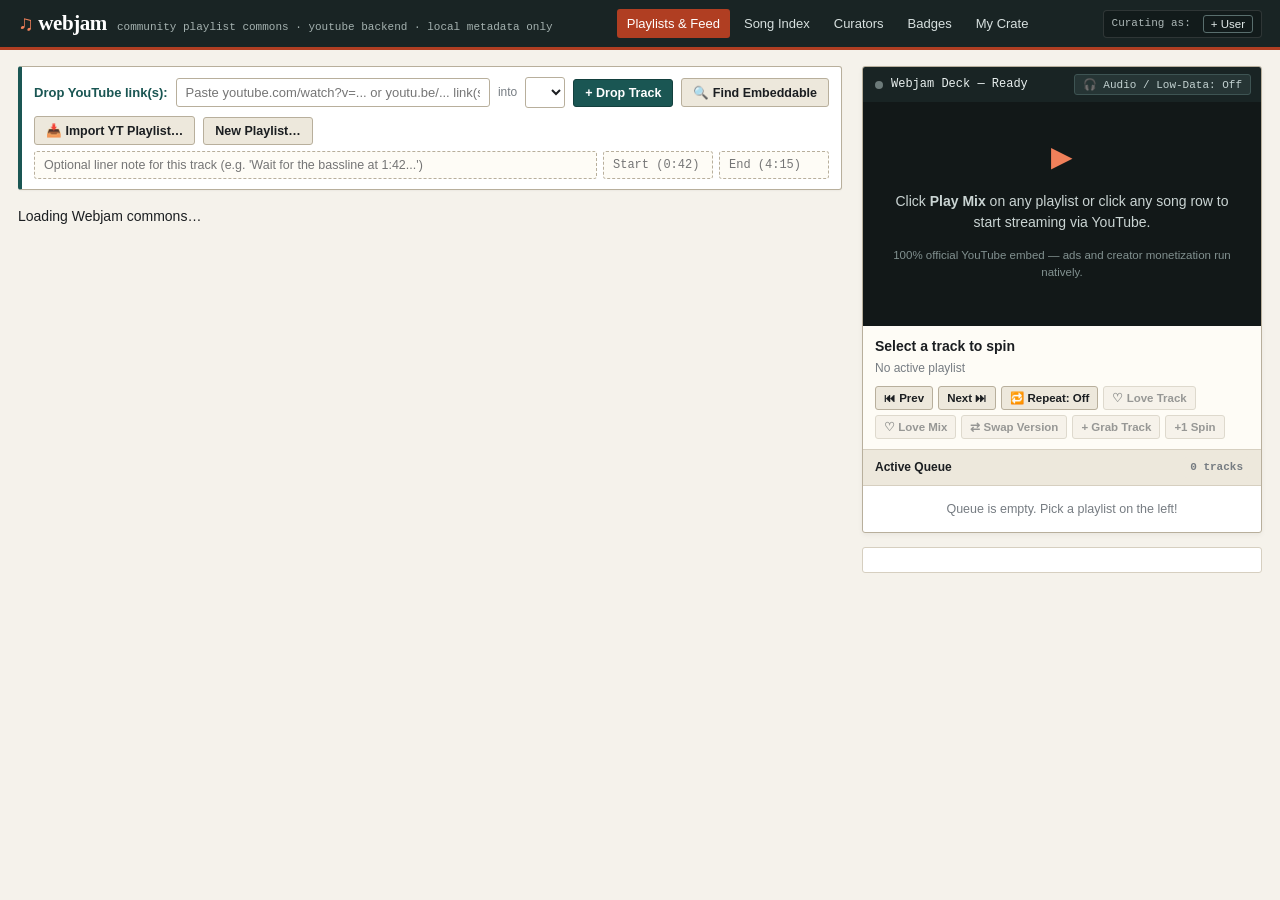
==== static/index.html @ 78d66692 "feat: Google sign-in with server-side sessions and ownership checks When GOOGLE_CLIENT_ID/GOOGLE_CLI" ====
<!DOCTYPE html>
<html lang="en">
<head>
  <meta charset="UTF-8" />
  <meta name="viewport" content="width=device-width, initial-scale=1.0" />
  <meta name="referrer" content="strict-origin-when-cross-origin" />
  <title>webjam — handmade youtube playlists &amp; track lineage</title>
  <link rel="stylesheet" href="/static/styles.css" />
</head>
<body>
  <!-- Top Masthead (Classic Webjay spirit: compact, utilitarian, hyperlinked) -->
  <header class="masthead">
    <div class="masthead-inner">
      <div class="brand-cluster">
        <a href="#feed" class="brand-logo" onclick="navigate('feed'); return false;">
          <span class="brand-mark">♫</span> webjam
        </a>
        <span class="brand-tagline">community playlist commons · youtube backend · local metadata only</span>
      </div>

      <nav class="main-nav">
        <a href="#feed" id="nav-feed" class="nav-link active" onclick="navigate('feed'); return false;">Playlists &amp; Feed</a>
        <a href="#songs" id="nav-songs" class="nav-link" onclick="navigate('songs'); return false;">Song Index</a>
        <a href="#curators" id="nav-curators" class="nav-link" onclick="navigate('curators'); return false;">Curators</a>
        <a href="#badges" id="nav-badges" class="nav-link" onclick="navigate('badges'); return false;">Badges</a>
        <a href="#my-profile" id="nav-profile" class="nav-link" onclick="navigateToCurrentProfile(); return false;">My Crate</a>
      </nav>

      <!-- Instant Persona Switcher for testing multi-user provenance & badges -->
      <div class="persona-bar">
        <span class="persona-label" title="Switch active user instantly to test track-grabbing, comments, and badges">Curating as:</span>
        <div id="persona-pills" class="persona-pills"></div>
        <button id="new-user-btn" class="btn-tiny btn-outline" onclick="openNewUserModal()" title="Create or log into another account">+ User</button>
      </div>
    </div>
  </header>

  <!-- Main 2-Column Workspace: Left = Dynamic Views, Right = Persistent YouTube Player & Queue -->
  <div class="workspace">
    <main class="main-column">
      <!-- Quick Drop-a-Link Bar (Always accessible at top of main column) -->
      <section class="quick-drop-bar" id="quick-drop-bar">
        <form id="quick-drop-form" onsubmit="handleQuickDrop(event)">
          <div class="quick-drop-row">
            <span class="quick-drop-label">Drop YouTube link(s):</span>
            <input
              type="text"
              id="quick-drop-url"
              class="input-text flex-grow"
              placeholder="Paste youtube.com/watch?v=... or youtu.be/... link(s)"
              required
            />
            <span class="quick-drop-into">into</span>
            <select id="quick-drop-playlist-select" class="input-select"></select>
            <button type="submit" class="btn-primary" id="quick-drop-submit">+ Drop Track</button>
            <button type="button" class="btn-secondary" onclick="toggleEmbedSearchDrawer()" title="Search YouTube specifically for songs that allow external embedding">🔍 Find Embeddable</button>
            <button type="button" class="btn-secondary" onclick="openImportPlaylistModal()" title="Import an existing YouTube playlist with the Migrate Song Wizard">📥 Import YT Playlist…</button>
            <button type="button" class="btn-secondary" onclick="openNewPlaylistModal()">New Playlist…</button>
          </div>
          <div class="quick-drop-note-row" style="display:flex; gap:6px; align-items:center; flex-wrap:wrap;">
            <input
              type="text"
              id="quick-drop-note"
              class="input-text input-subtle flex-grow"
              placeholder="Optional liner note for this track (e.g. 'Wait for the bassline at 1:42...')"
            />
            <input
              type="text"
              id="quick-drop-start"
              class="input-text input-subtle mono-input"
              style="width:110px;"
              placeholder="Start (0:42)"
              title="Optional start position (mm:ss, hh:mm:ss, or seconds)"
            />
            <input
              type="text"
              id="quick-drop-end"
              class="input-text input-subtle mono-input"
              style="width:110px;"
              placeholder="End (4:15)"
              title="Optional end position (mm:ss, hh:mm:ss, or seconds)"
            />
          </div>
        </form>

        <!-- Embeddable YouTube Song Search Drawer -->
        <div id="embed-search-drawer" class="hidden" style="margin-top:10px; padding-top:10px; border-top:1px dashed var(--border-strong);">
          <form onsubmit="handleEmbedSearch(event)" style="display:flex; gap:6px; align-items:center; flex-wrap:wrap;">
            <span style="font-size:12px; font-weight:700; color:var(--accent-primary);">🔍 Search Embeddable YT Tracks:</span>
            <input
              type="text"
              id="embed-search-input"
              class="input-text flex-grow"
              placeholder="Artist, song, or live session (e.g. 'Khruangbin KEXP', 'Boards of Canada', 'Tiny Desk')…"
            />
            <button type="submit" class="btn-primary btn-tiny" id="embed-search-btn">Search Verified Embeds</button>
            <button type="button" class="btn-secondary btn-tiny" onclick="toggleEmbedSearchDrawer()">Close</button>
          </form>
          <div style="margin-top:6px; display:flex; gap:5px; flex-wrap:wrap; align-items:center; font-size:11.5px;">
            <span class="muted">Embed-friendly crates:</span>
            <button type="button" class="btn-tiny btn-secondary" onclick="runQuickEmbedSearch('KEXP Full Performance')">KEXP Live</button>
            <button type="button" class="btn-tiny btn-secondary" onclick="runQuickEmbedSearch('NPR Tiny Desk Concert')">Tiny Desk</button>
            <button type="button" class="btn-tiny btn-secondary" onclick="runQuickEmbedSearch('Cercle live set')">Cercle Live</button>
            <button type="button" class="btn-tiny btn-secondary" onclick="runQuickEmbedSearch('Boards of Canada')">Boards of Canada</button>
            <button type="button" class="btn-tiny btn-secondary" onclick="runQuickEmbedSearch('Four Tet live')">Four Tet</button>
            <button type="button" class="btn-tiny btn-secondary" onclick="runQuickEmbedSearch('King Gizzard KEXP')">King Gizzard KEXP</button>
          </div>
          <div id="embed-search-results" style="margin-top:8px;"></div>
        </div>
      </section>

      <!-- Dynamic Content Container -->
      <div id="view-container" class="view-container">
        <div class="loading-state">Loading Webjam commons…</div>
      </div>
    </main>

    <!-- Right Column: Persistent YouTube Embed Player & Active Playlist Queue -->
    <aside class="player-column">
      <div class="player-card">
        <div class="player-header">
          <div class="player-header-left">
            <div class="player-status-dot" id="player-status-dot"></div>
            <span class="player-header-title" id="player-header-title">Webjam Deck — Ready</span>
          </div>
          <button
            type="button"
            class="btn-audio-mode"
            id="audio-mode-toggle-btn"
            onclick="toggleAudioOnlyMode()"
            title="Low-Bandwidth Audio Mode: shrinks the YouTube viewport to YouTube's minimum 200×200 size so adaptive streaming favors low-bitrate video"
          >🎧 Audio / Low-Data: Off</button>
        </div>

        <!-- Official YouTube IFrame API Mount Point -->
        <div class="yt-viewport-wrapper" id="yt-viewport-wrapper">
          <div id="yt-player-mount"></div>
          <div id="audio-mode-deck-info" class="audio-mode-deck-info hidden">
            <div class="audio-mode-deck-main">
              <span class="audio-mode-badge">🎧 COMPACT AUDIO DECK</span>
              <span class="audio-mode-quality-pill" id="audio-mode-quality-pill">compact · auto</span>
            </div>
            <div class="audio-mode-deck-sub">
              200×200 compliant mini-viewport nudges YouTube's adaptive stream toward low video bitrates while keeping native audio &amp; controls usable.
            </div>
          </div>
          <div id="yt-placeholder" class="yt-placeholder">
            <div class="yt-placeholder-inner">
              <div class="yt-placeholder-icon">▶</div>
              <p>Click <strong>Play Mix</strong> on any playlist or click any song row to start streaming via YouTube.</p>
              <p class="yt-placeholder-sub">100% official YouTube embed — ads and creator monetization run natively.</p>
            </div>
          </div>
        </div>

        <!-- Now Playing Info & Transport Controls -->
        <div class="now-playing-box" id="now-playing-box">
          <div class="np-title-row">
            <a href="#" id="np-song-link" class="np-song-title">Select a track to spin</a>
          </div>
          <div class="np-meta-row" id="np-meta-row">
            <span class="muted">No active playlist</span>
          </div>
          <blockquote class="np-liner-note hidden" id="np-liner-note"></blockquote>

          <div class="transport-bar">
            <button class="btn-transport" onclick="playPrevTrack()" title="Previous track in playlist">⏮ Prev</button>
            <button class="btn-transport" onclick="playNextTrack()" title="Next track in playlist">Next ⏭</button>
            <button class="btn-transport" id="np-repeat-btn" onclick="toggleRepeatTrack()" title="Loop the current track endlessly (100s of times!)">🔁 Repeat: Off</button>
            <button class="btn-transport btn-like" id="np-like-song-btn" onclick="likeCurrentlyPlayingSong(event)" disabled title="Smack repeatedly to Superlove this track! (Shift+Click to reset)">♡ Love Track</button>
            <button class="btn-transport btn-like" id="np-like-playlist-btn" onclick="likeActiveQueuePlaylist(event)" disabled title="Smack repeatedly to Superlove this mix! (Shift+Click to reset)">♡ Love Mix</button>
            <button class="btn-transport" id="np-swap-btn" onclick="swapCurrentlyPlayingTrack()" disabled title="Swap this track to a different YouTube version (e.g. if a migrated version has poor audio quality)">⇄ Swap Version</button>
            <button class="btn-transport" id="np-grab-btn" onclick="grabCurrentlyPlaying()" disabled title="Grab this song into one of your playlists">+ Grab Track</button>
            <button class="btn-transport" id="np-spin-btn" onclick="simulateExtraSpin()" disabled title="Log a playlist spin (useful for testing play-count badges)">+1 Spin</button>
            <a href="#" id="np-yt-external" target="_blank" rel="noopener" class="btn-transport hidden" title="Open on YouTube">YT ↗</a>
          </div>
        </div>

        <!-- Active Queue List -->
        <div class="queue-section">
          <div class="queue-header">
            <span id="queue-playlist-title">Active Queue</span>
            <span id="queue-count" class="mono-badge">0 tracks</span>
          </div>
          <ol id="queue-list" class="queue-list">
            <li class="queue-empty">Queue is empty. Pick a playlist on the left!</li>
          </ol>
        </div>
      </div>

      <!-- Current User Quick Badge Status Card -->
      <div class="mini-profile-card" id="sidebar-user-card"></div>
    </aside>
  </div>

  <!-- Modal: Grab Track into My Playlist -->
  <div id="grab-modal" class="modal-backdrop hidden" onclick="closeModalOnBackdrop(event, 'grab-modal')">
    <div class="modal-card">
      <div class="modal-header">
        <h3>↳ Grab Track into Your Playlist</h3>
        <button class="modal-close" onclick="closeModal('grab-modal')">×</button>
      </div>
      <form id="grab-form" onsubmit="submitGrabTrack(event)">
        <div id="grab-track-summary" class="grab-summary-box"></div>
        <input type="hidden" id="grab-video-id" />
        <input type="hidden" id="grab-source-playlist-id" />
        <input type="hidden" id="grab-source-user-id" />

        <label class="form-label">Add to which of your playlists?</label>
        <select id="grab-target-playlist" class="input-select full-width" onchange="toggleGrabNewPlaylistInput()"></select>

        <div id="grab-new-playlist-fields" class="hidden">
          <label class="form-label">New Playlist Title</label>
          <input type="text" id="grab-new-playlist-title" class="input-text full-width" placeholder="e.g. Late Night Crate" />
        </div>

        <div style="display:grid; grid-template-columns:1fr 1fr; gap:8px; margin-top:8px;">
          <div>
            <label class="form-label" style="margin-top:0;">Start At (optional)</label>
            <input type="text" id="grab-start-time" class="input-text full-width mono-input" placeholder="e.g. 0:42" />
          </div>
          <div>
            <label class="form-label" style="margin-top:0;">End At (optional)</label>
            <input type="text" id="grab-end-time" class="input-text full-width mono-input" placeholder="e.g. 4:35" />
          </div>
        </div>

        <label class="form-label">Your Liner Note for this Track (optional)</label>
        <textarea id="grab-track-note" class="input-textarea full-width" rows="2" placeholder="Why did you grab this track? How does it fit your mix?"></textarea>

        <div class="modal-actions">
          <button type="button" class="btn-secondary" onclick="closeModal('grab-modal')">Cancel</button>
          <button type="submit" class="btn-primary">+ Add to My Playlist</button>
        </div>
      </form>
    </div>
  </div>

  <!-- Modal: Edit Track Clip (Start / End Position) & Liner Note -->
  <div id="track-clip-modal" class="modal-backdrop hidden" onclick="closeModalOnBackdrop(event, 'track-clip-modal')">
    <div class="modal-card">
      <div class="modal-header">
        <h3>⏱ Configure Track Clip &amp; Liner Note</h3>
        <button class="modal-close" onclick="closeModal('track-clip-modal')">×</button>
      </div>
      <form id="track-clip-form" onsubmit="submitTrackClipForm(event)">
        <div id="clip-track-summary" class="grab-summary-box"></div>
        <input type="hidden" id="clip-playlist-id" />
        <input type="hidden" id="clip-track-id" />

        <div style="display:grid; grid-template-columns:1fr 1fr; gap:10px; margin-top:8px;">
          <div>
            <label class="form-label" style="margin-top:0;">Start Position (optional)</label>
            <div style="display:flex; gap:4px;">
              <input type="text" id="clip-start-time" class="input-text full-width mono-input" placeholder="e.g. 0:42 or 42" />
              <button type="button" class="btn-tiny btn-secondary" onclick="setClipFieldFromPlayer('clip-start-time')" title="Use current YouTube player timestamp">Now</button>
            </div>
          </div>
          <div>
            <label class="form-label" style="margin-top:0;">End Position (optional)</label>
            <div style="display:flex; gap:4px;">
              <input type="text" id="clip-end-time" class="input-text full-width mono-input" placeholder="e.g. 4:15 or 255" />
              <button type="button" class="btn-tiny btn-secondary" onclick="setClipFieldFromPlayer('clip-end-time')" title="Use current YouTube player timestamp">Now</button>
            </div>
          </div>
        </div>
        <div style="margin-top:4px; display:flex; justify-content:space-between; align-items:center;">
          <span class="muted" style="font-size:11.5px;">Accepts <code>mm:ss</code>, <code>hh:mm:ss</code>, or seconds. Leave blank for full track.</span>
          <button type="button" class="btn-tiny btn-secondary" onclick="clearClipFields()">Clear Times</button>
        </div>

        <label class="form-label">Track Liner Note</label>
        <textarea id="clip-track-note" class="input-textarea full-width" rows="2" placeholder="Liner note or cue commentary for this track…"></textarea>

        <div class="modal-actions">
          <button type="button" class="btn-secondary" onclick="closeModal('track-clip-modal')">Cancel</button>
          <button type="submit" class="btn-primary">Save Track Settings</button>
        </div>
      </form>
    </div>
  </div>

  <!-- Modal: Create New Playlist -->
  <div id="new-playlist-modal" class="modal-backdrop hidden" onclick="closeModalOnBackdrop(event, 'new-playlist-modal')">
    <div class="modal-card">
      <div class="modal-header">
        <h3>Create a New Webjam Playlist</h3>
        <button class="modal-close" onclick="closeModal('new-playlist-modal')">×</button>
      </div>
      <form id="new-playlist-form" onsubmit="submitNewPlaylist(event)">
        <label class="form-label">Playlist Title</label>
        <input type="text" id="np-form-title" class="input-text full-width" placeholder="e.g. Rainy Wednesday Dub &amp; Krautrock" required />

        <label class="form-label">Liner Notes / Description</label>
        <textarea id="np-form-desc" class="input-textarea full-width" rows="3" placeholder="Tell listeners what this playlist is about, when to play it, or who inspired it…"></textarea>

        <label class="form-label">Drop Initial YouTube Links (one per line or space-separated, optional)</label>
        <textarea id="np-form-urls" class="input-textarea full-width mono-input" rows="4" placeholder="https://www.youtube.com/watch?v=q4xKvHANqjk&#10;https://youtu.be/Z5NoQg8LdDk"></textarea>

        <div class="modal-actions">
          <button type="button" class="btn-secondary" onclick="closeModal('new-playlist-modal'); openImportPlaylistModal();">📥 Import YT Playlist Instead…</button>
          <button type="button" class="btn-secondary" onclick="closeModal('new-playlist-modal')">Cancel</button>
          <button type="submit" class="btn-primary">Publish Playlist</button>
        </div>
      </form>
    </div>
  </div>

  <!-- Modal: Import YouTube Playlist & Migrate Song Wizard -->
  <div id="import-playlist-modal" class="modal-backdrop hidden" onclick="closeModalOnBackdrop(event, 'import-playlist-modal')">
    <div class="modal-card modal-card-wide">
      <div class="modal-header">
        <h3>📥 Import YouTube Playlist &amp; Migrate Song Wizard</h3>
        <button class="modal-close" onclick="closeModal('import-playlist-modal')">×</button>
      </div>

      <!-- Step 1: Source Input -->
      <div id="import-step-source">
        <form onsubmit="handleInspectPlaylistImport(event)">
          <div id="import-my-youtube" class="hidden" style="margin-bottom:10px;">
            <label class="form-label" style="margin-top:0;">From your YouTube account</label>
            <div style="display:flex; gap:6px; flex-wrap:wrap; align-items:center;">
              <select id="import-my-youtube-select" class="input-text" style="flex:1; min-width:200px;">
                <option value="">Loading your playlists…</option>
              </select>
              <button type="button" class="btn-secondary" onclick="useMyYouTubePlaylist()">Use this playlist ↓</button>
            </div>
            <span class="muted" style="font-size:11.5px;">Includes private playlists. Webjam only has read-only access to YouTube.</span>
          </div>
          <label class="form-label" style="margin-top:0;">Paste a YouTube Playlist URL, Playlist ID, or Batch of Video Links</label>
          <textarea
            id="import-source-input"
            class="input-textarea full-width mono-input"
            rows="3"
            placeholder="https://www.youtube.com/playlist?list=PL15B1E77BB5708555&#10;or paste multiple youtube.com/watch?v=... links"
            required
          ></textarea>
          <div style="margin-top:6px; display:flex; gap:6px; flex-wrap:wrap; align-items:center; font-size:11.5px;">
            <span class="muted">Quick test presets:</span>
            <button type="button" class="btn-tiny btn-secondary" onclick="fillImportSample('mixed')">⚡ Sample Crate w/ Restricted Tracks (Test Migrate Wizard)</button>
            <button type="button" class="btn-tiny btn-secondary" onclick="fillImportSample('kexp')">🎸 KEXP Live Sessions YT Playlist</button>
          </div>

          <div style="margin-top:10px; display:flex; align-items:center; gap:10px; flex-wrap:wrap;">
            <label class="form-label" style="margin:0;">Max tracks to inspect:</label>
            <input type="number" id="import-max-tracks" class="input-text mono-input" style="width:75px;" value="25" min="1" max="50" />
            <span class="muted" style="font-size:11.5px;">Playlist must be Public or Unlisted on YouTube. Each track is checked for embed playback.</span>
          </div>

          <div class="modal-actions">
            <button type="button" class="btn-secondary" onclick="closeModal('import-playlist-modal')">Cancel</button>
            <button type="submit" class="btn-primary" id="import-inspect-btn">🔍 Inspect Playlist &amp; Check Embeds →</button>
          </div>
        </form>
      </div>

      <!-- Step 2: Review & Migrate Song Wizard -->
      <div id="import-step-wizard" class="hidden">
        <div id="import-health-banner" class="import-health-banner"></div>

        <div style="display:grid; grid-template-columns:1fr 1fr; gap:10px; margin-top:10px;">
          <div>
            <label class="form-label" style="margin-top:0;">Import Destination</label>
            <select id="import-target-playlist" class="input-select full-width" onchange="toggleImportDestinationFields()"></select>
          </div>
          <div id="import-new-title-wrap">
            <label class="form-label" style="margin-top:0;">Playlist Title on Webjam</label>
            <input type="text" id="import-playlist-title" class="input-text full-width" placeholder="Imported YouTube Playlist" />
          </div>
        </div>

        <div id="import-new-desc-wrap" style="margin-top:8px;">
          <label class="form-label" style="margin-top:0;">Liner Notes / Description</label>
          <input type="text" id="import-playlist-desc" class="input-text full-width" placeholder="Imported from YouTube..." />
        </div>

        <div id="import-wizard-tracks" class="import-wizard-tracks"></div>

        <div class="modal-actions" style="justify-content:space-between;">
          <button type="button" class="btn-secondary" onclick="resetImportWizardToSource()">← Back to Source URL</button>
          <div style="display:flex; gap:8px;">
            <button type="button" class="btn-secondary" onclick="closeModal('import-playlist-modal')">Cancel</button>
            <button type="button" class="btn-primary" id="import-commit-btn" onclick="submitCommitPlaylistImport()">✓ Import Playlist into Webjam</button>
          </div>
        </div>
      </div>
    </div>
  </div>

  <!-- Modal: Swap / Migrate Single Track in Existing Webjam Playlist -->
  <div id="migrate-song-modal" class="modal-backdrop hidden" onclick="closeModalOnBackdrop(event, 'migrate-song-modal')">
    <div class="modal-card modal-card-wide">
      <div class="modal-header">
        <h3 id="migrate-modal-title">⇄ Swap Track / Find Different Version</h3>
        <button class="modal-close" onclick="closeModal('migrate-song-modal')">×</button>
      </div>
      <div>
        <div id="migrate-modal-current" class="grab-summary-box"></div>
        <input type="hidden" id="migrate-modal-playlist-id" />
        <input type="hidden" id="migrate-modal-track-id" />

        <form onsubmit="handleMigrateModalSearch(event)" style="display:flex; gap:6px; margin-top:10px; align-items:center; flex-wrap:wrap;">
          <input
            type="text"
            id="migrate-modal-query"
            class="input-text flex-grow"
            placeholder="Search verified-embeddable versions (e.g. Official Audio, Topic, Remastered, Live Session)…"
          />
          <button type="submit" class="btn-primary btn-tiny" id="migrate-modal-search-btn">🔍 Search Versions</button>
        </form>

        <div id="migrate-modal-chips" style="margin-top:6px; display:flex; gap:5px; flex-wrap:wrap; align-items:center; font-size:11.5px;"></div>

        <div id="migrate-modal-audition-bar" class="hidden" style="margin-top:8px; padding:6px 10px; background:#eff6ff; border:1px solid #93c5fd; border-radius:3px; font-size:12px; display:flex; justify-content:space-between; align-items:center; gap:8px;"></div>

        <div id="migrate-modal-results" class="import-candidates-list" style="margin-top:10px; max-height:280px; overflow-y:auto;"></div>

        <div style="margin-top:12px; padding-top:10px; border-top:1px dashed var(--border-color); display:flex; gap:6px; align-items:center; flex-wrap:wrap;">
          <span class="muted" style="font-size:12px;">Or paste a YouTube URL / Video ID directly:</span>
          <input type="text" id="migrate-modal-custom-url" class="input-text mono-input flex-grow" placeholder="https://www.youtube.com/watch?v=..." />
          <button type="button" class="btn-secondary btn-tiny" onclick="addCustomMigrateModalUrlToPlaylist()" title="Add this custom URL as a new track in the current playlist">+ Add to Playlist</button>
          <button type="button" class="btn-secondary btn-tiny" onclick="applyCustomMigrateModalUrl()" title="Replace the current track with this custom URL">⇄ Swap to Custom URL</button>
        </div>

        <div class="modal-actions">
          <button type="button" class="btn-secondary" onclick="closeModal('migrate-song-modal')">Close</button>
        </div>
      </div>
    </div>
  </div>

  <!-- Modal: New User / Switch User -->
  <div id="new-user-modal" class="modal-backdrop hidden" onclick="closeModalOnBackdrop(event, 'new-user-modal')">
    <div class="modal-card">
      <div class="modal-header">
        <h3>Create or Switch Curator Account</h3>
        <button class="modal-close" onclick="closeModal('new-user-modal')">×</button>
      </div>
      <form id="new-user-form" onsubmit="submitNewUser(event)">
        <label class="form-label">Username (handle)</label>
        <input type="text" id="nu-username" class="input-text full-width" placeholder="e.g. vinyl_sara" required />

        <label class="form-label">Display Name</label>
        <input type="text" id="nu-display-name" class="input-text full-width" placeholder="e.g. Sara K." />

        <label class="form-label">Profile Bio / Musical Taste</label>
        <textarea id="nu-bio" class="input-textarea full-width" rows="2" placeholder="What sounds are you hunting for?"></textarea>

        <div class="modal-actions">
          <button type="button" class="btn-secondary" onclick="closeModal('new-user-modal')">Cancel</button>
          <button type="submit" class="btn-primary">Start Curating</button>
        </div>
      </form>
    </div>
  </div>

  <!-- Toast Container for Badge Unlocks & Action Feedback -->
  <div id="toast-container" class="toast-container"></div>

  <!-- Official YouTube IFrame Player API -->
  <script src="https://www.youtube.com/iframe_api"></script>
  <script src="/static/app.js"></script>
</body>
</html>
---- static/styles.css ----
:root {
  --bg-page: #f5f2eb;
  --bg-surface: #ffffff;
  --bg-subtle: #ede8dc;
  --bg-highlight: #fefcf6;
  --bg-active-track: #e6f2ef;
  --border-color: #d6cfc0;
  --border-strong: #b8af9c;
  --text-main: #1b1e21;
  --text-secondary: #4e5459;
  --text-muted: #767c82;
  --accent-primary: #1a5653;
  --accent-primary-hover: #123e3c;
  --accent-warm: #b03e22;
  --accent-gold: #8c6514;
  --accent-gold-bg: #fdf5df;
  --accent-lineage: #2b4c7e;
  --accent-lineage-bg: #edf3fb;
  --font-sans: -apple-system, BlinkMacSystemFont, "Segoe UI", Roboto, Helvetica, Arial, sans-serif;
  --font-serif: Georgia, "Times New Roman", serif;
  --font-mono: "SFMono-Regular", Consolas, "Liberation Mono", Menlo, monospace;
}

* {
  box-sizing: border-box;
}

body {
  margin: 0;
  padding: 0;
  background-color: var(--bg-page);
  color: var(--text-main);
  font-family: var(--font-sans);
  font-size: 14px;
  line-height: 1.48;
}

a {
  color: var(--accent-primary);
  text-decoration: none;
}

a:hover {
  text-decoration: underline;
}

/* --- Masthead --- */
.masthead {
  background: #192424;
  color: #f4f1ea;
  border-bottom: 3px solid var(--accent-warm);
  position: sticky;
  top: 0;
  z-index: 100;
}

.masthead-inner {
  max-width: 1380px;
  margin: 0 auto;
  padding: 8px 18px;
  display: flex;
  flex-wrap: wrap;
  align-items: center;
  justify-content: space-between;
  gap: 12px;
}

.brand-cluster {
  display: flex;
  align-items: baseline;
  gap: 10px;
}

.brand-logo {
  font-family: var(--font-serif);
  font-size: 21px;
  font-weight: 700;
  color: #ffffff;
  letter-spacing: -0.4px;
  text-decoration: none !important;
}

.brand-mark {
  color: #f0805a;
}

.brand-tagline {
  font-family: var(--font-mono);
  font-size: 11px;
  color: #a5b2b0;
}

.main-nav {
  display: flex;
  align-items: center;
  gap: 4px;
}

.nav-link {
  color: #d7e0df;
  font-size: 13px;
  font-weight: 500;
  padding: 5px 10px;
  border-radius: 3px;
  text-decoration: none !important;
}

.nav-link:hover {
  background: rgba(255, 255, 255, 0.1);
  color: #ffffff;
}

.nav-link.active {
  background: var(--accent-warm);
  color: #ffffff;
}

/* --- Persona Switcher Bar --- */
.persona-bar {
  display: flex;
  align-items: center;
  gap: 6px;
  background: rgba(0, 0, 0, 0.25);
  padding: 4px 8px;
  border-radius: 4px;
  border: 1px solid rgba(255, 255, 255, 0.12);
}

.persona-label {
  font-family: var(--font-mono);
  font-size: 11px;
  color: #adb8b7;
}

.persona-pills {
  display: flex;
  gap: 4px;
  flex-wrap: wrap;
}

.persona-pill {
  background: #283636;
  color: #d6dfde;
  border: 1px solid #3d5050;
  border-radius: 3px;
  padding: 2px 8px;
  font-size: 12px;
  cursor: pointer;
  display: inline-flex;
  align-items: center;
  gap: 5px;
  transition: all 0.12s ease;
}

.persona-pill:hover {
  background: #364949;
  color: #fff;
}

.persona-pill.active {
  background: #e9f5f3;
  color: #123331;
  border-color: #82b8b3;
  font-weight: 600;
}

.persona-dot {
  width: 7px;
  height: 7px;
  border-radius: 50%;
  display: inline-block;
}

/* --- Workspace Grid --- */
.workspace {
  max-width: 1380px;
  margin: 0 auto;
  padding: 16px 18px 48px;
  display: grid;
  grid-template-columns: minmax(0, 1fr) 400px;
  gap: 20px;
  align-items: start;
}

@media (max-width: 1024px) {
  .workspace {
    grid-template-columns: 1fr;
  }
}

/* --- Quick Drop Bar --- */
.quick-drop-bar {
  background: var(--bg-surface);
  border: 1px solid var(--border-strong);
  border-left: 4px solid var(--accent-primary);
  border-radius: 3px;
  padding: 10px 12px;
  margin-bottom: 16px;
  box-shadow: 0 1px 2px rgba(0, 0, 0, 0.04);
}

.quick-drop-row {
  display: flex;
  align-items: center;
  gap: 8px;
  flex-wrap: wrap;
}

.quick-drop-label {
  font-weight: 600;
  font-size: 13px;
  color: var(--accent-primary);
  white-space: nowrap;
}

.quick-drop-into {
  font-size: 12px;
  color: var(--text-muted);
}

.quick-drop-note-row {
  margin-top: 6px;
}

/* --- Inputs & Buttons --- */
.input-text,
.input-select,
.input-textarea {
  font-family: var(--font-sans);
  font-size: 13px;
  padding: 6px 9px;
  border: 1px solid var(--border-strong);
  border-radius: 3px;
  background: #fff;
  color: var(--text-main);
}

.input-text:focus,
.input-select:focus,
.input-textarea:focus {
  outline: none;
  border-color: var(--accent-primary);
  box-shadow: 0 0 0 2px rgba(26, 86, 83, 0.14);
}

.input-subtle {
  width: 100%;
  background: var(--bg-highlight);
  border-style: dashed;
  font-size: 12.5px;
}

.mono-input {
  font-family: var(--font-mono);
  font-size: 12px;
}

.flex-grow {
  flex: 1 1 220px;
}

.full-width {
  width: 100%;
}

.btn-primary,
.btn-secondary,
.btn-tiny,
.btn-transport {
  font-family: var(--font-sans);
  font-size: 12.5px;
  font-weight: 600;
  padding: 6px 11px;
  border-radius: 3px;
  cursor: pointer;
  border: 1px solid transparent;
  display: inline-flex;
  align-items: center;
  gap: 5px;
  white-space: nowrap;
}

.btn-primary {
  background: var(--accent-primary);
  color: #ffffff;
  border-color: #13403e;
}

.btn-primary:hover {
  background: var(--accent-primary-hover);
}

.btn-secondary {
  background: var(--bg-subtle);
  color: var(--text-main);
  border-color: var(--border-strong);
}

.btn-secondary:hover {
  background: #e2dbcb;
}

.btn-tiny {
  font-size: 11.5px;
  padding: 2px 7px;
  font-weight: 500;
}

.btn-outline {
  background: transparent;
  color: #e4eceb;
  border: 1px solid #596e6d;
}

.btn-outline:hover {
  background: rgba(255, 255, 255, 0.12);
}

/* --- Section Headers & Tabs --- */
.page-header {
  display: flex;
  align-items: baseline;
  justify-content: space-between;
  border-bottom: 2px solid var(--border-strong);
  padding-bottom: 8px;
  margin-bottom: 14px;
  flex-wrap: wrap;
  gap: 8px;
}

.page-title {
  font-family: var(--font-serif);
  font-size: 22px;
  font-weight: 700;
  margin: 0;
  color: var(--text-main);
}

.page-subtitle {
  font-size: 13px;
  color: var(--text-secondary);
  margin: 2px 0 0;
}

/* --- Playlist Cards (Webjay Mixtape Sheet Style) --- */
.playlist-sheet {
  background: var(--bg-surface);
  border: 1px solid var(--border-color);
  border-radius: 3px;
  margin-bottom: 16px;
  overflow: hidden;
}

.playlist-sheet-header {
  background: var(--bg-highlight);
  border-bottom: 1px solid var(--border-color);
  padding: 12px 14px;
}

.playlist-title-bar {
  display: flex;
  align-items: center;
  justify-content: space-between;
  gap: 10px;
  flex-wrap: wrap;
}

.playlist-title-link {
  font-family: var(--font-serif);
  font-size: 18px;
  font-weight: 700;
  color: var(--text-main);
}

.playlist-title-link:hover {
  color: var(--accent-primary);
}

.playlist-byline {
  font-size: 12.5px;
  color: var(--text-secondary);
  margin-top: 3px;
  display: flex;
  align-items: center;
  gap: 8px;
  flex-wrap: wrap;
}

.playlist-liner-notes {
  margin: 8px 0 0;
  padding: 7px 10px;
  background: #f8f5ec;
  border-left: 3px solid var(--border-strong);
  font-family: var(--font-serif);
  font-style: italic;
  color: #363a3d;
  font-size: 13.5px;
}

.playlist-actions-cluster {
  display: flex;
  align-items: center;
  gap: 6px;
  flex-wrap: wrap;
}

/* --- Tracklist Table / Rows --- */
.tracklist {
  list-style: none;
  margin: 0;
  padding: 0;
}

.track-row {
  display: flex;
  align-items: flex-start;
  justify-content: space-between;
  gap: 10px;
  padding: 8px 14px;
  border-bottom: 1px solid #eeeae0;
  transition: background 0.1s ease;
}

.track-row:last-child {
  border-bottom: none;
}

.track-row:hover {
  background: #faf8f2;
}

.track-row.playing {
  background: var(--bg-active-track);
  border-left: 3px solid var(--accent-primary);
}

.track-row.draggable-row {
  cursor: grab;
  position: relative;
}

.track-row.draggable-row:active {
  cursor: grabbing;
}

.track-row.dragging {
  opacity: 0.42;
  background: #f0ece1;
}

.track-row.drag-over-top {
  box-shadow: inset 0 2px 0 0 var(--accent-warm);
}

.track-row.drag-over-bottom {
  box-shadow: inset 0 -2px 0 0 var(--accent-warm);
}

.track-drag-handle {
  font-family: var(--font-mono);
  font-size: 13px;
  line-height: 1;
  color: #a89f8d;
  cursor: grab;
  user-select: none;
  padding: 3px 2px 0 0;
  transition: color 0.12s ease;
}

.track-row:hover .track-drag-handle {
  color: var(--accent-primary);
}

.track-left {
  display: flex;
  align-items: flex-start;
  gap: 9px;
  min-width: 0;
  flex: 1;
}

.track-num {
  font-family: var(--font-mono);
  font-size: 11.5px;
  color: var(--text-muted);
  min-width: 22px;
  padding-top: 2px;
}

.btn-play-inline {
  background: var(--bg-subtle);
  border: 1px solid var(--border-strong);
  color: var(--accent-primary);
  border-radius: 3px;
  width: 24px;
  height: 22px;
  font-size: 11px;
  cursor: pointer;
  display: inline-flex;
  align-items: center;
  justify-content: center;
  flex-shrink: 0;
}

.btn-play-inline:hover,
.track-row.playing .btn-play-inline {
  background: var(--accent-primary);
  color: #fff;
  border-color: var(--accent-primary);
}

.track-body {
  min-width: 0;
  flex: 1;
}

.track-main-line {
  display: flex;
  align-items: baseline;
  gap: 7px;
  flex-wrap: wrap;
}

.track-title-link {
  font-weight: 600;
  color: var(--text-main);
  font-size: 13.5px;
}

.track-title-link:hover {
  color: var(--accent-primary);
}

.track-channel {
  font-size: 12px;
  color: var(--text-muted);
}

.track-provenance-row {
  display: flex;
  align-items: center;
  gap: 6px;
  flex-wrap: wrap;
  margin-top: 3px;
}

.track-note-inline {
  margin-top: 4px;
  font-family: var(--font-serif);
  font-style: italic;
  font-size: 12.5px;
  color: #454a4e;
  background: #f9f7f0;
  padding: 2px 7px;
  border-left: 2px solid #c9c1ae;
}

.track-right {
  display: flex;
  align-items: center;
  gap: 5px;
  flex-shrink: 0;
}

/* --- Provenance & Metadata Pills --- */
.pill {
  font-family: var(--font-mono);
  font-size: 11px;
  padding: 1px 6px;
  border-radius: 2px;
  display: inline-flex;
  align-items: center;
  gap: 4px;
  text-decoration: none !important;
}

.pill-discovery {
  background: var(--accent-gold-bg);
  color: var(--accent-gold);
  border: 1px solid #e3c878;
}

.pill-lineage {
  background: var(--accent-lineage-bg);
  color: var(--accent-lineage);
  border: 1px solid #b9d0ec;
}

.pill-commons {
  background: #f0ede4;
  color: #555b60;
  border: 1px solid #d5cebe;
}

.pill-commons:hover {
  background: #e4dfd1;
  color: #1b1e21;
}

.mono-badge {
  font-family: var(--font-mono);
  font-size: 11px;
  color: var(--text-muted);
  background: var(--bg-subtle);
  padding: 2px 6px;
  border-radius: 3px;
}

.user-chip {
  display: inline-flex;
  align-items: center;
  gap: 4px;
  font-weight: 600;
  color: var(--accent-primary);
}

.user-avatar-dot {
  width: 8px;
  height: 8px;
  border-radius: 50%;
  display: inline-block;
}

/* --- Right Column: Persistent Player & Queue --- */
.player-column {
  position: sticky;
  top: 56px;
}

.player-card {
  background: var(--bg-surface);
  border: 1px solid var(--border-strong);
  border-radius: 3px;
  overflow: hidden;
  box-shadow: 0 2px 5px rgba(0, 0, 0, 0.05);
}

.player-header {
  background: #192424;
  color: #e9f0ef;
  padding: 7px 10px 7px 12px;
  font-family: var(--font-mono);
  font-size: 12px;
  display: flex;
  align-items: center;
  justify-content: space-between;
  gap: 8px;
}

.player-header-left {
  display: flex;
  align-items: center;
  gap: 8px;
  min-width: 0;
}

.player-header-title {
  overflow: hidden;
  text-overflow: ellipsis;
  white-space: nowrap;
}

.btn-audio-mode {
  font-family: var(--font-mono);
  font-size: 11px;
  padding: 3px 8px;
  border-radius: 3px;
  background: #263535;
  color: #c2d1d0;
  border: 1px solid #3e5453;
  cursor: pointer;
  white-space: nowrap;
  transition: all 0.14s ease;
}

.btn-audio-mode:hover {
  background: #314545;
  color: #ffffff;
}

.btn-audio-mode.active {
  background: #184a38;
  color: #9df3c4;
  border-color: #36c275;
  font-weight: 600;
  box-shadow: 0 0 8px rgba(54, 194, 117, 0.25);
}

.player-status-dot {
  width: 8px;
  height: 8px;
  border-radius: 50%;
  background: #6c7a79;
  flex-shrink: 0;
}

.player-status-dot.live {
  background: #36c275;
  box-shadow: 0 0 6px #36c275;
}

.yt-viewport-wrapper {
  position: relative;
  width: 100%;
  aspect-ratio: 16 / 9;
  background: #0d1111;
  transition: aspect-ratio 0.2s ease, padding 0.2s ease;
}

#yt-player-mount,
.yt-viewport-wrapper iframe {
  width: 100%;
  height: 100%;
  border: 0;
  display: block;
}

.yt-viewport-wrapper.audio-only-mode {
  aspect-ratio: auto;
  min-height: 216px;
  padding: 8px 10px;
  display: flex;
  align-items: center;
  gap: 10px;
  background: linear-gradient(135deg, #111919 0%, #182625 100%);
  border-bottom: 1px solid #283a39;
}

.yt-viewport-wrapper.audio-only-mode #yt-player-mount,
.yt-viewport-wrapper.audio-only-mode iframe {
  width: 200px !important;
  height: 200px !important;
  flex-shrink: 0;
  border-radius: 3px;
  border: 1px solid #344b49;
}

.audio-mode-deck-info {
  flex: 1;
  min-width: 0;
  color: #d6e4e2;
  display: flex;
  flex-direction: column;
  gap: 4px;
}

.audio-mode-deck-main {
  display: flex;
  align-items: center;
  gap: 6px;
  flex-wrap: wrap;
}

.audio-mode-badge {
  font-family: var(--font-mono);
  font-size: 10.5px;
  font-weight: 700;
  letter-spacing: 0.3px;
  color: #9df3c4;
}

.audio-mode-quality-pill {
  font-family: var(--font-mono);
  font-size: 10px;
  padding: 1px 6px;
  border-radius: 999px;
  background: rgba(54, 194, 117, 0.16);
  color: #a7f3d0;
  border: 1px solid rgba(54, 194, 117, 0.4);
}

.audio-mode-deck-sub {
  font-size: 11px;
  line-height: 1.35;
  color: #8fa3a1;
}

.yt-placeholder {
  position: absolute;
  inset: 0;
  display: flex;
  align-items: center;
  justify-content: center;
  padding: 20px;
  text-align: center;
  background: #121818;
  color: #cad4d3;
}

.yt-placeholder.hidden {
  display: none;
}

.yt-placeholder-icon {
  font-size: 28px;
  color: #f0805a;
  margin-bottom: 6px;
}

.yt-placeholder-sub {
  font-size: 11.5px;
  color: #829190;
  margin-top: 6px;
}

.now-playing-box {
  padding: 10px 12px;
  border-bottom: 1px solid var(--border-color);
  background: var(--bg-highlight);
}

.np-song-title {
  font-weight: 700;
  font-size: 14px;
  color: var(--text-main);
}

.np-meta-row {
  font-size: 12px;
  color: var(--text-secondary);
  margin-top: 3px;
}

.np-liner-note {
  margin: 6px 0 0;
  padding: 4px 8px;
  background: #f4efe2;
  border-left: 2px solid var(--accent-warm);
  font-family: var(--font-serif);
  font-style: italic;
  font-size: 12px;
}

.transport-bar {
  display: flex;
  gap: 5px;
  flex-wrap: wrap;
  margin-top: 9px;
}

.btn-transport {
  background: var(--bg-subtle);
  border: 1px solid var(--border-strong);
  color: var(--text-main);
  padding: 4px 8px;
  font-size: 11.5px;
}

.btn-transport:hover:not(:disabled) {
  background: #dfd8c6;
}

.btn-transport:disabled {
  opacity: 0.45;
  cursor: default;
}

.queue-section {
  max-height: 240px;
  overflow-y: auto;
}

.queue-header {
  padding: 7px 12px;
  background: var(--bg-subtle);
  border-bottom: 1px solid var(--border-color);
  font-size: 12px;
  font-weight: 600;
  display: flex;
  justify-content: space-between;
  align-items: center;
}

.queue-list {
  list-style: none;
  margin: 0;
  padding: 0;
}

.queue-item {
  padding: 6px 12px;
  border-bottom: 1px solid #eeeae0;
  font-size: 12.5px;
  display: flex;
  align-items: center;
  justify-content: space-between;
  gap: 8px;
  cursor: pointer;
}

.queue-item:hover {
  background: #f9f6ee;
}

.queue-item.active {
  background: var(--bg-active-track);
  font-weight: 600;
}

.queue-empty {
  padding: 14px 12px;
  color: var(--text-muted);
  font-size: 12.5px;
  text-align: center;
}

/* --- Sidebar Mini Profile Card --- */
.mini-profile-card {
  margin-top: 14px;
  background: var(--bg-surface);
  border: 1px solid var(--border-color);
  border-radius: 3px;
  padding: 12px;
}

/* --- Badges Grid & Pills --- */
.badge-chip {
  display: inline-flex;
  align-items: center;
  gap: 5px;
  background: #fdf8e7;
  border: 1px solid #dfc478;
  color: #614408;
  padding: 3px 8px;
  border-radius: 3px;
  font-size: 12px;
  font-weight: 600;
}

.badge-grid {
  display: grid;
  grid-template-columns: repeat(auto-fill, minmax(250px, 1fr));
  gap: 12px;
  margin-top: 10px;
}

.badge-card {
  background: var(--bg-surface);
  border: 1px solid var(--border-color);
  border-radius: 3px;
  padding: 12px;
  position: relative;
}

.badge-card.earned {
  background: #fffdf6;
  border-color: #d6b656;
  border-left: 4px solid #c49216;
}

.badge-card.locked {
  opacity: 0.72;
  background: #f7f5ef;
}

.badge-icon-large {
  font-size: 20px;
  margin-right: 6px;
}

.badge-progress-bar {
  height: 5px;
  background: #e3ded1;
  border-radius: 3px;
  overflow: hidden;
  margin-top: 8px;
}

.badge-progress-fill {
  height: 100%;
  background: var(--accent-primary);
}

.badge-card.earned .badge-progress-fill {
  background: #c49216;
}

/* --- Comments Section --- */
.comments-box {
  background: var(--bg-surface);
  border: 1px solid var(--border-color);
  border-radius: 3px;
  padding: 14px;
  margin-top: 16px;
}

.comment-item {
  padding: 8px 0;
  border-bottom: 1px solid #eeeae0;
}

.comment-item:last-child {
  border-bottom: none;
}

.comment-meta {
  font-size: 12px;
  color: var(--text-muted);
  margin-bottom: 3px;
}

.comment-body {
  font-size: 13.5px;
  color: var(--text-main);
  white-space: pre-wrap;
}

/* --- Activity Stream & Sideboxes --- */
.feed-subgrid {
  display: grid;
  grid-template-columns: 1fr 290px;
  gap: 16px;
}

@media (max-width: 820px) {
  .feed-subgrid {
    grid-template-columns: 1fr;
  }
}

.sidebox {
  background: var(--bg-surface);
  border: 1px solid var(--border-color);
  border-radius: 3px;
  padding: 12px;
  margin-bottom: 14px;
}

.sidebox-title {
  font-family: var(--font-mono);
  font-size: 11.5px;
  text-transform: uppercase;
  letter-spacing: 0.5px;
  color: var(--text-secondary);
  border-bottom: 1px solid var(--border-color);
  padding-bottom: 6px;
  margin: 0 0 8px;
}

.activity-list {
  list-style: none;
  margin: 0;
  padding: 0;
}

.activity-item {
  font-size: 12.5px;
  padding: 6px 0;
  border-bottom: 1px dashed #e5e0d3;
}

.activity-item:last-child {
  border-bottom: none;
}

/* --- Modals --- */
.modal-backdrop {
  position: fixed;
  inset: 0;
  background: rgba(18, 24, 24, 0.58);
  display: flex;
  align-items: center;
  justify-content: center;
  z-index: 200;
  padding: 16px;
}

.modal-card {
  background: var(--bg-surface);
  border: 1px solid var(--border-strong);
  border-top: 4px solid var(--accent-primary);
  border-radius: 4px;
  width: 100%;
  max-width: 480px;
  padding: 16px 18px;
  box-shadow: 0 10px 30px rgba(0, 0, 0, 0.22);
}

.modal-header {
  display: flex;
  align-items: center;
  justify-content: space-between;
  margin-bottom: 12px;
}

.modal-header h3 {
  margin: 0;
  font-family: var(--font-serif);
  font-size: 18px;
}

.modal-close {
  background: none;
  border: none;
  font-size: 20px;
  cursor: pointer;
  color: var(--text-muted);
}

.form-label {
  display: block;
  font-size: 12.5px;
  font-weight: 600;
  margin: 10px 0 4px;
  color: var(--text-secondary);
}

.grab-summary-box {
  background: var(--bg-highlight);
  border: 1px solid var(--border-color);
  padding: 8px 10px;
  border-radius: 3px;
  font-size: 13px;
}

.modal-actions {
  display: flex;
  justify-content: flex-end;
  gap: 8px;
  margin-top: 14px;
}

/* --- Toasts --- */
.toast-container {
  position: fixed;
  bottom: 18px;
  right: 18px;
  z-index: 300;
  display: flex;
  flex-direction: column;
  gap: 8px;
  max-width: 360px;
}

.toast {
  background: #192424;
  color: #f4f1ea;
  border-left: 4px solid #36c275;
  padding: 10px 14px;
  border-radius: 4px;
  box-shadow: 0 4px 14px rgba(0, 0, 0, 0.25);
  font-size: 13px;
  animation: slideIn 0.2s ease;
}

.toast.badge-unlock {
  background: #2b2108;
  border-left: 4px solid #f0b429;
  color: #fff8e6;
}

@keyframes slideIn {
  from {
    transform: translateY(12px);
    opacity: 0;
  }
  to {
    transform: translateY(0);
    opacity: 1;
  }
}

.hidden {
  display: none !important;
}

.muted {
  color: var(--text-muted);
}

.stat-strip {
  display: flex;
  gap: 14px;
  flex-wrap: wrap;
  background: var(--bg-highlight);
  border: 1px solid var(--border-color);
  padding: 10px 14px;
  border-radius: 3px;
  margin-bottom: 14px;
}

.stat-box {
  display: flex;
  flex-direction: column;
}

.stat-num {
  font-family: var(--font-mono);
  font-size: 18px;
  font-weight: 700;
  color: var(--accent-primary);
}

.stat-label {
  font-size: 11.5px;
  color: var(--text-secondary);
}

/* --- Import YouTube Playlist & Migrate Song Wizard --- */
.modal-card-wide {
  max-width: 760px;
  max-height: 88vh;
  display: flex;
  flex-direction: column;
  overflow-y: auto;
}

.import-health-banner {
  background: var(--bg-highlight);
  border: 1px solid var(--border-strong);
  border-radius: 3px;
  padding: 9px 12px;
  font-size: 12.5px;
  display: flex;
  align-items: center;
  justify-content: space-between;
  gap: 10px;
  flex-wrap: wrap;
}

.import-wizard-tracks {
  margin-top: 10px;
  border: 1px solid var(--border-color);
  border-radius: 3px;
  max-height: 360px;
  overflow-y: auto;
  background: var(--bg-surface);
}

.import-track-row {
  padding: 8px 10px;
  border-bottom: 1px solid #ede8dc;
  display: flex;
  flex-direction: column;
  gap: 6px;
}

.import-track-row:last-child {
  border-bottom: none;
}

.import-track-row.restricted {
  background: #fff9f2;
  border-left: 3px solid #d97706;
}

.import-track-row.migrated {
  background: #f3fbf8;
  border-left: 3px solid #1f7a5c;
}

.import-track-main {
  display: flex;
  align-items: center;
  justify-content: space-between;
  gap: 8px;
}

.import-migrate-drawer {
  background: #f9f6ee;
  border: 1px dashed var(--border-strong);
  border-radius: 3px;
  padding: 8px 10px;
  margin-top: 4px;
}

.embed-pill-ok {
  font-family: var(--font-mono);
  font-size: 10.5px;
  padding: 1px 6px;
  border-radius: 2px;
  background: #e6f6ee;
  color: #166534;
  border: 1px solid #9be0b8;
  white-space: nowrap;
}

.embed-pill-warn {
  font-family: var(--font-mono);
  font-size: 10.5px;
  padding: 1px 6px;
  border-radius: 2px;
  background: #fef3c7;
  color: #92400e;
  border: 1px solid #f59e0b;
  white-space: nowrap;
}

.embed-pill-migrated {
  font-family: var(--font-mono);
  font-size: 10.5px;
  padding: 1px 6px;
  border-radius: 2px;
  background: #e0f2fe;
  color: #075985;
  border: 1px solid #7dd3fc;
  white-space: nowrap;
}

.btn-like {
  display: inline-flex;
  align-items: center;
  gap: 4px;
  user-select: none;
  transition: background 0.14s ease, color 0.14s ease, border-color 0.14s ease, transform 0.08s ease, box-shadow 0.14s ease;
}

.btn-like:hover:not(:disabled) {
  border-color: #d66853;
  color: #b5452e;
  background: #fff6f3;
}

.btn-like:active:not(:disabled) {
  transform: scale(0.92);
}

.btn-like.liked {
  background: #fdece8;
  color: #b5452e;
  border-color: #d66853;
  font-weight: 700;
}

.btn-like.liked:hover:not(:disabled) {
  background: #fbdcd5;
  color: #96321e;
}

.btn-like.superloved {
  background: linear-gradient(135deg, #fff4d6 0%, #fde2dc 100%);
  color: #9b2226;
  border-color: #d97706;
  font-weight: 700;
  box-shadow: 0 1px 6px rgba(217, 119, 6, 0.25);
}

.btn-like.superloved:hover:not(:disabled) {
  background: linear-gradient(135deg, #fde8b2 0%, #fbc9be 100%);
  border-color: #b45309;
  color: #7f1d1d;
}

.superlove-my-pill {
  font-family: var(--font-mono);
  font-size: 10px;
  padding: 0 4px;
  border-radius: 3px;
  background: rgba(181, 69, 46, 0.14);
  color: inherit;
  line-height: 1.35;
}

.btn-like.superloved .superlove-my-pill {
  background: rgba(217, 119, 6, 0.22);
  color: #7c2d12;
}

.queue-like-btn {
  background: transparent;
  border: none;
  padding: 1px 5px;
  font-size: 12px;
  color: var(--text-muted);
  cursor: pointer;
  border-radius: 3px;
  line-height: 1.2;
  user-select: none;
  transition: transform 0.08s ease, background 0.12s ease, color 0.12s ease;
}

.queue-like-btn:hover {
  color: #b5452e;
  background: #fdece8;
}

.queue-like-btn.liked {
  color: #b5452e;
  font-weight: 700;
}

.queue-like-btn.superloved {
  color: #9b2226;
  background: #fff3cd;
  border: 1px solid #f59e0b;
  font-weight: 700;
}

@keyframes smackPop {
  0% { transform: scale(1); }
  35% { transform: scale(1.24) rotate(-3deg); }
  70% { transform: scale(0.94) rotate(2deg); }
  100% { transform: scale(1) rotate(0deg); }
}

.smack-pop {
  animation: smackPop 0.24s cubic-bezier(0.22, 1, 0.36, 1);
}

@keyframes superloveFloatUp {
  0% {
    opacity: 1;
    transform: translate(-50%, 0) scale(0.75) rotate(var(--sl-rot, 0deg));
  }
  30% {
    opacity: 1;
    transform: translate(calc(-50% + var(--sl-dx, 0px)), -18px) scale(1.15) rotate(var(--sl-rot, 0deg));
  }
  100% {
    opacity: 0;
    transform: translate(calc(-50% + var(--sl-dx, 0px)), -54px) scale(0.95) rotate(var(--sl-rot, 0deg));
  }
}

.superlove-float {
  position: fixed;
  pointer-events: none;
  z-index: 9999;
  font-family: var(--font-mono);
  font-weight: 700;
  font-size: 13px;
  padding: 2px 7px;
  border-radius: 999px;
  background: #fff8f6;
  color: #b5452e;
  border: 1px solid #e07a5f;
  box-shadow: 0 3px 10px rgba(181, 69, 46, 0.22);
  white-space: nowrap;
  animation: superloveFloatUp 0.78s cubic-bezier(0.16, 1, 0.3, 1) forwards;
}

.superlove-float.is-super {
  background: linear-gradient(135deg, #fffbeb 0%, #fde68a 100%);
  color: #9b2226;
  border-color: #d97706;
  font-size: 14px;
  box-shadow: 0 4px 14px rgba(217, 119, 6, 0.34);
}
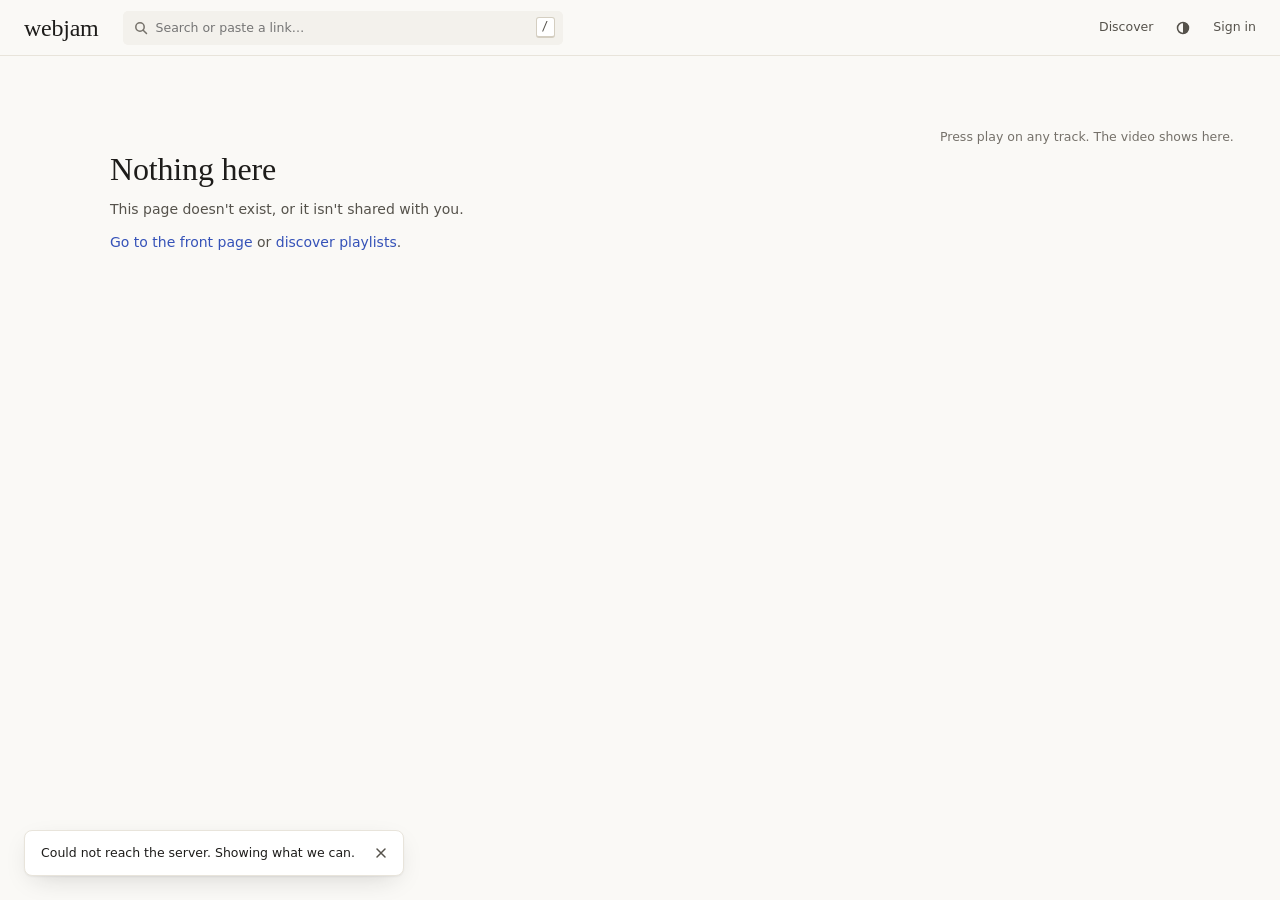
==== commit 4dedb572: "feat(shell): Phase 1b foundation frontend (F-front) New no-build ES-module shell per docs/phase1b-sh" ====
--- a/static/index.html
+++ b/static/index.html
@@ -1,464 +1,70 @@
-<!DOCTYPE html>
+<!doctype html>
 <html lang="en">
 <head>
-  <meta charset="UTF-8" />
-  <meta name="viewport" content="width=device-width, initial-scale=1.0" />
+  <meta charset="utf-8" />
+  <meta name="viewport" content="width=device-width, initial-scale=1" />
   <meta name="referrer" content="strict-origin-when-cross-origin" />
-  <title>webjam — handmade youtube playlists &amp; track lineage</title>
-  <link rel="stylesheet" href="/static/styles.css" />
+  <meta name="color-scheme" content="light dark" />
+  <title>webjam</title>
+  <link rel="preload" href="/static/vendor/fonts/instrument-sans.woff2" as="font" type="font/woff2" crossorigin />
+  <link rel="stylesheet" href="/static/styles/tokens.css" />
+  <link rel="stylesheet" href="/static/styles/base.css" />
+  <link rel="stylesheet" href="/static/styles/layout.css" />
+  <link rel="stylesheet" href="/static/styles/components.css" />
+  <link rel="stylesheet" href="/static/styles/editing.css" />
+  <link rel="stylesheet" href="/static/styles/discovery.css" />
+  <link rel="stylesheet" href="/static/styles/share-import.css" />
+  <link rel="stylesheet" href="/static/styles/mobile.css" />
+  <script type="module" src="/static/js/main.js?v=1b-1"></script>
 </head>
 <body>
-  <!-- Top Masthead (Classic Webjay spirit: compact, utilitarian, hyperlinked) -->
-  <header class="masthead">
-    <div class="masthead-inner">
-      <div class="brand-cluster">
-        <a href="#feed" class="brand-logo" onclick="navigate('feed'); return false;">
-          <span class="brand-mark">♫</span> webjam
-        </a>
-        <span class="brand-tagline">community playlist commons · youtube backend · local metadata only</span>
+  <svg class="sprite" aria-hidden="true" focusable="false" xmlns="http://www.w3.org/2000/svg">
+    <defs>
+      <symbol id="i-play" viewBox="0 0 16 16"><path d="M5 3.2v9.6L12.6 8z" fill="currentColor" stroke="none"/></symbol>
+      <symbol id="i-pause" viewBox="0 0 16 16"><path d="M5.2 3.5v9M10.8 3.5v9" stroke-width="2"/></symbol>
+      <symbol id="i-prev" viewBox="0 0 16 16"><path d="M4 3.5v9" /><path d="M12.5 3.5v9L5.5 8z" fill="currentColor" stroke="none"/></symbol>
+      <symbol id="i-next" viewBox="0 0 16 16"><path d="M12 3.5v9" /><path d="M3.5 3.5v9l7-4.5z" fill="currentColor" stroke="none"/></symbol>
+      <symbol id="i-plus" viewBox="0 0 16 16"><path d="M8 3v10M3 8h10"/></symbol>
+      <symbol id="i-crate" viewBox="0 0 16 16"><path d="M2.5 5.5h11v7.5h-11z"/><path d="M2.5 5.5 4 3h8l1.5 2.5"/><path d="M6 8.5h4"/></symbol>
+      <symbol id="i-more" viewBox="0 0 16 16"><circle cx="3.5" cy="8" r="1.1" fill="currentColor" stroke="none"/><circle cx="8" cy="8" r="1.1" fill="currentColor" stroke="none"/><circle cx="12.5" cy="8" r="1.1" fill="currentColor" stroke="none"/></symbol>
+      <symbol id="i-share" viewBox="0 0 16 16"><path d="M8 2.5v8M5 5.5l3-3 3 3"/><path d="M3.5 8.5v5h9v-5"/></symbol>
+      <symbol id="i-heart" viewBox="0 0 16 16"><path d="M8 13.2S2.5 10 2.5 6.1A2.8 2.8 0 0 1 8 4.6a2.8 2.8 0 0 1 5.5 1.5C13.5 10 8 13.2 8 13.2z"/></symbol>
+      <symbol id="i-heart-fill" viewBox="0 0 16 16"><path d="M8 13.2S2.5 10 2.5 6.1A2.8 2.8 0 0 1 8 4.6a2.8 2.8 0 0 1 5.5 1.5C13.5 10 8 13.2 8 13.2z" fill="currentColor"/></symbol>
+      <symbol id="i-undo" viewBox="0 0 16 16"><path d="M5.5 3.5 2.5 6.5l3 3"/><path d="M2.5 6.5h7a3.5 3.5 0 0 1 0 7H7"/></symbol>
+      <symbol id="i-redo" viewBox="0 0 16 16"><path d="m10.5 3.5 3 3-3 3"/><path d="M13.5 6.5h-7a3.5 3.5 0 0 0 0 7H9"/></symbol>
+      <symbol id="i-close" viewBox="0 0 16 16"><path d="M4 4l8 8M12 4l-8 8"/></symbol>
+      <symbol id="i-search" viewBox="0 0 16 16"><circle cx="7" cy="7" r="4.2"/><path d="m10.2 10.2 3.3 3.3"/></symbol>
+      <symbol id="i-chevron-down" viewBox="0 0 16 16"><path d="m4 6 4 4 4-4"/></symbol>
+      <symbol id="i-grip" viewBox="0 0 16 16"><circle cx="6" cy="4" r=".9" fill="currentColor" stroke="none"/><circle cx="10" cy="4" r=".9" fill="currentColor" stroke="none"/><circle cx="6" cy="8" r=".9" fill="currentColor" stroke="none"/><circle cx="10" cy="8" r=".9" fill="currentColor" stroke="none"/><circle cx="6" cy="12" r=".9" fill="currentColor" stroke="none"/><circle cx="10" cy="12" r=".9" fill="currentColor" stroke="none"/></symbol>
+      <symbol id="i-link" viewBox="0 0 16 16"><path d="M7 9a2.6 2.6 0 0 0 3.7 0l2-2a2.6 2.6 0 0 0-3.7-3.7l-.8.8"/><path d="M9 7a2.6 2.6 0 0 0-3.7 0l-2 2A2.6 2.6 0 0 0 7 12.7l.8-.8"/></symbol>
+      <symbol id="i-copy" viewBox="0 0 16 16"><rect x="5.5" y="5.5" width="8" height="8" rx="1.2"/><path d="M10.5 3.5v-.3a.7.7 0 0 0-.7-.7H3.2a.7.7 0 0 0-.7.7v6.6c0 .4.3.7.7.7h.3"/></symbol>
+      <symbol id="i-seam" viewBox="0 0 16 16"><path d="M1.5 8h4.5"/><path d="M10 8h4.5"/><path d="M8 3v10"/></symbol>
+      <symbol id="i-check" viewBox="0 0 16 16"><path d="m3.5 8.5 3 3 6-7"/></symbol>
+      <symbol id="i-sun" viewBox="0 0 16 16"><circle cx="8" cy="8" r="2.8"/><path d="M8 1.5v1.6M8 12.9v1.6M1.5 8h1.6M12.9 8h1.6M3.4 3.4l1.1 1.1M11.5 11.5l1.1 1.1M3.4 12.6l1.1-1.1M11.5 4.5l1.1-1.1"/></symbol>
+      <symbol id="i-moon" viewBox="0 0 16 16"><path d="M13 9.6A5.5 5.5 0 0 1 6.4 3a5.5 5.5 0 1 0 6.6 6.6z"/></symbol>
+      <symbol id="i-system" viewBox="0 0 16 16"><circle cx="8" cy="8" r="5.5"/><path d="M8 2.5v11a5.5 5.5 0 0 0 0-11z" fill="currentColor" stroke="none"/></symbol>
+    </defs>
+  </svg>
+
+  <a class="skip-link" href="#view">Skip to content</a>
+  <div id="demo-strip" class="demo-strip" hidden>Demo mode: anyone can act as anyone.</div>
+
+  <div id="app" class="app">
+    <header id="topbar" class="topbar"></header>
+    <nav id="dock" class="dock" aria-label="Dock" hidden></nav>
+    <main id="view" class="view" tabindex="-1"></main>
+    <aside id="rail" class="rail" aria-label="Now playing">
+      <div id="video-tile" class="video-tile" hidden>
+        <div id="yt-player"></div>
       </div>
-
-      <nav class="main-nav">
-        <a href="#feed" id="nav-feed" class="nav-link active" onclick="navigate('feed'); return false;">Playlists &amp; Feed</a>
-        <a href="#songs" id="nav-songs" class="nav-link" onclick="navigate('songs'); return false;">Song Index</a>
-        <a href="#curators" id="nav-curators" class="nav-link" onclick="navigate('curators'); return false;">Curators</a>
-        <a href="#badges" id="nav-badges" class="nav-link" onclick="navigate('badges'); return false;">Badges</a>
-        <a href="#my-profile" id="nav-profile" class="nav-link" onclick="navigateToCurrentProfile(); return false;">My Crate</a>
-      </nav>
-
-      <!-- Instant Persona Switcher for testing multi-user provenance & badges -->
-      <div class="persona-bar">
-        <span class="persona-label" title="Switch active user instantly to test track-grabbing, comments, and badges">Curating as:</span>
-        <div id="persona-pills" class="persona-pills"></div>
-        <button id="new-user-btn" class="btn-tiny btn-outline" onclick="openNewUserModal()" title="Create or log into another account">+ User</button>
-      </div>
-    </div>
-  </header>
-
-  <!-- Main 2-Column Workspace: Left = Dynamic Views, Right = Persistent YouTube Player & Queue -->
-  <div class="workspace">
-    <main class="main-column">
-      <!-- Quick Drop-a-Link Bar (Always accessible at top of main column) -->
-      <section class="quick-drop-bar" id="quick-drop-bar">
-        <form id="quick-drop-form" onsubmit="handleQuickDrop(event)">
-          <div class="quick-drop-row">
-            <span class="quick-drop-label">Drop YouTube link(s):</span>
-            <input
-              type="text"
-              id="quick-drop-url"
-              class="input-text flex-grow"
-              placeholder="Paste youtube.com/watch?v=... or youtu.be/... link(s)"
-              required
-            />
-            <span class="quick-drop-into">into</span>
-            <select id="quick-drop-playlist-select" class="input-select"></select>
-            <button type="submit" class="btn-primary" id="quick-drop-submit">+ Drop Track</button>
-            <button type="button" class="btn-secondary" onclick="toggleEmbedSearchDrawer()" title="Search YouTube specifically for songs that allow external embedding">🔍 Find Embeddable</button>
-            <button type="button" class="btn-secondary" onclick="openImportPlaylistModal()" title="Import an existing YouTube playlist with the Migrate Song Wizard">📥 Import YT Playlist…</button>
-            <button type="button" class="btn-secondary" onclick="openNewPlaylistModal()">New Playlist…</button>
-          </div>
-          <div class="quick-drop-note-row" style="display:flex; gap:6px; align-items:center; flex-wrap:wrap;">
-            <input
-              type="text"
-              id="quick-drop-note"
-              class="input-text input-subtle flex-grow"
-              placeholder="Optional liner note for this track (e.g. 'Wait for the bassline at 1:42...')"
-            />
-            <input
-              type="text"
-              id="quick-drop-start"
-              class="input-text input-subtle mono-input"
-              style="width:110px;"
-              placeholder="Start (0:42)"
-              title="Optional start position (mm:ss, hh:mm:ss, or seconds)"
-            />
-            <input
-              type="text"
-              id="quick-drop-end"
-              class="input-text input-subtle mono-input"
-              style="width:110px;"
-              placeholder="End (4:15)"
-              title="Optional end position (mm:ss, hh:mm:ss, or seconds)"
-            />
-          </div>
-        </form>
-
-        <!-- Embeddable YouTube Song Search Drawer -->
-        <div id="embed-search-drawer" class="hidden" style="margin-top:10px; padding-top:10px; border-top:1px dashed var(--border-strong);">
-          <form onsubmit="handleEmbedSearch(event)" style="display:flex; gap:6px; align-items:center; flex-wrap:wrap;">
-            <span style="font-size:12px; font-weight:700; color:var(--accent-primary);">🔍 Search Embeddable YT Tracks:</span>
-            <input
-              type="text"
-              id="embed-search-input"
-              class="input-text flex-grow"
-              placeholder="Artist, song, or live session (e.g. 'Khruangbin KEXP', 'Boards of Canada', 'Tiny Desk')…"
-            />
-            <button type="submit" class="btn-primary btn-tiny" id="embed-search-btn">Search Verified Embeds</button>
-            <button type="button" class="btn-secondary btn-tiny" onclick="toggleEmbedSearchDrawer()">Close</button>
-          </form>
-          <div style="margin-top:6px; display:flex; gap:5px; flex-wrap:wrap; align-items:center; font-size:11.5px;">
-            <span class="muted">Embed-friendly crates:</span>
-            <button type="button" class="btn-tiny btn-secondary" onclick="runQuickEmbedSearch('KEXP Full Performance')">KEXP Live</button>
-            <button type="button" class="btn-tiny btn-secondary" onclick="runQuickEmbedSearch('NPR Tiny Desk Concert')">Tiny Desk</button>
-            <button type="button" class="btn-tiny btn-secondary" onclick="runQuickEmbedSearch('Cercle live set')">Cercle Live</button>
-            <button type="button" class="btn-tiny btn-secondary" onclick="runQuickEmbedSearch('Boards of Canada')">Boards of Canada</button>
-            <button type="button" class="btn-tiny btn-secondary" onclick="runQuickEmbedSearch('Four Tet live')">Four Tet</button>
-            <button type="button" class="btn-tiny btn-secondary" onclick="runQuickEmbedSearch('King Gizzard KEXP')">King Gizzard KEXP</button>
-          </div>
-          <div id="embed-search-results" style="margin-top:8px;"></div>
-        </div>
-      </section>
-
-      <!-- Dynamic Content Container -->
-      <div id="view-container" class="view-container">
-        <div class="loading-state">Loading Webjam commons…</div>
-      </div>
-    </main>
-
-    <!-- Right Column: Persistent YouTube Embed Player & Active Playlist Queue -->
-    <aside class="player-column">
-      <div class="player-card">
-        <div class="player-header">
-          <div class="player-header-left">
-            <div class="player-status-dot" id="player-status-dot"></div>
-            <span class="player-header-title" id="player-header-title">Webjam Deck — Ready</span>
-          </div>
-          <button
-            type="button"
-            class="btn-audio-mode"
-            id="audio-mode-toggle-btn"
-            onclick="toggleAudioOnlyMode()"
-            title="Low-Bandwidth Audio Mode: shrinks the YouTube viewport to YouTube's minimum 200×200 size so adaptive streaming favors low-bitrate video"
-          >🎧 Audio / Low-Data: Off</button>
-        </div>
-
-        <!-- Official YouTube IFrame API Mount Point -->
-        <div class="yt-viewport-wrapper" id="yt-viewport-wrapper">
-          <div id="yt-player-mount"></div>
-          <div id="audio-mode-deck-info" class="audio-mode-deck-info hidden">
-            <div class="audio-mode-deck-main">
-              <span class="audio-mode-badge">🎧 COMPACT AUDIO DECK</span>
-              <span class="audio-mode-quality-pill" id="audio-mode-quality-pill">compact · auto</span>
-            </div>
-            <div class="audio-mode-deck-sub">
-              200×200 compliant mini-viewport nudges YouTube's adaptive stream toward low video bitrates while keeping native audio &amp; controls usable.
-            </div>
-          </div>
-          <div id="yt-placeholder" class="yt-placeholder">
-            <div class="yt-placeholder-inner">
-              <div class="yt-placeholder-icon">▶</div>
-              <p>Click <strong>Play Mix</strong> on any playlist or click any song row to start streaming via YouTube.</p>
-              <p class="yt-placeholder-sub">100% official YouTube embed — ads and creator monetization run natively.</p>
-            </div>
-          </div>
-        </div>
-
-        <!-- Now Playing Info & Transport Controls -->
-        <div class="now-playing-box" id="now-playing-box">
-          <div class="np-title-row">
-            <a href="#" id="np-song-link" class="np-song-title">Select a track to spin</a>
-          </div>
-          <div class="np-meta-row" id="np-meta-row">
-            <span class="muted">No active playlist</span>
-          </div>
-          <blockquote class="np-liner-note hidden" id="np-liner-note"></blockquote>
-
-          <div class="transport-bar">
-            <button class="btn-transport" onclick="playPrevTrack()" title="Previous track in playlist">⏮ Prev</button>
-            <button class="btn-transport" onclick="playNextTrack()" title="Next track in playlist">Next ⏭</button>
-            <button class="btn-transport" id="np-repeat-btn" onclick="toggleRepeatTrack()" title="Loop the current track endlessly (100s of times!)">🔁 Repeat: Off</button>
-            <button class="btn-transport btn-like" id="np-like-song-btn" onclick="likeCurrentlyPlayingSong(event)" disabled title="Smack repeatedly to Superlove this track! (Shift+Click to reset)">♡ Love Track</button>
-            <button class="btn-transport btn-like" id="np-like-playlist-btn" onclick="likeActiveQueuePlaylist(event)" disabled title="Smack repeatedly to Superlove this mix! (Shift+Click to reset)">♡ Love Mix</button>
-            <button class="btn-transport" id="np-swap-btn" onclick="swapCurrentlyPlayingTrack()" disabled title="Swap this track to a different YouTube version (e.g. if a migrated version has poor audio quality)">⇄ Swap Version</button>
-            <button class="btn-transport" id="np-grab-btn" onclick="grabCurrentlyPlaying()" disabled title="Grab this song into one of your playlists">+ Grab Track</button>
-            <button class="btn-transport" id="np-spin-btn" onclick="simulateExtraSpin()" disabled title="Log a playlist spin (useful for testing play-count badges)">+1 Spin</button>
-            <a href="#" id="np-yt-external" target="_blank" rel="noopener" class="btn-transport hidden" title="Open on YouTube">YT ↗</a>
-          </div>
-        </div>
-
-        <!-- Active Queue List -->
-        <div class="queue-section">
-          <div class="queue-header">
-            <span id="queue-playlist-title">Active Queue</span>
-            <span id="queue-count" class="mono-badge">0 tracks</span>
-          </div>
-          <ol id="queue-list" class="queue-list">
-            <li class="queue-empty">Queue is empty. Pick a playlist on the left!</li>
-          </ol>
-        </div>
-      </div>
-
-      <!-- Current User Quick Badge Status Card -->
-      <div class="mini-profile-card" id="sidebar-user-card"></div>
+      <div id="rail-context" class="rail-context"></div>
     </aside>
   </div>
 
-  <!-- Modal: Grab Track into My Playlist -->
-  <div id="grab-modal" class="modal-backdrop hidden" onclick="closeModalOnBackdrop(event, 'grab-modal')">
-    <div class="modal-card">
-      <div class="modal-header">
-        <h3>↳ Grab Track into Your Playlist</h3>
-        <button class="modal-close" onclick="closeModal('grab-modal')">×</button>
-      </div>
-      <form id="grab-form" onsubmit="submitGrabTrack(event)">
-        <div id="grab-track-summary" class="grab-summary-box"></div>
-        <input type="hidden" id="grab-video-id" />
-        <input type="hidden" id="grab-source-playlist-id" />
-        <input type="hidden" id="grab-source-user-id" />
-
-        <label class="form-label">Add to which of your playlists?</label>
-        <select id="grab-target-playlist" class="input-select full-width" onchange="toggleGrabNewPlaylistInput()"></select>
-
-        <div id="grab-new-playlist-fields" class="hidden">
-          <label class="form-label">New Playlist Title</label>
-          <input type="text" id="grab-new-playlist-title" class="input-text full-width" placeholder="e.g. Late Night Crate" />
-        </div>
-
-        <div style="display:grid; grid-template-columns:1fr 1fr; gap:8px; margin-top:8px;">
-          <div>
-            <label class="form-label" style="margin-top:0;">Start At (optional)</label>
-            <input type="text" id="grab-start-time" class="input-text full-width mono-input" placeholder="e.g. 0:42" />
-          </div>
-          <div>
-            <label class="form-label" style="margin-top:0;">End At (optional)</label>
-            <input type="text" id="grab-end-time" class="input-text full-width mono-input" placeholder="e.g. 4:35" />
-          </div>
-        </div>
-
-        <label class="form-label">Your Liner Note for this Track (optional)</label>
-        <textarea id="grab-track-note" class="input-textarea full-width" rows="2" placeholder="Why did you grab this track? How does it fit your mix?"></textarea>
-
-        <div class="modal-actions">
-          <button type="button" class="btn-secondary" onclick="closeModal('grab-modal')">Cancel</button>
-          <button type="submit" class="btn-primary">+ Add to My Playlist</button>
-        </div>
-      </form>
-    </div>
-  </div>
-
-  <!-- Modal: Edit Track Clip (Start / End Position) & Liner Note -->
-  <div id="track-clip-modal" class="modal-backdrop hidden" onclick="closeModalOnBackdrop(event, 'track-clip-modal')">
-    <div class="modal-card">
-      <div class="modal-header">
-        <h3>⏱ Configure Track Clip &amp; Liner Note</h3>
-        <button class="modal-close" onclick="closeModal('track-clip-modal')">×</button>
-      </div>
-      <form id="track-clip-form" onsubmit="submitTrackClipForm(event)">
-        <div id="clip-track-summary" class="grab-summary-box"></div>
-        <input type="hidden" id="clip-playlist-id" />
-        <input type="hidden" id="clip-track-id" />
-
-        <div style="display:grid; grid-template-columns:1fr 1fr; gap:10px; margin-top:8px;">
-          <div>
-            <label class="form-label" style="margin-top:0;">Start Position (optional)</label>
-            <div style="display:flex; gap:4px;">
-              <input type="text" id="clip-start-time" class="input-text full-width mono-input" placeholder="e.g. 0:42 or 42" />
-              <button type="button" class="btn-tiny btn-secondary" onclick="setClipFieldFromPlayer('clip-start-time')" title="Use current YouTube player timestamp">Now</button>
-            </div>
-          </div>
-          <div>
-            <label class="form-label" style="margin-top:0;">End Position (optional)</label>
-            <div style="display:flex; gap:4px;">
-              <input type="text" id="clip-end-time" class="input-text full-width mono-input" placeholder="e.g. 4:15 or 255" />
-              <button type="button" class="btn-tiny btn-secondary" onclick="setClipFieldFromPlayer('clip-end-time')" title="Use current YouTube player timestamp">Now</button>
-            </div>
-          </div>
-        </div>
-        <div style="margin-top:4px; display:flex; justify-content:space-between; align-items:center;">
-          <span class="muted" style="font-size:11.5px;">Accepts <code>mm:ss</code>, <code>hh:mm:ss</code>, or seconds. Leave blank for full track.</span>
-          <button type="button" class="btn-tiny btn-secondary" onclick="clearClipFields()">Clear Times</button>
-        </div>
-
-        <label class="form-label">Track Liner Note</label>
-        <textarea id="clip-track-note" class="input-textarea full-width" rows="2" placeholder="Liner note or cue commentary for this track…"></textarea>
-
-        <div class="modal-actions">
-          <button type="button" class="btn-secondary" onclick="closeModal('track-clip-modal')">Cancel</button>
-          <button type="submit" class="btn-primary">Save Track Settings</button>
-        </div>
-      </form>
-    </div>
-  </div>
-
-  <!-- Modal: Create New Playlist -->
-  <div id="new-playlist-modal" class="modal-backdrop hidden" onclick="closeModalOnBackdrop(event, 'new-playlist-modal')">
-    <div class="modal-card">
-      <div class="modal-header">
-        <h3>Create a New Webjam Playlist</h3>
-        <button class="modal-close" onclick="closeModal('new-playlist-modal')">×</button>
-      </div>
-      <form id="new-playlist-form" onsubmit="submitNewPlaylist(event)">
-        <label class="form-label">Playlist Title</label>
-        <input type="text" id="np-form-title" class="input-text full-width" placeholder="e.g. Rainy Wednesday Dub &amp; Krautrock" required />
-
-        <label class="form-label">Liner Notes / Description</label>
-        <textarea id="np-form-desc" class="input-textarea full-width" rows="3" placeholder="Tell listeners what this playlist is about, when to play it, or who inspired it…"></textarea>
-
-        <label class="form-label">Drop Initial YouTube Links (one per line or space-separated, optional)</label>
-        <textarea id="np-form-urls" class="input-textarea full-width mono-input" rows="4" placeholder="https://www.youtube.com/watch?v=q4xKvHANqjk&#10;https://youtu.be/Z5NoQg8LdDk"></textarea>
-
-        <div class="modal-actions">
-          <button type="button" class="btn-secondary" onclick="closeModal('new-playlist-modal'); openImportPlaylistModal();">📥 Import YT Playlist Instead…</button>
-          <button type="button" class="btn-secondary" onclick="closeModal('new-playlist-modal')">Cancel</button>
-          <button type="submit" class="btn-primary">Publish Playlist</button>
-        </div>
-      </form>
-    </div>
-  </div>
-
-  <!-- Modal: Import YouTube Playlist & Migrate Song Wizard -->
-  <div id="import-playlist-modal" class="modal-backdrop hidden" onclick="closeModalOnBackdrop(event, 'import-playlist-modal')">
-    <div class="modal-card modal-card-wide">
-      <div class="modal-header">
-        <h3>📥 Import YouTube Playlist &amp; Migrate Song Wizard</h3>
-        <button class="modal-close" onclick="closeModal('import-playlist-modal')">×</button>
-      </div>
-
-      <!-- Step 1: Source Input -->
-      <div id="import-step-source">
-        <form onsubmit="handleInspectPlaylistImport(event)">
-          <div id="import-my-youtube" class="hidden" style="margin-bottom:10px;">
-            <label class="form-label" style="margin-top:0;">From your YouTube account</label>
-            <div style="display:flex; gap:6px; flex-wrap:wrap; align-items:center;">
-              <select id="import-my-youtube-select" class="input-text" style="flex:1; min-width:200px;">
-                <option value="">Loading your playlists…</option>
-              </select>
-              <button type="button" class="btn-secondary" onclick="useMyYouTubePlaylist()">Use this playlist ↓</button>
-            </div>
-            <span class="muted" style="font-size:11.5px;">Includes private playlists. Webjam only has read-only access to YouTube.</span>
-          </div>
-          <label class="form-label" style="margin-top:0;">Paste a YouTube Playlist URL, Playlist ID, or Batch of Video Links</label>
-          <textarea
-            id="import-source-input"
-            class="input-textarea full-width mono-input"
-            rows="3"
-            placeholder="https://www.youtube.com/playlist?list=PL15B1E77BB5708555&#10;or paste multiple youtube.com/watch?v=... links"
-            required
-          ></textarea>
-          <div style="margin-top:6px; display:flex; gap:6px; flex-wrap:wrap; align-items:center; font-size:11.5px;">
-            <span class="muted">Quick test presets:</span>
-            <button type="button" class="btn-tiny btn-secondary" onclick="fillImportSample('mixed')">⚡ Sample Crate w/ Restricted Tracks (Test Migrate Wizard)</button>
-            <button type="button" class="btn-tiny btn-secondary" onclick="fillImportSample('kexp')">🎸 KEXP Live Sessions YT Playlist</button>
-          </div>
-
-          <div style="margin-top:10px; display:flex; align-items:center; gap:10px; flex-wrap:wrap;">
-            <label class="form-label" style="margin:0;">Max tracks to inspect:</label>
-            <input type="number" id="import-max-tracks" class="input-text mono-input" style="width:75px;" value="25" min="1" max="50" />
-            <span class="muted" style="font-size:11.5px;">Playlist must be Public or Unlisted on YouTube. Each track is checked for embed playback.</span>
-          </div>
-
-          <div class="modal-actions">
-            <button type="button" class="btn-secondary" onclick="closeModal('import-playlist-modal')">Cancel</button>
-            <button type="submit" class="btn-primary" id="import-inspect-btn">🔍 Inspect Playlist &amp; Check Embeds →</button>
-          </div>
-        </form>
-      </div>
-
-      <!-- Step 2: Review & Migrate Song Wizard -->
-      <div id="import-step-wizard" class="hidden">
-        <div id="import-health-banner" class="import-health-banner"></div>
-
-        <div style="display:grid; grid-template-columns:1fr 1fr; gap:10px; margin-top:10px;">
-          <div>
-            <label class="form-label" style="margin-top:0;">Import Destination</label>
-            <select id="import-target-playlist" class="input-select full-width" onchange="toggleImportDestinationFields()"></select>
-          </div>
-          <div id="import-new-title-wrap">
-            <label class="form-label" style="margin-top:0;">Playlist Title on Webjam</label>
-            <input type="text" id="import-playlist-title" class="input-text full-width" placeholder="Imported YouTube Playlist" />
-          </div>
-        </div>
-
-        <div id="import-new-desc-wrap" style="margin-top:8px;">
-          <label class="form-label" style="margin-top:0;">Liner Notes / Description</label>
-          <input type="text" id="import-playlist-desc" class="input-text full-width" placeholder="Imported from YouTube..." />
-        </div>
-
-        <div id="import-wizard-tracks" class="import-wizard-tracks"></div>
-
-        <div class="modal-actions" style="justify-content:space-between;">
-          <button type="button" class="btn-secondary" onclick="resetImportWizardToSource()">← Back to Source URL</button>
-          <div style="display:flex; gap:8px;">
-            <button type="button" class="btn-secondary" onclick="closeModal('import-playlist-modal')">Cancel</button>
-            <button type="button" class="btn-primary" id="import-commit-btn" onclick="submitCommitPlaylistImport()">✓ Import Playlist into Webjam</button>
-          </div>
-        </div>
-      </div>
-    </div>
-  </div>
-
-  <!-- Modal: Swap / Migrate Single Track in Existing Webjam Playlist -->
-  <div id="migrate-song-modal" class="modal-backdrop hidden" onclick="closeModalOnBackdrop(event, 'migrate-song-modal')">
-    <div class="modal-card modal-card-wide">
-      <div class="modal-header">
-        <h3 id="migrate-modal-title">⇄ Swap Track / Find Different Version</h3>
-        <button class="modal-close" onclick="closeModal('migrate-song-modal')">×</button>
-      </div>
-      <div>
-        <div id="migrate-modal-current" class="grab-summary-box"></div>
-        <input type="hidden" id="migrate-modal-playlist-id" />
-        <input type="hidden" id="migrate-modal-track-id" />
-
-        <form onsubmit="handleMigrateModalSearch(event)" style="display:flex; gap:6px; margin-top:10px; align-items:center; flex-wrap:wrap;">
-          <input
-            type="text"
-            id="migrate-modal-query"
-            class="input-text flex-grow"
-            placeholder="Search verified-embeddable versions (e.g. Official Audio, Topic, Remastered, Live Session)…"
-          />
-          <button type="submit" class="btn-primary btn-tiny" id="migrate-modal-search-btn">🔍 Search Versions</button>
-        </form>
-
-        <div id="migrate-modal-chips" style="margin-top:6px; display:flex; gap:5px; flex-wrap:wrap; align-items:center; font-size:11.5px;"></div>
-
-        <div id="migrate-modal-audition-bar" class="hidden" style="margin-top:8px; padding:6px 10px; background:#eff6ff; border:1px solid #93c5fd; border-radius:3px; font-size:12px; display:flex; justify-content:space-between; align-items:center; gap:8px;"></div>
-
-        <div id="migrate-modal-results" class="import-candidates-list" style="margin-top:10px; max-height:280px; overflow-y:auto;"></div>
-
-        <div style="margin-top:12px; padding-top:10px; border-top:1px dashed var(--border-color); display:flex; gap:6px; align-items:center; flex-wrap:wrap;">
-          <span class="muted" style="font-size:12px;">Or paste a YouTube URL / Video ID directly:</span>
-          <input type="text" id="migrate-modal-custom-url" class="input-text mono-input flex-grow" placeholder="https://www.youtube.com/watch?v=..." />
-          <button type="button" class="btn-secondary btn-tiny" onclick="addCustomMigrateModalUrlToPlaylist()" title="Add this custom URL as a new track in the current playlist">+ Add to Playlist</button>
-          <button type="button" class="btn-secondary btn-tiny" onclick="applyCustomMigrateModalUrl()" title="Replace the current track with this custom URL">⇄ Swap to Custom URL</button>
-        </div>
-
-        <div class="modal-actions">
-          <button type="button" class="btn-secondary" onclick="closeModal('migrate-song-modal')">Close</button>
-        </div>
-      </div>
-    </div>
-  </div>
-
-  <!-- Modal: New User / Switch User -->
-  <div id="new-user-modal" class="modal-backdrop hidden" onclick="closeModalOnBackdrop(event, 'new-user-modal')">
-    <div class="modal-card">
-      <div class="modal-header">
-        <h3>Create or Switch Curator Account</h3>
-        <button class="modal-close" onclick="closeModal('new-user-modal')">×</button>
-      </div>
-      <form id="new-user-form" onsubmit="submitNewUser(event)">
-        <label class="form-label">Username (handle)</label>
-        <input type="text" id="nu-username" class="input-text full-width" placeholder="e.g. vinyl_sara" required />
-
-        <label class="form-label">Display Name</label>
-        <input type="text" id="nu-display-name" class="input-text full-width" placeholder="e.g. Sara K." />
-
-        <label class="form-label">Profile Bio / Musical Taste</label>
-        <textarea id="nu-bio" class="input-textarea full-width" rows="2" placeholder="What sounds are you hunting for?"></textarea>
-
-        <div class="modal-actions">
-          <button type="button" class="btn-secondary" onclick="closeModal('new-user-modal')">Cancel</button>
-          <button type="submit" class="btn-primary">Start Curating</button>
-        </div>
-      </form>
-    </div>
-  </div>
-
-  <!-- Toast Container for Badge Unlocks & Action Feedback -->
-  <div id="toast-container" class="toast-container"></div>
-
-  <!-- Official YouTube IFrame Player API -->
-  <script src="https://www.youtube.com/iframe_api"></script>
-  <script src="/static/app.js"></script>
+  <aside id="crate-panel" class="crate-panel" aria-label="Crate" hidden></aside>
+  <footer id="player-bar" class="player-bar" aria-label="Player" hidden></footer>
+  <div id="popover-layer" class="popover-layer"></div>
+  <dialog id="sheet" class="sheet"></dialog>
+  <div id="toasts" class="toasts" role="status" aria-live="polite"></div>
 </body>
 </html>
--- a/static/styles/tokens.css
+++ b/static/styles/tokens.css
@@ -0,0 +1,79 @@
+/* Design tokens (docs/phase1b-shell.md §1.2). Components use tokens, never raw colours.
+   New tokens are added here only, in a commit titled "shared: …". */
+:root {
+  color-scheme: light;
+  /* surfaces */
+  --bg: #faf9f6;          /* page */
+  --surface: #ffffff;     /* popovers, sheets, hovered row */
+  --surface-2: #f3f1ec;   /* rails, crate panel, input wells */
+  --line: #e8e4db;        /* hairlines between rows */
+  --line-strong: #d4cec1; /* inputs, chip outlines */
+  /* ink */
+  --ink: #1d1c1a;
+  --ink-2: #55524b;       /* secondary: channel, byline */
+  --ink-3: #75716a;       /* tertiary: hop links, counts, labels (4.6:1 on --bg) */
+  /* the one accent: links, focus, selection, drop */
+  --accent: #3552b8;
+  --accent-ink: #ffffff;
+  --accent-soft: #edf0fa;  /* selected row */
+  --accent-line: #b9c4ea;  /* selected row hairline */
+  /* state colours, used sparingly and never as decoration */
+  --play: #2c7a5b;   --play-soft: #e6f2ec;   /* now playing */
+  --crate: #946a22;  --crate-soft: #f6efe1;  /* crate chip dot, crate panel header */
+  --new-soft: #fbf4d9;                       /* "just landed" wash, fades out */
+  --danger: #b3261e;
+  /* elevation: only popovers, sheets and toasts */
+  --shadow-pop: 0 1px 2px rgba(29,28,26,.06), 0 8px 28px -10px rgba(29,28,26,.22);
+  /* type */
+  --f-ui: "Instrument Sans", ui-sans-serif, system-ui, -apple-system, "Segoe UI", sans-serif;
+  --f-title: "Instrument Serif", ui-serif, Georgia, "Times New Roman", serif;
+  --f-mono: "JetBrains Mono", ui-monospace, SFMono-Regular, Menlo, Consolas, monospace;
+  --fs-xs: 11.5px;  /* mono labels, keycaps, section labels */
+  --fs-sm: 12.5px;  /* meta lines, buttons, chips */
+  --fs-base: 14px;  /* body, track titles */
+  --fs-md: 16px;    /* card titles, section headings */
+  --fs-lg: 20px;    /* sheet titles */
+  --fs-xl: 32px;    /* page titles (serif); 26px under 760px */
+  --lh-tight: 1.25; --lh: 1.5;
+  /* spacing (4px grid) */
+  --sp-1: 4px; --sp-2: 8px; --sp-3: 12px; --sp-4: 16px; --sp-5: 24px; --sp-6: 32px; --sp-7: 48px; --sp-8: 64px;
+  /* radii */
+  --r-xs: 3px;  /* thumbnails, clip chip */
+  --r-s: 5px;   /* buttons, inputs, chips */
+  --r: 8px;     /* popovers, sheets, cards */
+  /* layout */
+  --topbar-h: 56px; --player-h: 60px; --rail-l: 232px; --rail-r: 340px; --content-max: 720px;
+  --row-h: 60px; --thumb: 48px;
+  /* motion */
+  --ease: cubic-bezier(.2, 0, 0, 1);
+  --dur-1: 120ms;  /* hover, press */
+  --dur-2: 200ms;  /* popovers, panels */
+  --dur-land: 1600ms; /* the "just landed" wash */
+}
+
+@media (prefers-color-scheme: dark) {
+  :root:not([data-theme="light"]) {
+    color-scheme: dark;
+    --bg: #141413; --surface: #1c1c1a; --surface-2: #222220;
+    --line: #2b2a27; --line-strong: #3b3a36;
+    --ink: #ecebe7; --ink-2: #b4b1a9; --ink-3: #8b887f;
+    --accent: #93a8ff; --accent-ink: #0e1430; --accent-soft: #1d2340; --accent-line: #34407a;
+    --play: #6fc7a1; --play-soft: #152a21;
+    --crate: #e0b360; --crate-soft: #2c2414;
+    --new-soft: #2e2913;
+    --danger: #f2867d;
+    --shadow-pop: 0 1px 2px rgba(0,0,0,.4), 0 10px 30px -10px rgba(0,0,0,.7);
+  }
+}
+:root[data-theme="dark"] {
+  color-scheme: dark;
+  --bg: #141413; --surface: #1c1c1a; --surface-2: #222220;
+  --line: #2b2a27; --line-strong: #3b3a36;
+  --ink: #ecebe7; --ink-2: #b4b1a9; --ink-3: #8b887f;
+  --accent: #93a8ff; --accent-ink: #0e1430; --accent-soft: #1d2340; --accent-line: #34407a;
+  --play: #6fc7a1; --play-soft: #152a21;
+  --crate: #e0b360; --crate-soft: #2c2414;
+  --new-soft: #2e2913;
+  --danger: #f2867d;
+  --shadow-pop: 0 1px 2px rgba(0,0,0,.4), 0 10px 30px -10px rgba(0,0,0,.7);
+}
--- a/static/styles/base.css
+++ b/static/styles/base.css
@@ -0,0 +1,145 @@
+/* Fonts, reset, type, links, focus, motion (docs/phase1b-shell.md §1.1, §1.2, §1.6). */
+
+@font-face {
+  font-family: "Instrument Sans";
+  src: url("/static/vendor/fonts/instrument-sans.woff2") format("woff2");
+  font-weight: 400 700;
+  font-style: normal;
+  font-display: swap;
+}
+@font-face {
+  font-family: "Instrument Serif";
+  src: url("/static/vendor/fonts/instrument-serif.woff2") format("woff2");
+  font-weight: 400;
+  font-style: normal;
+  font-display: swap;
+}
+@font-face {
+  font-family: "JetBrains Mono";
+  src: url("/static/vendor/fonts/jetbrains-mono.woff2") format("woff2");
+  font-weight: 100 800;
+  font-style: normal;
+  font-display: swap;
+}
+
+*, *::before, *::after { box-sizing: border-box; }
+
+html {
+  -webkit-text-size-adjust: 100%;
+  text-size-adjust: 100%;
+  background: var(--bg);
+}
+
+body {
+  margin: 0;
+  min-height: 100vh;
+  background: var(--bg);
+  color: var(--ink);
+  font: var(--fs-base)/var(--lh) var(--f-ui);
+  -webkit-font-smoothing: antialiased;
+  -moz-osx-font-smoothing: grayscale;
+  text-rendering: optimizeLegibility;
+  overflow-x: hidden;
+}
+
+h1, h2, h3, h4, p, ol, ul, figure, dl, dd { margin: 0; }
+ol, ul { padding: 0; list-style: none; }
+img, svg, video, iframe { display: block; max-width: 100%; }
+button, input, select, textarea { font: inherit; color: inherit; }
+button { cursor: pointer; background: none; border: 0; padding: 0; }
+[hidden] { display: none !important; }
+
+h1 {
+  font-family: var(--f-title);
+  font-weight: 400;
+  font-size: var(--fs-xl);
+  line-height: 1.1;
+  letter-spacing: -0.005em;
+  overflow-wrap: anywhere;
+}
+h1:focus { outline: none; }
+h1:focus-visible { outline: 2px solid var(--accent); outline-offset: 4px; }
+h2, h3 { font-size: var(--fs-md); font-weight: 500; line-height: var(--lh-tight); }
+
+.mono, time, kbd, .num {
+  font-family: var(--f-mono);
+  font-variant-numeric: tabular-nums;
+}
+kbd {
+  font-size: var(--fs-xs);
+  padding: 0 5px;
+  border: 1px solid var(--line-strong);
+  border-bottom-width: 2px;
+  border-radius: var(--r-xs);
+  color: var(--ink-2);
+  background: var(--surface);
+}
+
+a { color: var(--accent); text-decoration: none; }
+a:hover { text-decoration: underline; text-underline-offset: 2px; text-decoration-thickness: 1px; }
+
+/* Hop links: the discovery chain. Quiet until hovered. */
+.hop { color: var(--ink-3); }
+.hop:hover { color: var(--accent); }
+
+:focus-visible { outline: 2px solid var(--accent); outline-offset: 2px; }
+
+::selection { background: var(--accent-soft); color: var(--ink); }
+
+.sprite { position: absolute; width: 0; height: 0; overflow: hidden; }
+
+.i {
+  width: 16px;
+  height: 16px;
+  flex: none;
+  fill: none;
+  stroke: currentColor;
+  stroke-width: 1.5;
+  stroke-linecap: round;
+  stroke-linejoin: round;
+}
+
+.visually-hidden {
+  position: absolute !important;
+  width: 1px; height: 1px;
+  margin: -1px; padding: 0; border: 0;
+  overflow: hidden;
+  clip: rect(0 0 0 0);
+  white-space: nowrap;
+}
+
+.skip-link {
+  position: absolute;
+  left: var(--sp-4);
+  top: -48px;
+  z-index: 100;
+  padding: var(--sp-2) var(--sp-3);
+  background: var(--surface);
+  border: 1px solid var(--line);
+  border-radius: var(--r-s);
+}
+.skip-link:focus { top: var(--sp-2); }
+
+/* Section labels: the only uppercase in the UI. */
+.label {
+  font-family: var(--f-mono);
+  font-size: var(--fs-xs);
+  font-weight: 500;
+  text-transform: uppercase;
+  letter-spacing: .06em;
+  color: var(--ink-3);
+  margin-bottom: var(--sp-3);
+}
+
+.muted { color: var(--ink-3); }
+.ink-2 { color: var(--ink-2); }
+.dot-sep::before { content: "·"; margin: 0 .45em; color: var(--ink-3); }
+
+@media (prefers-reduced-motion: reduce) {
+  *, *::before, *::after {
+    transition-duration: 0.01ms !important;
+    animation-duration: 0.01ms !important;
+    animation-iteration-count: 1 !important;
+    scroll-behavior: auto !important;
+  }
+}
--- a/static/styles/layout.css
+++ b/static/styles/layout.css
@@ -0,0 +1,243 @@
+/* The shell grid (docs/phase1b-shell.md §1.3, §2.3).
+   ≥1100px: dock | content | right rail.  760–1099px: dock | content, video floats.  <760px: one column. */
+
+.app {
+  display: grid;
+  grid-template-columns: var(--rail-l) minmax(0, 1fr) var(--rail-r);
+  grid-template-rows: var(--topbar-h) auto;
+  grid-template-areas:
+    "top  top  top"
+    "dock view rail";
+  min-height: 100vh;
+}
+.app.no-dock {
+  grid-template-columns: 0 minmax(0, 1fr) var(--rail-r);
+}
+
+body.has-player { padding-bottom: var(--player-h); }
+
+/* --- top bar ------------------------------------------------------------- */
+.topbar {
+  grid-area: top;
+  position: sticky;
+  top: 0;
+  z-index: 30;
+  display: flex;
+  align-items: center;
+  gap: var(--sp-5);
+  height: var(--topbar-h);
+  padding: 0 var(--sp-5);
+  background: var(--bg);
+  border-bottom: 1px solid var(--line);
+}
+.demo-strip {
+  padding: 3px var(--sp-5);
+  font-size: var(--fs-xs);
+  font-family: var(--f-mono);
+  color: var(--ink-2);
+  background: var(--surface-2);
+  border-bottom: 1px solid var(--line);
+  text-align: center;
+}
+
+/* --- dock (left rail) ---------------------------------------------------- */
+.dock {
+  grid-area: dock;
+  position: sticky;
+  top: var(--topbar-h);
+  align-self: start;
+  height: calc(100vh - var(--topbar-h));
+  overflow-y: auto;
+  padding: var(--sp-5) var(--sp-3) var(--sp-5) var(--sp-4);
+  border-right: 1px solid var(--line);
+}
+body.has-player .dock { height: calc(100vh - var(--topbar-h) - var(--player-h)); }
+
+/* --- content column ------------------------------------------------------ */
+.view {
+  grid-area: view;
+  min-width: 0;
+  padding: var(--sp-7) var(--sp-7) var(--sp-8);
+}
+.view:focus { outline: none; }
+.page {
+  max-width: var(--content-max);
+  margin: 0 auto;
+}
+.section { margin-top: var(--sp-7); }
+.section:first-child { margin-top: 0; }
+
+/* --- right rail ---------------------------------------------------------- */
+.rail {
+  grid-area: rail;
+  position: sticky;
+  top: var(--topbar-h);
+  align-self: start;
+  height: calc(100vh - var(--topbar-h));
+  overflow-y: auto;
+  padding: var(--sp-5) var(--sp-5) var(--sp-5) 0;
+}
+body.has-player .rail { height: calc(100vh - var(--topbar-h) - var(--player-h)); }
+
+.video-tile {
+  width: 100%;
+  aspect-ratio: 16 / 9;
+  min-height: 191px;
+  background: #000;
+  border-radius: var(--r);
+  overflow: hidden;
+}
+.video-tile iframe, .video-tile #yt-player { width: 100%; height: 100%; border: 0; }
+.rail-context { margin-top: var(--sp-5); }
+
+/* --- crate panel (slide-over) -------------------------------------------- */
+.crate-panel {
+  position: fixed;
+  z-index: 40;
+  top: var(--topbar-h);
+  right: 0;
+  bottom: 0;
+  width: 380px;
+  max-width: 100vw;
+  display: flex;
+  flex-direction: column;
+  background: var(--bg);
+  border-left: 1px solid var(--line);
+  box-shadow: var(--shadow-pop);
+  animation: panel-in var(--dur-2) var(--ease);
+}
+body.has-player .crate-panel { bottom: var(--player-h); }
+@keyframes panel-in {
+  from { opacity: 0; transform: translateX(4px); }
+  to { opacity: 1; transform: none; }
+}
+
+/* --- player bar ---------------------------------------------------------- */
+.player-bar {
+  position: fixed;
+  z-index: 35;
+  left: 0;
+  right: 0;
+  bottom: 0;
+  height: var(--player-h);
+  background: var(--bg);
+  border-top: 1px solid var(--line);
+}
+
+/* --- overlays ------------------------------------------------------------ */
+.popover-layer { position: relative; z-index: 60; }
+.toasts {
+  position: fixed;
+  z-index: 70;
+  left: var(--sp-5);
+  bottom: calc(var(--sp-4) + var(--player-h));
+  display: flex;
+  flex-direction: column;
+  gap: var(--sp-2);
+  pointer-events: none;
+}
+body:not(.has-player) .toasts { bottom: var(--sp-5); }
+
+/* --- 760–1099px: no right rail; the video floats bottom-right ------------ */
+@media (max-width: 1099px) {
+  :root { --rail-l: 200px; }
+  .app, .app.no-dock {
+    grid-template-columns: var(--rail-l) minmax(0, 1fr);
+    grid-template-areas:
+      "top  top"
+      "dock view";
+  }
+  .app.no-dock { grid-template-columns: 0 minmax(0, 1fr); }
+  .view { padding: var(--sp-6) var(--sp-6) var(--sp-8); }
+  .rail {
+    position: fixed;
+    z-index: 34;
+    top: auto;
+    right: var(--sp-4);
+    bottom: calc(var(--player-h) + var(--sp-3));
+    width: 356px;
+    height: auto;
+    padding: 0;
+    overflow: visible;
+  }
+  body.has-player .rail { height: auto; }
+  .rail-context { display: none; }
+  .video-tile {
+    width: 356px;
+    height: 200px;
+    min-height: 200px;
+    box-shadow: var(--shadow-pop);
+  }
+  body.video-collapsed .video-tile { display: none; }
+  .toasts { left: var(--sp-4); }
+}
+
+/* --- <760px: single column, dock strip above the player bar -------------- */
+@media (max-width: 759px) {
+  :root { --fs-xl: 26px; }
+  .app, .app.no-dock {
+    grid-template-columns: minmax(0, 1fr);
+    grid-template-areas:
+      "top"
+      "view";
+  }
+  .topbar { gap: var(--sp-3); padding: 0 var(--sp-4); }
+  .view { padding: var(--sp-5) var(--sp-4) var(--sp-7); }
+  .section { margin-top: var(--sp-6); }
+
+  .dock {
+    position: fixed;
+    z-index: 33;
+    left: 0;
+    right: 0;
+    top: auto;
+    bottom: 0;
+    height: 48px;
+    padding: 0 var(--sp-4);
+    border-right: 0;
+    border-top: 1px solid var(--line);
+    background: var(--bg);
+    overflow-x: auto;
+    overflow-y: hidden;
+  }
+  body.has-player .dock { bottom: var(--player-h); height: 48px; }
+  body.has-dock { padding-bottom: 48px; }
+  body.has-dock.has-player { padding-bottom: calc(48px + var(--player-h)); }
+
+  .rail {
+    left: 0;
+    right: 0;
+    width: auto;
+    bottom: var(--player-h);
+  }
+  body.has-dock .rail { bottom: calc(var(--player-h) + 48px); }
+  .video-tile {
+    width: 100%;
+    height: 200px;
+    border-radius: 0;
+    box-shadow: none;
+  }
+  body.player-paused .video-tile { display: none; }
+
+  .crate-panel {
+    top: auto;
+    left: 0;
+    width: 100%;
+    height: min(78vh, 640px);
+    border-left: 0;
+    border-top: 1px solid var(--line);
+    border-radius: var(--r) var(--r) 0 0;
+    animation-name: sheet-up;
+  }
+  @keyframes sheet-up {
+    from { opacity: 0; transform: translateY(4px); }
+    to { opacity: 1; transform: none; }
+  }
+  .toasts {
+    left: var(--sp-4);
+    right: var(--sp-4);
+    align-items: center;
+  }
+  body.has-dock .toasts { bottom: calc(var(--sp-4) + var(--player-h) + 48px); }
+  body.has-dock:not(.has-player) .toasts { bottom: calc(var(--sp-4) + 48px); }
+}
--- a/static/styles/components.css
+++ b/static/styles/components.css
@@ -0,0 +1,635 @@
+/* Shared components (docs/phase1b-shell.md §1.4, §1.5). Tokens only. */
+
+/* --- buttons ------------------------------------------------------------- */
+.btn {
+  display: inline-flex;
+  align-items: center;
+  gap: 6px;
+  height: 30px;
+  padding: 0 var(--sp-3);
+  font-size: var(--fs-sm);
+  font-weight: 500;
+  color: var(--ink);
+  background: transparent;
+  border: 1px solid var(--line-strong);
+  border-radius: var(--r-s);
+  white-space: nowrap;
+  transition: background-color var(--dur-1) var(--ease), border-color var(--dur-1) var(--ease), color var(--dur-1) var(--ease);
+}
+.btn:hover { background: var(--surface); border-color: var(--ink-3); text-decoration: none; }
+.btn .i { width: 14px; height: 14px; }
+.btn-primary { background: var(--accent); border-color: var(--accent); color: var(--accent-ink); }
+.btn-primary:hover { background: var(--accent); border-color: var(--accent); filter: brightness(1.06); }
+.btn-quiet { border-color: transparent; color: var(--ink-2); }
+.btn-quiet:hover { border-color: transparent; background: var(--surface-2); color: var(--ink); }
+.btn-danger { color: var(--danger); }
+.btn[disabled] { opacity: .5; cursor: default; }
+
+.icon-btn {
+  display: inline-grid;
+  place-items: center;
+  width: 28px;
+  height: 28px;
+  color: var(--ink-2);
+  border-radius: var(--r-s);
+  transition: background-color var(--dur-1) var(--ease), color var(--dur-1) var(--ease), opacity var(--dur-1) var(--ease);
+}
+.icon-btn:hover { background: var(--surface-2); color: var(--ink); }
+.icon-btn[aria-pressed="true"] { color: var(--accent); }
+
+.link-btn {
+  color: var(--ink-3);
+  font-size: inherit;
+  text-align: left;
+}
+.link-btn:hover { color: var(--accent); }
+
+/* --- inputs -------------------------------------------------------------- */
+.input {
+  height: 32px;
+  padding: 0 var(--sp-3);
+  font-size: var(--fs-base);
+  background: var(--surface);
+  border: 1px solid var(--line-strong);
+  border-radius: var(--r-s);
+  min-width: 0;
+}
+.input:focus-visible { outline-offset: 0; border-color: var(--accent); }
+.input::placeholder { color: var(--ink-3); }
+
+/* --- top bar contents ---------------------------------------------------- */
+.wordmark {
+  font-family: var(--f-title);
+  font-size: 24px;
+  line-height: 1;
+  color: var(--ink);
+  letter-spacing: -0.01em;
+}
+.wordmark:hover { text-decoration: none; color: var(--ink); }
+.omnibox {
+  position: relative;
+  flex: 1 1 auto;
+  max-width: 440px;
+  display: flex;
+  align-items: center;
+}
+.omnibox .i { position: absolute; left: 10px; color: var(--ink-3); pointer-events: none; }
+.omnibox input {
+  width: 100%;
+  height: 34px;
+  padding: 0 34px 0 32px;
+  font-size: var(--fs-sm);
+  background: var(--surface-2);
+  border: 1px solid transparent;
+  border-radius: var(--r-s);
+  transition: background-color var(--dur-1) var(--ease), border-color var(--dur-1) var(--ease);
+}
+.omnibox input:hover { border-color: var(--line); }
+.omnibox input:focus { background: var(--surface); border-color: var(--line-strong); outline: none; }
+.omnibox input:focus-visible { outline: 2px solid var(--accent); outline-offset: 1px; }
+.omnibox input::-webkit-search-cancel-button { display: none; }
+.omnibox kbd { position: absolute; right: 8px; pointer-events: none; }
+.omnibox input:focus ~ kbd { display: none; }
+.topbar-nav { margin-left: auto; display: flex; align-items: center; gap: var(--sp-4); font-size: var(--fs-sm); }
+.topbar-nav a { color: var(--ink-2); }
+.topbar-nav a:hover, .topbar-nav a[aria-current="page"] { color: var(--ink); }
+.account { display: flex; align-items: center; gap: var(--sp-2); font-size: var(--fs-sm); }
+.account a { color: var(--ink-2); }
+.account .me { display: inline-flex; align-items: center; gap: var(--sp-2); }
+.account .me:hover { color: var(--ink); text-decoration: none; }
+
+/* --- avatar -------------------------------------------------------------- */
+.av {
+  display: inline-grid;
+  place-items: center;
+  flex: none;
+  width: 24px;
+  height: 24px;
+  border-radius: 50%;
+  font-size: 10px;
+  font-weight: 600;
+  letter-spacing: .02em;
+  color: #fff;
+  background: var(--ink-3);
+  user-select: none;
+}
+.av-sm { width: 20px; height: 20px; font-size: 9px; }
+.av-0 { background: #1f5f5b; } .av-1 { background: #8c3b2b; } .av-2 { background: #3d4e81; }
+.av-3 { background: #6b4226; } .av-4 { background: #4a6b2c; } .av-5 { background: #7a3b69; }
+.av-x { background: var(--ink-3); }
+
+/* --- page header --------------------------------------------------------- */
+.page-head { display: flex; align-items: flex-end; justify-content: space-between; gap: var(--sp-4); }
+.page-head h1 { min-width: 0; }
+.byline { margin-top: var(--sp-2); color: var(--ink-2); font-size: var(--fs-sm); }
+.byline .hop { color: var(--ink-3); }
+.desc { margin-top: var(--sp-3); color: var(--ink-2); max-width: 60ch; white-space: pre-line; overflow-wrap: anywhere; }
+.page-actions { display: flex; flex-wrap: wrap; align-items: center; gap: var(--sp-2); margin-top: var(--sp-4); }
+.related-line { margin-top: var(--sp-4); font-size: var(--fs-sm); }
+.tag {
+  display: inline-block;
+  padding: 0 5px;
+  font-family: var(--f-mono);
+  font-size: var(--fs-xs);
+  line-height: 16px;
+  color: var(--ink-2);
+  border: 1px solid var(--line-strong);
+  border-radius: var(--r-xs);
+  vertical-align: 1px;
+}
+.notice {
+  padding: var(--sp-3) var(--sp-4);
+  margin-bottom: var(--sp-5);
+  font-size: var(--fs-sm);
+  color: var(--ink-2);
+  background: var(--surface-2);
+  border-radius: var(--r-s);
+}
+
+/* --- track rows (§1.4) --------------------------------------------------- */
+.tracks { position: relative; margin: 0; padding: 0; }
+.trow {
+  position: relative;
+  display: grid;
+  grid-template-columns: 28px var(--thumb) minmax(0, 1fr) auto 44px auto;
+  column-gap: var(--sp-3);
+  align-items: center;
+  min-height: var(--row-h);
+  padding: 6px var(--sp-2);
+  border-bottom: 1px solid var(--line);
+  touch-action: pan-y;
+  transition: background-color var(--dur-1) var(--ease), opacity var(--dur-1) var(--ease);
+}
+.trow:first-child { border-top: 1px solid var(--line); }
+.trow:hover { background: var(--surface); }
+.trow:focus { outline: none; }
+.trow:focus-visible { outline: 2px solid var(--accent); outline-offset: -2px; }
+.trow-pos {
+  font-family: var(--f-mono);
+  font-size: var(--fs-xs);
+  font-variant-numeric: tabular-nums;
+  color: var(--ink-3);
+  text-align: right;
+}
+.trow-pos .i { width: 12px; height: 12px; margin-left: auto; color: var(--play); }
+.thumb {
+  width: var(--thumb);
+  height: var(--thumb);
+  object-fit: cover;
+  border-radius: var(--r-xs);
+  background: var(--surface-2);
+}
+.trow-main { min-width: 0; }
+.trow-title {
+  display: block;
+  overflow: hidden;
+  white-space: nowrap;
+  text-overflow: ellipsis;
+  font-weight: 500;
+  color: var(--ink);
+}
+.trow-title:hover { color: var(--ink); }
+.trow-meta {
+  overflow: hidden;
+  white-space: nowrap;
+  text-overflow: ellipsis;
+  font-size: var(--fs-sm);
+  color: var(--ink-2);
+}
+.trow-meta .hop + .hop::before, .trow-meta > span + .hop::before, .trow-meta > .sep::before {
+  content: "·";
+  margin: 0 .45em;
+  color: var(--ink-3);
+}
+.trow-note {
+  display: -webkit-box;
+  -webkit-line-clamp: 2;
+  -webkit-box-orient: vertical;
+  overflow: hidden;
+  margin-top: 2px;
+  font-size: var(--fs-sm);
+  color: var(--ink-2);
+  white-space: pre-line;
+}
+.clip {
+  font-family: var(--f-mono);
+  font-size: var(--fs-xs);
+  font-variant-numeric: tabular-nums;
+  color: var(--ink-2);
+  padding: 0 5px;
+  border: 1px solid var(--line-strong);
+  border-radius: var(--r-xs);
+  white-space: nowrap;
+}
+.trow-dur {
+  font-family: var(--f-mono);
+  font-size: var(--fs-xs);
+  font-variant-numeric: tabular-nums;
+  color: var(--ink-3);
+  text-align: right;
+}
+.trow-actions { display: flex; gap: 2px; }
+.trow-actions .icon-btn { opacity: 0; }
+.trow:hover .trow-actions .icon-btn,
+.trow:focus-within .trow-actions .icon-btn,
+.trow.is-selected .trow-actions .icon-btn,
+.trow-actions .icon-btn:focus-visible { opacity: 1; }
+@media (pointer: coarse) {
+  .trow-actions .icon-btn { display: none; }
+  .trow-actions .icon-btn[data-action="menu-open"] { display: inline-grid; opacity: 1; }
+}
+
+/* row states, priority top to bottom */
+.trow.is-playing .trow-title { color: var(--play); }
+.trow.is-dead .trow-title { color: var(--ink-3); }
+.trow.is-cut { opacity: .55; }
+.trow.is-cut .trow-title { text-decoration: line-through; color: var(--ink-3); }
+.trow.is-new { animation: landed var(--dur-land) var(--ease); }
+@keyframes landed { from { background-color: var(--new-soft); } to { background-color: transparent; } }
+@media (prefers-reduced-motion: reduce) {
+  .trow.is-new { animation: none; background: var(--new-soft); }
+}
+.trow.is-cursor { box-shadow: inset 0 0 0 1px var(--line-strong); }
+.trow.is-selected {
+  background: var(--accent-soft);
+  box-shadow: inset 2px 0 0 var(--accent);
+  border-bottom-color: var(--accent-line);
+}
+.trow.is-dragging { opacity: .4; }
+.dead-label { color: var(--ink-3); }
+
+/* the insertion cursor: one element per list, positioned by Lane A */
+.insert-line {
+  position: absolute;
+  left: 0;
+  right: 0;
+  top: var(--y, 0);
+  height: 2px;
+  margin-top: -1px;
+  background: var(--accent);
+  pointer-events: none;
+}
+.insert-line::before {
+  content: "";
+  position: absolute;
+  left: -3px;
+  top: -2px;
+  width: 6px;
+  height: 6px;
+  border-radius: 50%;
+  background: var(--accent);
+}
+
+/* compact rows: card previews and home crate */
+.crow {
+  display: grid;
+  grid-template-columns: 32px minmax(0, 1fr) auto;
+  column-gap: var(--sp-3);
+  align-items: center;
+  min-height: 32px;
+  padding: 3px var(--sp-1);
+  border-radius: var(--r-xs);
+}
+.crow:hover { background: var(--surface); }
+.crow .thumb { width: 32px; height: 32px; }
+.crow-text { min-width: 0; overflow: hidden; white-space: nowrap; text-overflow: ellipsis; font-size: var(--fs-sm); }
+.crow-text a { color: var(--ink); }
+.crow-text .ch { color: var(--ink-3); margin-left: .5em; }
+.crow .icon-btn { opacity: 0; }
+.crow:hover .icon-btn, .crow:focus-within .icon-btn { opacity: 1; }
+.crow.is-playing .crow-text a { color: var(--play); }
+@media (pointer: coarse) { .crow .icon-btn { opacity: 1; } }
+
+/* --- playlist cards (hairlines, no boxes) -------------------------------- */
+.cards { border-top: 1px solid var(--line); }
+.card {
+  padding: var(--sp-5) 0;
+  border-bottom: 1px solid var(--line);
+}
+.card-head { display: flex; align-items: baseline; gap: var(--sp-3); }
+.card-title {
+  min-width: 0;
+  font-size: var(--fs-md);
+  font-weight: 500;
+  color: var(--ink);
+  overflow-wrap: anywhere;
+}
+.card-title:hover { color: var(--ink); }
+.card-head .icon-btn { margin-left: auto; flex: none; }
+.card-meta {
+  margin-top: 2px;
+  font-family: var(--f-mono);
+  font-size: var(--fs-xs);
+  font-variant-numeric: tabular-nums;
+  color: var(--ink-3);
+}
+.card-meta > * + *::before { content: "·"; margin: 0 .5em; }
+.card-meta a { color: var(--ink-3); }
+.card-meta a:hover { color: var(--accent); }
+.card-desc {
+  display: -webkit-box;
+  -webkit-line-clamp: 2;
+  -webkit-box-orient: vertical;
+  overflow: hidden;
+  margin-top: var(--sp-2);
+  color: var(--ink-2);
+  font-size: var(--fs-sm);
+}
+.card-preview { margin-top: var(--sp-3); }
+
+/* --- dock chips ---------------------------------------------------------- */
+.dock-label { margin: 0 0 var(--sp-2) var(--sp-2); }
+.dock-list { display: flex; flex-direction: column; gap: 1px; }
+.dock-sep { height: 1px; margin: var(--sp-2) var(--sp-2); background: var(--line); }
+.chip {
+  display: flex;
+  align-items: center;
+  gap: var(--sp-2);
+  width: 100%;
+  height: 32px;
+  padding: 0 var(--sp-2);
+  font-size: var(--fs-sm);
+  color: var(--ink);
+  border-radius: var(--r-s);
+  text-align: left;
+  transition: background-color var(--dur-1) var(--ease);
+}
+.chip:hover { background: var(--surface); text-decoration: none; }
+.chip[aria-current="page"] { background: var(--surface-2); }
+.chip-slot {
+  width: 12px;
+  flex: none;
+  font-family: var(--f-mono);
+  font-size: var(--fs-xs);
+  color: var(--ink-3);
+  text-align: right;
+}
+.chip-label { flex: 1 1 auto; min-width: 0; overflow: hidden; white-space: nowrap; text-overflow: ellipsis; }
+.chip-count {
+  flex: none;
+  font-family: var(--f-mono);
+  font-size: var(--fs-xs);
+  font-variant-numeric: tabular-nums;
+  color: var(--ink-3);
+}
+.chip-dot { width: 6px; height: 6px; flex: none; border-radius: 50%; background: var(--crate); }
+.chip.is-drop { background: var(--accent-soft); outline: 1px solid var(--accent); outline-offset: -1px; }
+.chip-new { color: var(--ink-2); }
+.chip-new .i { width: 12px; height: 12px; }
+.chip-form { padding: 2px 0 2px var(--sp-2); }
+.chip-form .input { width: 100%; height: 30px; font-size: var(--fs-sm); }
+
+/* --- crate panel ---------------------------------------------------------- */
+.crate-head {
+  display: flex;
+  align-items: center;
+  gap: var(--sp-2);
+  padding: var(--sp-3) var(--sp-3) var(--sp-3) var(--sp-4);
+  background: var(--crate-soft);
+  border-bottom: 1px solid var(--line);
+}
+.crate-head h2 { font-size: var(--fs-md); font-weight: 500; }
+.crate-head .count { font-family: var(--f-mono); font-size: var(--fs-xs); color: var(--ink-2); }
+.crate-head .icon-btn { margin-left: auto; }
+.crate-actions { display: flex; flex-wrap: wrap; gap: var(--sp-2); padding: var(--sp-3) var(--sp-4) 0; }
+.crate-actions:empty { display: none; }
+.crate-body { flex: 1 1 auto; overflow-y: auto; padding: var(--sp-3) var(--sp-3) var(--sp-5); }
+.crate-body .trow { grid-template-columns: var(--thumb) minmax(0, 1fr) auto; }
+.crate-body .trow-pos, .crate-body .trow-dur, .crate-body .clip, .crate-body .clip-none { display: none; }
+
+/* --- home ---------------------------------------------------------------- */
+.home-title { display: flex; align-items: flex-end; justify-content: space-between; gap: var(--sp-4); }
+.new-form { display: flex; gap: var(--sp-2); margin-top: var(--sp-4); }
+.new-form .input { flex: 1 1 auto; }
+.quiet-line { color: var(--ink-3); font-size: var(--fs-sm); }
+.people { display: flex; flex-wrap: wrap; gap: var(--sp-2) var(--sp-5); }
+.person { display: inline-flex; align-items: center; gap: var(--sp-2); font-size: var(--fs-sm); }
+.person .count { font-family: var(--f-mono); font-size: var(--fs-xs); color: var(--ink-3); }
+.lines { display: flex; flex-direction: column; }
+.line {
+  display: flex;
+  gap: var(--sp-3);
+  align-items: baseline;
+  padding: var(--sp-2) 0;
+  font-size: var(--fs-sm);
+  color: var(--ink-2);
+  border-bottom: 1px solid var(--line);
+}
+.line:first-child { border-top: 1px solid var(--line); }
+.line-text { flex: 1 1 auto; min-width: 0; overflow-wrap: anywhere; }
+.line-text a { color: var(--ink); }
+.line time { flex: none; font-size: var(--fs-xs); color: var(--ink-3); }
+.empty { padding: var(--sp-5) 0; color: var(--ink-3); }
+.empty-actions { display: flex; gap: var(--sp-2); margin-top: var(--sp-3); }
+.more-row { margin-top: var(--sp-4); }
+.intro { color: var(--ink-2); font-size: var(--fs-md); max-width: 46ch; margin-top: var(--sp-3); }
+
+/* rail placeholder */
+.rail-empty { padding: var(--sp-5) 0; font-size: var(--fs-sm); color: var(--ink-3); }
+.rail-now { margin-top: var(--sp-3); }
+.rail-now .t { font-weight: 500; overflow-wrap: anywhere; }
+.rail-now .c { color: var(--ink-2); font-size: var(--fs-sm); }
+
+/* --- player bar ---------------------------------------------------------- */
+.pbar {
+  display: grid;
+  grid-template-columns: auto minmax(0, 1fr) minmax(160px, 2fr) auto;
+  align-items: center;
+  gap: var(--sp-5);
+  height: 100%;
+  padding: 0 var(--sp-5);
+}
+.pbar-controls { display: flex; align-items: center; gap: 2px; }
+.pbar-controls .play { width: 34px; height: 34px; color: var(--ink); }
+.pbar-controls .play .i { width: 18px; height: 18px; }
+.pbar-now { min-width: 0; line-height: 1.3; }
+.pbar-now .t {
+  display: block;
+  overflow: hidden;
+  white-space: nowrap;
+  text-overflow: ellipsis;
+  font-weight: 500;
+  color: var(--ink);
+}
+.pbar-now .s { overflow: hidden; white-space: nowrap; text-overflow: ellipsis; font-size: var(--fs-sm); color: var(--ink-2); }
+.pbar-now .s .hop::before { content: "·"; margin: 0 .45em; color: var(--ink-3); }
+.pbar-progress { display: flex; align-items: center; gap: var(--sp-3); min-width: 0; }
+.pbar-time {
+  flex: none;
+  font-family: var(--f-mono);
+  font-size: var(--fs-xs);
+  font-variant-numeric: tabular-nums;
+  color: var(--ink-3);
+}
+.pbar-extra { display: flex; align-items: center; gap: 2px; }
+
+.range {
+  --p: 0;
+  flex: 1 1 auto;
+  min-width: 60px;
+  height: 16px;
+  margin: 0;
+  background: transparent;
+  -webkit-appearance: none;
+  appearance: none;
+  cursor: pointer;
+}
+.range::-webkit-slider-runnable-track {
+  height: 3px;
+  border-radius: 2px;
+  background: linear-gradient(to right, var(--ink-2) calc(var(--p) * 100%), var(--line-strong) 0);
+}
+.range::-moz-range-track { height: 3px; border-radius: 2px; background: var(--line-strong); }
+.range::-moz-range-progress { height: 3px; border-radius: 2px; background: var(--ink-2); }
+.range::-webkit-slider-thumb {
+  -webkit-appearance: none;
+  width: 11px;
+  height: 11px;
+  margin-top: -4px;
+  border: 0;
+  border-radius: 50%;
+  background: var(--ink);
+  opacity: 0;
+  transition: opacity var(--dur-1) var(--ease);
+}
+.range::-moz-range-thumb { width: 11px; height: 11px; border: 0; border-radius: 50%; background: var(--ink); }
+.range:hover::-webkit-slider-thumb, .range:focus-visible::-webkit-slider-thumb { opacity: 1; }
+
+/* the seam lane: A tail | B head, with a playhead */
+.seam {
+  --p: 0;
+  position: relative;
+  flex: none;
+  display: grid;
+  grid-template-columns: 1fr 1fr;
+  gap: 2px;
+  width: 120px;
+  height: 18px;
+  font-family: var(--f-mono);
+  font-size: 9.5px;
+  color: var(--ink-3);
+}
+.seam span {
+  display: grid;
+  place-items: center;
+  border-top: 1px solid var(--ink-3);
+  border-bottom: 1px solid var(--ink-3);
+}
+.seam span:first-child { border-left: 1px solid var(--ink-3); border-radius: 2px 0 0 2px; }
+.seam span:last-child { border-right: 1px solid var(--ink-3); border-radius: 0 2px 2px 0; }
+.seam::after {
+  content: "";
+  position: absolute;
+  top: -2px;
+  bottom: -2px;
+  left: calc(var(--p) * 100%);
+  width: 2px;
+  background: var(--accent);
+}
+
+/* --- popover, menu, sheet, toast ----------------------------------------- */
+.popover {
+  position: fixed;
+  top: var(--top, 0);
+  left: var(--left, 0);
+  min-width: 180px;
+  max-width: min(320px, calc(100vw - 32px));
+  padding: var(--sp-2);
+  background: var(--surface);
+  border: 1px solid var(--line);
+  border-radius: var(--r);
+  box-shadow: var(--shadow-pop);
+  animation: pop-in var(--dur-2) var(--ease);
+}
+@keyframes pop-in { from { opacity: 0; transform: translateY(4px); } to { opacity: 1; transform: none; } }
+.menu { display: flex; flex-direction: column; }
+.menu-item {
+  display: flex;
+  align-items: center;
+  gap: var(--sp-2);
+  width: 100%;
+  min-height: 30px;
+  padding: 0 var(--sp-2);
+  font-size: var(--fs-sm);
+  color: var(--ink);
+  border-radius: var(--r-s);
+  text-align: left;
+}
+.menu-item:hover, .menu-item:focus-visible { background: var(--surface-2); text-decoration: none; }
+.menu-item.is-danger { color: var(--danger); }
+.menu-item .i { width: 14px; height: 14px; color: var(--ink-2); }
+.menu-item kbd { margin-left: auto; }
+.menu-sep { height: 1px; margin: var(--sp-1) 0; background: var(--line); }
+
+.sheet {
+  width: min(560px, calc(100vw - 32px));
+  max-height: min(80vh, 720px);
+  padding: 0;
+  color: var(--ink);
+  background: var(--surface);
+  border: 1px solid var(--line);
+  border-radius: var(--r);
+  box-shadow: var(--shadow-pop);
+}
+.sheet[open] { animation: pop-in var(--dur-2) var(--ease); }
+.sheet::backdrop { background: rgba(20, 20, 19, .28); }
+.sheet-head { display: flex; align-items: center; gap: var(--sp-3); padding: var(--sp-4) var(--sp-4) 0 var(--sp-5); }
+.sheet-head h2 { font-size: var(--fs-lg); font-weight: 500; }
+.sheet-head .icon-btn { margin-left: auto; }
+.sheet-body { padding: var(--sp-4) var(--sp-5) var(--sp-5); }
+.sheet-foot { display: flex; justify-content: flex-end; gap: var(--sp-2); padding: 0 var(--sp-5) var(--sp-5); }
+@media (max-width: 759px) {
+  .sheet {
+    width: 100vw;
+    max-width: 100vw;
+    margin: auto 0 0;
+    border-radius: var(--r) var(--r) 0 0;
+  }
+}
+
+.toast {
+  display: flex;
+  align-items: center;
+  gap: var(--sp-3);
+  max-width: min(420px, calc(100vw - 32px));
+  padding: var(--sp-2) var(--sp-2) var(--sp-2) var(--sp-4);
+  min-height: 40px;
+  font-size: var(--fs-sm);
+  background: var(--surface);
+  border: 1px solid var(--line);
+  border-radius: var(--r);
+  box-shadow: var(--shadow-pop);
+  pointer-events: auto;
+  animation: pop-in var(--dur-2) var(--ease);
+}
+.toast-text { flex: 1 1 auto; min-width: 0; }
+.toast .btn { height: 26px; }
+.toast .glyph { margin-right: 2px; }
+
+/* --- misc ---------------------------------------------------------------- */
+.loading { padding: var(--sp-7) 0; color: var(--ink-3); font-size: var(--fs-sm); }
+.not-found { padding: var(--sp-7) 0; }
+.not-found p { margin-top: var(--sp-3); color: var(--ink-2); }
+
+@media (max-width: 759px) {
+  .trow { grid-template-columns: var(--thumb) minmax(0, 1fr) auto auto; column-gap: var(--sp-3); }
+  .trow-pos, .trow-dur { display: none; }
+  .trow-meta .dur-inline { display: inline; }
+  .pbar {
+    grid-template-columns: minmax(0, 1fr) auto;
+    grid-template-rows: auto;
+    gap: var(--sp-3);
+    padding: 0 var(--sp-3) 0 var(--sp-4);
+  }
+  .pbar-progress { position: absolute; left: 0; right: 0; top: -8px; }
+  .pbar-progress .pbar-time, .pbar-progress .seam { display: none; }
+  .pbar-controls { order: 2; }
+  .pbar-now { order: 1; }
+  .pbar-extra { display: none; }
+  .omnibox kbd { display: none; }
+  .topbar-nav [data-action="theme-cycle"], .account .me-name { display: none; }
+  .dock-label, .dock-sep { display: none; }
+  .dock-list { flex-direction: row; align-items: center; height: 100%; gap: var(--sp-1); }
+  .chip { width: auto; max-width: 160px; flex: none; }
+}
+.dur-inline { display: none; }
--- a/static/styles/editing.css
+++ b/static/styles/editing.css
@@ -0,0 +1 @@
+/* Lane A (Editing). Classes prefixed .ed-; tokens from tokens.css only. */
--- a/static/styles/discovery.css
+++ b/static/styles/discovery.css
@@ -0,0 +1 @@
+/* Lane B (Discovery). Classes prefixed .dc-; tokens from tokens.css only. */
--- a/static/styles/share-import.css
+++ b/static/styles/share-import.css
@@ -0,0 +1 @@
+/* Lane C (Import / Share / Crate). Classes prefixed .sh-; tokens from tokens.css only. */
--- a/static/styles/mobile.css
+++ b/static/styles/mobile.css
@@ -0,0 +1,2 @@
+/* Lane C: phone polish. Loaded last; overrides only. Classes prefixed .sh- for new ones.
+   The basic three-breakpoint layout lives in layout.css (F). */
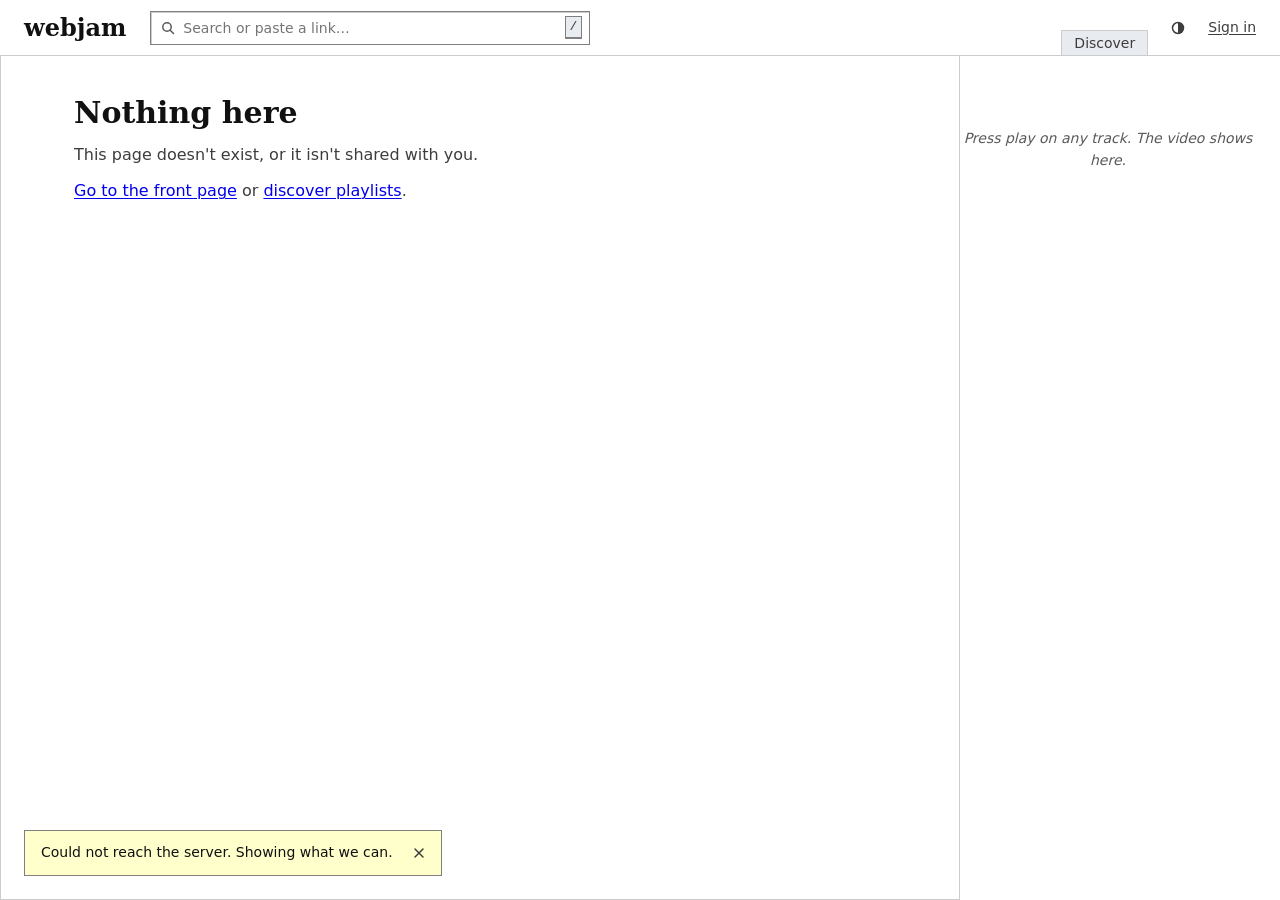
==== commit 0c38051b: "chore(fonts): drop the vendored web fonts The Webjay-style look uses system fonts only (Verdana, Geo" ====
--- a/static/index.html
+++ b/static/index.html
@@ -2,11 +2,11 @@
 <html lang="en">
 <head>
   <meta charset="utf-8" />
-  <meta name="viewport" content="width=device-width, initial-scale=1" />
+  <meta name="viewport" content="width=device-width, initial-scale=1, viewport-fit=cover" />
   <meta name="referrer" content="strict-origin-when-cross-origin" />
   <meta name="color-scheme" content="light dark" />
   <title>webjam</title>
-  <link rel="preload" href="/static/vendor/fonts/instrument-sans.woff2" as="font" type="font/woff2" crossorigin />
+  <script src="/static/js/theme-boot.js"></script>
   <link rel="stylesheet" href="/static/styles/tokens.css" />
   <link rel="stylesheet" href="/static/styles/base.css" />
   <link rel="stylesheet" href="/static/styles/layout.css" />
@@ -15,7 +15,7 @@
   <link rel="stylesheet" href="/static/styles/discovery.css" />
   <link rel="stylesheet" href="/static/styles/share-import.css" />
   <link rel="stylesheet" href="/static/styles/mobile.css" />
-  <script type="module" src="/static/js/main.js?v=1b-1"></script>
+  <script type="module" src="/static/js/main.js?v=1b-3"></script>
 </head>
 <body>
   <svg class="sprite" aria-hidden="true" focusable="false" xmlns="http://www.w3.org/2000/svg">
@@ -39,6 +39,11 @@
       <symbol id="i-link" viewBox="0 0 16 16"><path d="M7 9a2.6 2.6 0 0 0 3.7 0l2-2a2.6 2.6 0 0 0-3.7-3.7l-.8.8"/><path d="M9 7a2.6 2.6 0 0 0-3.7 0l-2 2A2.6 2.6 0 0 0 7 12.7l.8-.8"/></symbol>
       <symbol id="i-copy" viewBox="0 0 16 16"><rect x="5.5" y="5.5" width="8" height="8" rx="1.2"/><path d="M10.5 3.5v-.3a.7.7 0 0 0-.7-.7H3.2a.7.7 0 0 0-.7.7v6.6c0 .4.3.7.7.7h.3"/></symbol>
       <symbol id="i-seam" viewBox="0 0 16 16"><path d="M1.5 8h4.5"/><path d="M10 8h4.5"/><path d="M8 3v10"/></symbol>
+      <symbol id="i-repeat" viewBox="0 0 16 16"><path d="M3 7V6a2 2 0 0 1 2-2h7.5"/><path d="m10.5 2 2 2-2 2"/><path d="M13 9v1a2 2 0 0 1-2 2H3.5"/><path d="m5.5 14-2-2 2-2"/></symbol>
+      <symbol id="i-small-video" viewBox="0 0 16 16"><rect x="1.5" y="3" width="13" height="10" rx="1.2"/><rect x="8.5" y="8" width="4" height="3" rx=".5" fill="currentColor" stroke="none"/></symbol>
+      <symbol id="i-awake" viewBox="0 0 16 16"><rect x="4.5" y="1.5" width="7" height="13" rx="1.4"/><path d="M8 5.2v2.8l1.6 1"/></symbol>
+      <symbol id="i-video-off" viewBox="0 0 16 16"><rect x="1.5" y="3" width="13" height="10" rx="1.2"/><path d="M5.5 10.5l5-5"/></symbol>
+      <symbol id="i-note" viewBox="0 0 16 16"><path d="M3.5 2.5h6l3 3v8h-9z"/><path d="M6 8h4.5M6 10.5h3"/></symbol>
       <symbol id="i-check" viewBox="0 0 16 16"><path d="m3.5 8.5 3 3 6-7"/></symbol>
       <symbol id="i-sun" viewBox="0 0 16 16"><circle cx="8" cy="8" r="2.8"/><path d="M8 1.5v1.6M8 12.9v1.6M1.5 8h1.6M12.9 8h1.6M3.4 3.4l1.1 1.1M11.5 11.5l1.1 1.1M3.4 12.6l1.1-1.1M11.5 4.5l1.1-1.1"/></symbol>
       <symbol id="i-moon" viewBox="0 0 16 16"><path d="M13 9.6A5.5 5.5 0 0 1 6.4 3a5.5 5.5 0 1 0 6.6 6.6z"/></symbol>
--- a/static/styles/tokens.css
+++ b/static/styles/tokens.css
@@ -1,79 +1,99 @@
-/* Design tokens (docs/phase1b-shell.md §1.2). Components use tokens, never raw colours.
-   New tokens are added here only, in a commit titled "shared: …". */
+/* Design tokens: "Webjam Classic", a readable Webjay homage. Components use tokens, never raw colours.
+   New tokens are added here only, in a commit titled "shared: …".
+   System fonts only, no web fonts, so CSP style-src/font-src 'self' holds with nothing to load.
+   NEW in this palette: --zebra, --visited, --hot, --f-code, --fs-wordmark, --tap.
+   Contrast was computed from hex values (WCAG 2.x), light / dark. Text: ink-3 on bg 7.0 / 7.5, on --surface-2 5.9 / 6.1, on --zebra 6.4 / 7.0, on --new-soft 6.6 / 5.1.
+   accent on bg 9.4 / 8.7, on accent-soft 7.4 / 6.7. visited 11.0 / 8.9. hot 5.9 / 6.0. play 6.3 / 9.0. accent-ink on accent 9.4 / 9.1.
+   Non-text: line-strong on bg 3.9 / 4.1, on --surface-2 3.3 / 3.4. Re-check any pair you change. */
 :root {
   color-scheme: light;
+  accent-color: #0000ee;
   /* surfaces */
-  --bg: #faf9f6;          /* page */
-  --surface: #ffffff;     /* popovers, sheets, hovered row */
-  --surface-2: #f3f1ec;   /* rails, crate panel, input wells */
-  --line: #e8e4db;        /* hairlines between rows */
-  --line-strong: #d4cec1; /* inputs, chip outlines */
+  --bg: #ffffff;           /* page: plain white */
+  --surface: #ffffff;      /* popovers, sheets, inputs, active tab */
+  --surface-2: #e8ebf0;    /* the period tint: inactive tabs, module header strips, player bar, sheet head */
+  --zebra: #f0f2f6;        /* NEW: every other row (tracks, crate, lines, import list) */
+  --line: #cccccc;         /* 1px boxes, frames, rules */
+  --line-strong: #808080;  /* control borders: 3.9:1 white, 3.3:1 tint */
   /* ink */
-  --ink: #1d1c1a;
-  --ink-2: #55524b;       /* secondary: channel, byline */
-  --ink-3: #75716a;       /* tertiary: hop links, counts, labels (4.6:1 on --bg) */
-  /* the one accent: links, focus, selection, drop */
-  --accent: #3552b8;
+  --ink: #111111;
+  --ink-2: #3d3d3d;        /* descriptions, bylines */
+  --ink-3: #595959;        /* meta, counts, timestamps, placeholders */
+  /* links */
+  --accent: #0000ee;       /* classic unvisited blue; also focus ring and selection */
+  --visited: #551a8b;      /* NEW: classic visited purple */
   --accent-ink: #ffffff;
-  --accent-soft: #edf0fa;  /* selected row */
-  --accent-line: #b9c4ea;  /* selected row hairline */
-  /* state colours, used sparingly and never as decoration */
-  --play: #2c7a5b;   --play-soft: #e6f2ec;   /* now playing */
-  --crate: #946a22;  --crate-soft: #f6efe1;  /* crate chip dot, crate panel header */
-  --new-soft: #fbf4d9;                       /* "just landed" wash, fades out */
-  --danger: #b3261e;
-  /* elevation: only popovers, sheets and toasts */
-  --shadow-pop: 0 1px 2px rgba(29,28,26,.06), 0 8px 28px -10px rgba(29,28,26,.22);
-  /* type */
-  --f-ui: "Instrument Sans", ui-sans-serif, system-ui, -apple-system, "Segoe UI", sans-serif;
-  --f-title: "Instrument Serif", ui-serif, Georgia, "Times New Roman", serif;
-  --f-mono: "JetBrains Mono", ui-monospace, SFMono-Regular, Menlo, Consolas, monospace;
-  --fs-xs: 11.5px;  /* mono labels, keycaps, section labels */
-  --fs-sm: 12.5px;  /* meta lines, buttons, chips */
-  --fs-base: 14px;  /* body, track titles */
-  --fs-md: 16px;    /* card titles, section headings */
-  --fs-lg: 20px;    /* sheet titles */
-  --fs-xl: 32px;    /* page titles (serif); 26px under 760px */
-  --lh-tight: 1.25; --lh: 1.5;
-  /* spacing (4px grid) */
+  --accent-soft: #dde4ff;  /* selected row, row hover */
+  --accent-line: #8f9fe0;  /* selection hairline, ed-armed outline */
+  --hot: #cc0000;          /* NEW: tab hover, link :active, liked state (period #f00 fails AA) */
+  /* state */
+  --play: #007000;   --play-soft: #e3f2e3;   /* Webjay green, darkened for AA */
+  --crate: #805300;  --crate-soft: #fff4d6;
+  --new-soft: #ffffcc;                       /* period yellow notice */
+  --danger: #c00000;
+  --shadow-pop: none;      /* no shadows; overlays get a 1px --line-strong frame */
+  /* type: system stacks only, no web fonts */
+  --f-ui: Verdana, Geneva, "DejaVu Sans", "Bitstream Vera Sans", Tahoma, sans-serif;
+  --f-title: Georgia, "DejaVu Serif", "Noto Serif", "Bitstream Charter", "Times New Roman", serif;
+  --f-mono: var(--f-ui);   /* retired role: the ~25 mono rules become Verdana + tabular-nums */
+  --f-code: "Courier New", Courier, ui-monospace, monospace;  /* NEW: kbd/code only */
+  --fs-xs: 13px;           /* meta, counts, durations, timestamps (floor: nothing smaller anywhere) */
+  --fs-sm: 14px;           /* buttons, chips, tabs, secondary lines */
+  --fs-base: 16px;         /* body, track titles, inputs */
+  --fs-md: 18px;           /* section h2/h3, card titles */
+  --fs-lg: 21px;           /* sheet titles */
+  --fs-xl: 30px;           /* page h1 (Georgia bold) */
+  --fs-wordmark: 24px;     /* NEW: replaces hardcoded 24px */
+  --lh-tight: 1.25; --lh: 1.55;
+  /* spacing: unchanged 4px grid */
   --sp-1: 4px; --sp-2: 8px; --sp-3: 12px; --sp-4: 16px; --sp-5: 24px; --sp-6: 32px; --sp-7: 48px; --sp-8: 64px;
-  /* radii */
-  --r-xs: 3px;  /* thumbnails, clip chip */
-  --r-s: 5px;   /* buttons, inputs, chips */
-  --r: 8px;     /* popovers, sheets, cards */
+  /* radii: square, as in the original (its CSS has no border-radius) */
+  --r-xs: 0; --r-s: 0; --r: 0;
   /* layout */
-  --topbar-h: 56px; --player-h: 60px; --rail-l: 232px; --rail-r: 340px; --content-max: 720px;
-  --row-h: 60px; --thumb: 48px;
-  /* motion */
+  --topbar-h: 56px; --player-h: 60px; --rail-l: 232px; --rail-r: 320px;
+  --content-max: 860px;    /* Verdana 16px runs about 15% wider */
+  --row-h: 48px;           /* was 60 */
+  --thumb: 36px;           /* was 48 */
+  --tap: 44px;             /* NEW: touch target under pointer:coarse */
+  /* motion: unchanged */
   --ease: cubic-bezier(.2, 0, 0, 1);
-  --dur-1: 120ms;  /* hover, press */
-  --dur-2: 200ms;  /* popovers, panels */
-  --dur-land: 1600ms; /* the "just landed" wash */
+  --dur-1: 120ms; --dur-2: 160ms; --dur-land: 1600ms;
+}
+
+/* Phone type and size. These are size tokens only, so they compose with either theme. */
+@media (max-width: 759px) {
+  :root { --fs-xl: 24px; --fs-wordmark: 21px; --fs-lg: 19px; --thumb: 40px; --topbar-h: 52px; }
 }
 
 @media (prefers-color-scheme: dark) {
   :root:not([data-theme="light"]) {
     color-scheme: dark;
-    --bg: #141413; --surface: #1c1c1a; --surface-2: #222220;
-    --line: #2b2a27; --line-strong: #3b3a36;
-    --ink: #ecebe7; --ink-2: #b4b1a9; --ink-3: #8b887f;
-    --accent: #93a8ff; --accent-ink: #0e1430; --accent-soft: #1d2340; --accent-line: #34407a;
-    --play: #6fc7a1; --play-soft: #152a21;
-    --crate: #e0b360; --crate-soft: #2c2414;
-    --new-soft: #2e2913;
-    --danger: #f2867d;
-    --shadow-pop: 0 1px 2px rgba(0,0,0,.4), 0 10px 30px -10px rgba(0,0,0,.7);
+    accent-color: #8cb4ff;
+    --bg: #14161a; --surface: #1c1f24; --surface-2: #262b33; --zebra: #1a1d22;
+    --line: #363b44; --line-strong: #7a818c;
+    --ink: #eeeeee; --ink-2: #c4c4c4; --ink-3: #a3a7ae;
+    --accent: #8cb4ff; --visited: #c8a2ff; --accent-ink: #0b1020;
+    --accent-soft: #1f2a4d; --accent-line: #3d5294;
+    --hot: #ff6b6b;
+    --play: #5cd65c; --play-soft: #16301a;
+    --crate: #e6b45a; --crate-soft: #2e2512;
+    --new-soft: #3a3512;
+    --danger: #ff7b72;
+    --shadow-pop: none;
   }
 }
 :root[data-theme="dark"] {
   color-scheme: dark;
-  --bg: #141413; --surface: #1c1c1a; --surface-2: #222220;
-  --line: #2b2a27; --line-strong: #3b3a36;
-  --ink: #ecebe7; --ink-2: #b4b1a9; --ink-3: #8b887f;
-  --accent: #93a8ff; --accent-ink: #0e1430; --accent-soft: #1d2340; --accent-line: #34407a;
-  --play: #6fc7a1; --play-soft: #152a21;
-  --crate: #e0b360; --crate-soft: #2c2414;
-  --new-soft: #2e2913;
-  --danger: #f2867d;
-  --shadow-pop: 0 1px 2px rgba(0,0,0,.4), 0 10px 30px -10px rgba(0,0,0,.7);
+  accent-color: #8cb4ff;
+  --bg: #14161a; --surface: #1c1f24; --surface-2: #262b33; --zebra: #1a1d22;
+  --line: #363b44; --line-strong: #7a818c;
+  --ink: #eeeeee; --ink-2: #c4c4c4; --ink-3: #a3a7ae;
+  --accent: #8cb4ff; --visited: #c8a2ff; --accent-ink: #0b1020;
+  --accent-soft: #1f2a4d; --accent-line: #3d5294;
+  --hot: #ff6b6b;
+  --play: #5cd65c; --play-soft: #16301a;
+  --crate: #e6b45a; --crate-soft: #2e2512;
+  --new-soft: #3a3512;
+  --danger: #ff7b72;
+  --shadow-pop: none;
 }
--- a/static/styles/base.css
+++ b/static/styles/base.css
@@ -1,26 +1,5 @@
-/* Fonts, reset, type, links, focus, motion (docs/phase1b-shell.md §1.1, §1.2, §1.6). */
-
-@font-face {
-  font-family: "Instrument Sans";
-  src: url("/static/vendor/fonts/instrument-sans.woff2") format("woff2");
-  font-weight: 400 700;
-  font-style: normal;
-  font-display: swap;
-}
-@font-face {
-  font-family: "Instrument Serif";
-  src: url("/static/vendor/fonts/instrument-serif.woff2") format("woff2");
-  font-weight: 400;
-  font-style: normal;
-  font-display: swap;
-}
-@font-face {
-  font-family: "JetBrains Mono";
-  src: url("/static/vendor/fonts/jetbrains-mono.woff2") format("woff2");
-  font-weight: 100 800;
-  font-style: normal;
-  font-display: swap;
-}
+/* Reset, type, links, focus, motion (docs/phase1b-shell.md §1.1, §1.2, §1.6).
+   System fonts only (tokens.css): Verdana for the UI, Georgia for titles and prose; no web fonts. */
 
 *, *::before, *::after { box-sizing: border-box; }
 
@@ -36,8 +15,6 @@
   background: var(--bg);
   color: var(--ink);
   font: var(--fs-base)/var(--lh) var(--f-ui);
-  -webkit-font-smoothing: antialiased;
-  -moz-osx-font-smoothing: grayscale;
   text-rendering: optimizeLegibility;
   overflow-x: hidden;
 }
@@ -51,40 +28,50 @@
 
 h1 {
   font-family: var(--f-title);
-  font-weight: 400;
+  font-weight: 700;
   font-size: var(--fs-xl);
-  line-height: 1.1;
-  letter-spacing: -0.005em;
+  line-height: 1.15;
+  letter-spacing: 0;
+  text-align: left;
   overflow-wrap: anywhere;
 }
 h1:focus { outline: none; }
 h1:focus-visible { outline: 2px solid var(--accent); outline-offset: 4px; }
-h2, h3 { font-size: var(--fs-md); font-weight: 500; line-height: var(--lh-tight); }
+h2, h3 { font-family: var(--f-ui); font-size: var(--fs-md); font-weight: 700; line-height: var(--lh-tight); }
+em { font-style: italic; font-weight: inherit; }
 
-.mono, time, kbd, .num {
-  font-family: var(--f-mono);
-  font-variant-numeric: tabular-nums;
-}
+.mono, time, .num { font-variant-numeric: tabular-nums; }
+kbd, code { font-family: var(--f-code); }
 kbd {
   font-size: var(--fs-xs);
-  padding: 0 5px;
+  padding: 0 4px;
+  color: var(--ink-2);
+  background: var(--surface-2);
   border: 1px solid var(--line-strong);
   border-bottom-width: 2px;
-  border-radius: var(--r-xs);
-  color: var(--ink-2);
-  background: var(--surface);
+  border-radius: 0;
 }
 
-a { color: var(--accent); text-decoration: none; }
-a:hover { text-decoration: underline; text-underline-offset: 2px; text-decoration-thickness: 1px; }
+/* Links: classic underlined blue; purple once visited, on content links only. */
+a {
+  color: var(--accent);
+  text-decoration: underline;
+  text-decoration-thickness: 1px;
+  text-underline-offset: 2px;
+}
+a:hover { text-decoration-thickness: 2px; }
+a:active { color: var(--hot); }
+a:where(:not([class])):visited, .card-title:visited, .dc-related a:visited, .dc-people a:visited { color: var(--visited); }
+/* Chrome that sets its own colour and is never underlined. */
+.wordmark, .btn, .icon-btn, .chip, .menu-item, .topbar-nav > a, .skip-link, .sh-pill { text-decoration: none; }
 
-/* Hop links: the discovery chain. Quiet until hovered. */
-.hop { color: var(--ink-3); }
+/* Hop links: the discovery chain, the grey underlined links of Webjay's lists. */
+.hop { color: var(--ink-3); text-decoration: underline; }
 .hop:hover { color: var(--accent); }
 
 :focus-visible { outline: 2px solid var(--accent); outline-offset: 2px; }
 
-::selection { background: var(--accent-soft); color: var(--ink); }
+::selection { background: var(--accent); color: var(--accent-ink); }
 
 .sprite { position: absolute; width: 0; height: 0; overflow: hidden; }
 
@@ -115,25 +102,30 @@
   z-index: 100;
   padding: var(--sp-2) var(--sp-3);
   background: var(--surface);
-  border: 1px solid var(--line);
-  border-radius: var(--r-s);
+  border: 1px solid var(--line-strong);
+  border-radius: 0;
 }
 .skip-link:focus { top: var(--sp-2); }
 
-/* Section labels: the only uppercase in the UI. */
+/* Section labels: a plain bold heading with a rule under it. */
 .label {
-  font-family: var(--f-mono);
-  font-size: var(--fs-xs);
-  font-weight: 500;
-  text-transform: uppercase;
-  letter-spacing: .06em;
-  color: var(--ink-3);
-  margin-bottom: var(--sp-3);
+  font-family: var(--f-ui);
+  font-size: var(--fs-sm);
+  font-weight: 700;
+  line-height: var(--lh-tight);
+  text-transform: none;
+  letter-spacing: normal;
+  color: var(--ink);
+  padding-bottom: var(--sp-1);
+  border-bottom: 1px solid var(--line);
+  margin-bottom: var(--sp-2);
 }
+/* Form labels and legends name a field; they are not section headings, so no rule. */
+legend.label, label .label { padding-bottom: 0; border-bottom: 0; }
 
 .muted { color: var(--ink-3); }
 .ink-2 { color: var(--ink-2); }
-.dot-sep::before { content: "·"; margin: 0 .45em; color: var(--ink-3); }
+.dot-sep::before { content: "|"; margin: 0 .5em; color: var(--line-strong); }
 
 @media (prefers-reduced-motion: reduce) {
   *, *::before, *::after {
--- a/static/styles/layout.css
+++ b/static/styles/layout.css
@@ -23,19 +23,19 @@
   top: 0;
   z-index: 30;
   display: flex;
-  align-items: center;
+  align-items: flex-end;  /* the folder tab sits on the rule; wordmark and omnibox centre themselves */
   gap: var(--sp-5);
   height: var(--topbar-h);
   padding: 0 var(--sp-5);
   background: var(--bg);
   border-bottom: 1px solid var(--line);
 }
+.topbar > .wordmark, .topbar > .omnibox { align-self: center; }
 .demo-strip {
   padding: 3px var(--sp-5);
-  font-size: var(--fs-xs);
-  font-family: var(--f-mono);
-  color: var(--ink-2);
-  background: var(--surface-2);
+  font-size: var(--fs-sm);
+  color: var(--ink);
+  background: var(--new-soft);
   border-bottom: 1px solid var(--line);
   text-align: center;
 }
@@ -49,6 +49,7 @@
   height: calc(100vh - var(--topbar-h));
   overflow-y: auto;
   padding: var(--sp-5) var(--sp-3) var(--sp-5) var(--sp-4);
+  background: var(--bg);
   border-right: 1px solid var(--line);
 }
 body.has-player .dock { height: calc(100vh - var(--topbar-h) - var(--player-h)); }
@@ -57,12 +58,19 @@
 .view {
   grid-area: view;
   min-width: 0;
-  padding: var(--sp-7) var(--sp-7) var(--sp-8);
+  padding: var(--sp-4) var(--sp-5) var(--sp-6);
 }
 .view:focus { outline: none; }
 .page {
   max-width: var(--content-max);
   margin: 0 auto;
+}
+.view .page { padding: var(--sp-5) var(--sp-5) var(--sp-7); }
+/* ≥1100px: the content hangs under the top bar's rule in a folder frame, like Webjay's. */
+@media (min-width: 1100px) {
+  .view { border: 1px solid var(--line); border-top: 0; }
+  /* The dock's right rule already draws the frame's left side; don't double it. */
+  .app:not(.no-dock) .view { border-left: 0; }
 }
 .section { margin-top: var(--sp-7); }
 .section:first-child { margin-top: 0; }
@@ -76,6 +84,7 @@
   height: calc(100vh - var(--topbar-h));
   overflow-y: auto;
   padding: var(--sp-5) var(--sp-5) var(--sp-5) 0;
+  background: var(--bg);
 }
 body.has-player .rail { height: calc(100vh - var(--topbar-h) - var(--player-h)); }
 
@@ -84,11 +93,20 @@
   aspect-ratio: 16 / 9;
   min-height: 191px;
   background: #000;
-  border-radius: var(--r);
+  border: 1px solid var(--line-strong);
+  border-radius: 0;
   overflow: hidden;
 }
 .video-tile iframe, .video-tile #yt-player { width: 100%; height: 100%; border: 0; }
 .rail-context { margin-top: var(--sp-5); }
+/* Rail modules: a 1px box with a tinted header strip (the .label), as in Webjay's sidebars. */
+.rail-now, .rail-context > .section {
+  margin: 0 0 var(--sp-4);
+  padding-bottom: var(--sp-2);
+  background: var(--surface);
+  border: 1px solid var(--line);
+}
+.rail-now > :not(.label) { display: block; padding: var(--sp-1) var(--sp-2) 0; }
 
 /* --- crate panel (slide-over) -------------------------------------------- */
 .crate-panel {
@@ -101,8 +119,8 @@
   max-width: 100vw;
   display: flex;
   flex-direction: column;
-  background: var(--bg);
-  border-left: 1px solid var(--line);
+  background: var(--surface);
+  border-left: 1px solid var(--line-strong);
   box-shadow: var(--shadow-pop);
   animation: panel-in var(--dur-2) var(--ease);
 }
@@ -120,7 +138,7 @@
   right: 0;
   bottom: 0;
   height: var(--player-h);
-  background: var(--bg);
+  background: var(--surface-2);
   border-top: 1px solid var(--line);
 }
 
@@ -148,7 +166,7 @@
       "dock view";
   }
   .app.no-dock { grid-template-columns: 0 minmax(0, 1fr); }
-  .view { padding: var(--sp-6) var(--sp-6) var(--sp-8); }
+  .view { padding: var(--sp-4) var(--sp-4) var(--sp-6); }
   .rail {
     position: fixed;
     z-index: 34;
@@ -169,12 +187,15 @@
     box-shadow: var(--shadow-pop);
   }
   body.video-collapsed .video-tile { display: none; }
+  /* Reserve the floating tile's height so the last rows (and their ⋯) scroll clear of it. */
+  body.has-player.has-video:not(.video-collapsed) {
+    padding-bottom: calc(var(--player-h) + var(--sp-3) + 200px + var(--sp-3));
+  }
   .toasts { left: var(--sp-4); }
 }
 
 /* --- <760px: single column, dock strip above the player bar -------------- */
 @media (max-width: 759px) {
-  :root { --fs-xl: 26px; }
   .app, .app.no-dock {
     grid-template-columns: minmax(0, 1fr);
     grid-template-areas:
@@ -182,7 +203,8 @@
       "view";
   }
   .topbar { gap: var(--sp-3); padding: 0 var(--sp-4); }
-  .view { padding: var(--sp-5) var(--sp-4) var(--sp-7); }
+  .view { padding: 0; }
+  .view .page { padding: var(--sp-5) var(--sp-4) var(--sp-7); }
   .section { margin-top: var(--sp-6); }
 
   .dock {
@@ -195,8 +217,8 @@
     height: 48px;
     padding: 0 var(--sp-4);
     border-right: 0;
-    border-top: 1px solid var(--line);
-    background: var(--bg);
+    border-top: 1px solid var(--line-strong);
+    background: var(--surface-2);
     overflow-x: auto;
     overflow-y: hidden;
   }
@@ -218,6 +240,13 @@
     box-shadow: none;
   }
   body.player-paused .video-tile { display: none; }
+  /* While the tile shows (playing), the page reserves its height too: dock + player + video. */
+  body.has-player.has-video:not(.player-paused):not(.video-collapsed) {
+    padding-bottom: calc(var(--player-h) + 200px);
+  }
+  body.has-dock.has-player.has-video:not(.player-paused):not(.video-collapsed) {
+    padding-bottom: calc(48px + var(--player-h) + 200px);
+  }
 
   .crate-panel {
     top: auto;
@@ -225,8 +254,8 @@
     width: 100%;
     height: min(78vh, 640px);
     border-left: 0;
-    border-top: 1px solid var(--line);
-    border-radius: var(--r) var(--r) 0 0;
+    border-top: 1px solid var(--line-strong);
+    border-radius: 0;
     animation-name: sheet-up;
   }
   @keyframes sheet-up {
--- a/static/styles/components.css
+++ b/static/styles/components.css
@@ -8,22 +8,24 @@
   height: 30px;
   padding: 0 var(--sp-3);
   font-size: var(--fs-sm);
-  font-weight: 500;
-  color: var(--ink);
-  background: transparent;
+  font-weight: 700;
+  color: var(--ink);
+  text-transform: none;
+  background: var(--surface);
   border: 1px solid var(--line-strong);
-  border-radius: var(--r-s);
+  border-radius: 0;
   white-space: nowrap;
   transition: background-color var(--dur-1) var(--ease), border-color var(--dur-1) var(--ease), color var(--dur-1) var(--ease);
 }
-.btn:hover { background: var(--surface); border-color: var(--ink-3); text-decoration: none; }
+.btn:hover, .btn:active { background: var(--surface-2); border-color: var(--ink-3); }
 .btn .i { width: 14px; height: 14px; }
 .btn-primary { background: var(--accent); border-color: var(--accent); color: var(--accent-ink); }
-.btn-primary:hover { background: var(--accent); border-color: var(--accent); filter: brightness(1.06); }
-.btn-quiet { border-color: transparent; color: var(--ink-2); }
-.btn-quiet:hover { border-color: transparent; background: var(--surface-2); color: var(--ink); }
-.btn-danger { color: var(--danger); }
-.btn[disabled] { opacity: .5; cursor: default; }
+.btn-primary:hover, .btn-primary:active { background: var(--accent); border-color: var(--accent); text-decoration: underline; }
+/* A period "[edit]" link: no box, underlined blue. */
+.btn-quiet { border-color: transparent; background: none; color: var(--accent); text-decoration: underline; text-underline-offset: 2px; }
+.btn-quiet:hover, .btn-quiet:active { border-color: transparent; background: none; color: var(--hot); }
+.btn-danger { color: var(--danger); border-color: var(--danger); }
+.btn[disabled] { color: var(--ink-3); border-style: dotted; opacity: 1; cursor: default; }
 
 .icon-btn {
   display: inline-grid;
@@ -31,27 +33,30 @@
   width: 28px;
   height: 28px;
   color: var(--ink-2);
-  border-radius: var(--r-s);
+  border-radius: 0;
   transition: background-color var(--dur-1) var(--ease), color var(--dur-1) var(--ease), opacity var(--dur-1) var(--ease);
 }
-.icon-btn:hover { background: var(--surface-2); color: var(--ink); }
-.icon-btn[aria-pressed="true"] { color: var(--accent); }
+.icon-btn:hover { background: var(--surface-2); color: var(--ink); box-shadow: inset 0 0 0 1px var(--line-strong); }
+.icon-btn[aria-pressed="true"] { color: var(--accent); background: var(--accent-soft); }
 
 .link-btn {
-  color: var(--ink-3);
+  color: var(--accent);
   font-size: inherit;
   text-align: left;
-}
-.link-btn:hover { color: var(--accent); }
+  text-decoration: underline;
+  text-underline-offset: 2px;
+}
+.link-btn:hover { color: var(--hot); }
 
 /* --- inputs -------------------------------------------------------------- */
 .input {
-  height: 32px;
-  padding: 0 var(--sp-3);
+  height: 34px;
+  padding: 0 6px;
   font-size: var(--fs-base);
   background: var(--surface);
   border: 1px solid var(--line-strong);
-  border-radius: var(--r-s);
+  border-radius: 0;
+  box-shadow: inset 1px 1px 0 var(--line);
   min-width: 0;
 }
 .input:focus-visible { outline-offset: 0; border-color: var(--accent); }
@@ -60,12 +65,13 @@
 /* --- top bar contents ---------------------------------------------------- */
 .wordmark {
   font-family: var(--f-title);
-  font-size: 24px;
+  font-size: var(--fs-wordmark);
+  font-weight: 700;
   line-height: 1;
   color: var(--ink);
-  letter-spacing: -0.01em;
-}
-.wordmark:hover { text-decoration: none; color: var(--ink); }
+  letter-spacing: 0;
+}
+.wordmark:hover, .wordmark:visited { color: var(--ink); }
 .omnibox {
   position: relative;
   flex: 1 1 auto;
@@ -79,41 +85,55 @@
   height: 34px;
   padding: 0 34px 0 32px;
   font-size: var(--fs-sm);
-  background: var(--surface-2);
-  border: 1px solid transparent;
-  border-radius: var(--r-s);
-  transition: background-color var(--dur-1) var(--ease), border-color var(--dur-1) var(--ease);
-}
-.omnibox input:hover { border-color: var(--line); }
-.omnibox input:focus { background: var(--surface); border-color: var(--line-strong); outline: none; }
+  background: var(--surface);
+  border: 1px solid var(--line-strong);
+  border-radius: 0;
+  box-shadow: inset 1px 1px 0 var(--line);
+  transition: border-color var(--dur-1) var(--ease);
+}
+.omnibox input:focus { border-color: var(--accent); outline: none; }
 .omnibox input:focus-visible { outline: 2px solid var(--accent); outline-offset: 1px; }
 .omnibox input::-webkit-search-cancel-button { display: none; }
 .omnibox kbd { position: absolute; right: 8px; pointer-events: none; }
 .omnibox input:focus ~ kbd { display: none; }
-.topbar-nav { margin-left: auto; display: flex; align-items: center; gap: var(--sp-4); font-size: var(--fs-sm); }
-.topbar-nav a { color: var(--ink-2); }
-.topbar-nav a:hover, .topbar-nav a[aria-current="page"] { color: var(--ink); }
+.topbar-nav { margin-left: auto; align-self: stretch; display: flex; align-items: center; gap: var(--sp-4); font-size: var(--fs-sm); }
+/* Folder tabs: tinted, framed, sitting on the top bar's rule; the current one merges into the page. */
+.topbar-nav > a {
+  align-self: flex-end;
+  display: inline-block;
+  padding: 3px 12px;
+  line-height: 18px;
+  font-size: var(--fs-sm);
+  color: var(--ink-2);
+  background: var(--surface-2);
+  border: 1px solid var(--line);
+  margin-bottom: -1px;
+}
+.topbar-nav > a:hover { color: var(--hot); }
+.topbar-nav > a[aria-current="page"] { font-weight: 700; color: var(--ink); background: var(--bg); border-bottom-color: var(--bg); }
 .account { display: flex; align-items: center; gap: var(--sp-2); font-size: var(--fs-sm); }
 .account a { color: var(--ink-2); }
 .account .me { display: inline-flex; align-items: center; gap: var(--sp-2); }
-.account .me:hover { color: var(--ink); text-decoration: none; }
+.account .me:hover { color: var(--ink); }
 
 /* --- avatar -------------------------------------------------------------- */
 .av {
   display: inline-grid;
   place-items: center;
   flex: none;
-  width: 24px;
-  height: 24px;
-  border-radius: 50%;
-  font-size: 10px;
-  font-weight: 600;
-  letter-spacing: .02em;
+  width: 28px;
+  height: 28px;
+  overflow: hidden;
+  border: 1px solid rgb(0 0 0 / .15);
+  border-radius: 0;
+  font-size: var(--fs-xs);
+  font-weight: 700;
+  letter-spacing: 0;
   color: #fff;
   background: var(--ink-3);
   user-select: none;
 }
-.av-sm { width: 20px; height: 20px; font-size: 9px; }
+.av-sm { width: 24px; height: 24px; font-size: var(--fs-xs); }
 .av-0 { background: #1f5f5b; } .av-1 { background: #8c3b2b; } .av-2 { background: #3d4e81; }
 .av-3 { background: #6b4226; } .av-4 { background: #4a6b2c; } .av-5 { background: #7a3b69; }
 .av-x { background: var(--ink-3); }
@@ -121,51 +141,61 @@
 /* --- page header --------------------------------------------------------- */
 .page-head { display: flex; align-items: flex-end; justify-content: space-between; gap: var(--sp-4); }
 .page-head h1 { min-width: 0; }
-.byline { margin-top: var(--sp-2); color: var(--ink-2); font-size: var(--fs-sm); }
+.byline { margin-top: var(--sp-2); font-style: italic; color: var(--ink-2); font-size: var(--fs-sm); }
 .byline .hop { color: var(--ink-3); }
-.desc { margin-top: var(--sp-3); color: var(--ink-2); max-width: 60ch; white-space: pre-line; overflow-wrap: anywhere; }
+/* Prose (descriptions, intros, comment bodies) is Georgia. */
+.desc, .card-desc, .intro, .dc-comment-body {
+  font-family: var(--f-title);
+  font-size: var(--fs-base);
+  line-height: 1.5;
+  max-width: 65ch;
+  color: var(--ink-2);
+}
+.desc { margin-top: var(--sp-3); white-space: pre-line; overflow-wrap: anywhere; }
 .page-actions { display: flex; flex-wrap: wrap; align-items: center; gap: var(--sp-2); margin-top: var(--sp-4); }
 .related-line { margin-top: var(--sp-4); font-size: var(--fs-sm); }
 .tag {
   display: inline-block;
   padding: 0 5px;
-  font-family: var(--f-mono);
-  font-size: var(--fs-xs);
+  font-size: var(--fs-xs);
+  font-style: normal;
   line-height: 16px;
   color: var(--ink-2);
-  border: 1px solid var(--line-strong);
-  border-radius: var(--r-xs);
+  background: var(--surface);
+  border: 1px solid var(--line);
+  border-radius: 0;
   vertical-align: 1px;
 }
 .notice {
   padding: var(--sp-3) var(--sp-4);
   margin-bottom: var(--sp-5);
   font-size: var(--fs-sm);
-  color: var(--ink-2);
-  background: var(--surface-2);
-  border-radius: var(--r-s);
+  color: var(--ink);
+  background: var(--new-soft);
+  border: 1px solid var(--line);
+  border-radius: 0;
 }
 
 /* --- track rows (§1.4) --------------------------------------------------- */
-.tracks { position: relative; margin: 0; padding: 0; }
+.tracks { position: relative; margin: 0; padding: 0; border-top: 1px solid var(--line); border-bottom: 1px solid var(--line); }
+/* Zebra rows. Zero specificity, so hover and every row state win. The hidden .insert-line closes
+   each .tracks list, so parity only shifts while a drag reflows the list. */
+:where(.tracks > .trow:nth-child(even), .crow:nth-child(even), .line:nth-child(even)) { background: var(--zebra); }
 .trow {
   position: relative;
   display: grid;
-  grid-template-columns: 28px var(--thumb) minmax(0, 1fr) auto 44px auto;
-  column-gap: var(--sp-3);
+  grid-template-columns: 28px var(--thumb) minmax(0, 1fr) auto 52px auto;
+  column-gap: var(--sp-2);
   align-items: center;
   min-height: var(--row-h);
-  padding: 6px var(--sp-2);
-  border-bottom: 1px solid var(--line);
+  padding: 4px var(--sp-2);
   touch-action: pan-y;
   transition: background-color var(--dur-1) var(--ease), opacity var(--dur-1) var(--ease);
 }
-.trow:first-child { border-top: 1px solid var(--line); }
-.trow:hover { background: var(--surface); }
+.trow:hover { background: var(--accent-soft); }
 .trow:focus { outline: none; }
 .trow:focus-visible { outline: 2px solid var(--accent); outline-offset: -2px; }
 .trow-pos {
-  font-family: var(--f-mono);
   font-size: var(--fs-xs);
   font-variant-numeric: tabular-nums;
   color: var(--ink-3);
@@ -176,7 +206,9 @@
   width: var(--thumb);
   height: var(--thumb);
   object-fit: cover;
-  border-radius: var(--r-xs);
+  border-radius: 0;
+  outline: 1px solid var(--line);
+  outline-offset: -1px;
   background: var(--surface-2);
 }
 .trow-main { min-width: 0; }
@@ -185,21 +217,26 @@
   overflow: hidden;
   white-space: nowrap;
   text-overflow: ellipsis;
-  font-weight: 500;
-  color: var(--ink);
-}
-.trow-title:hover { color: var(--ink); }
+  font-size: var(--fs-base);
+  font-weight: 400;
+  color: var(--ink);
+}
+.trow-title:visited { color: var(--ink); }
+.trow-title:hover { color: var(--accent); }
+/* Meta lines are italic grey, like Webjay's <var> line. */
 .trow-meta {
   overflow: hidden;
   white-space: nowrap;
   text-overflow: ellipsis;
-  font-size: var(--fs-sm);
-  color: var(--ink-2);
+  font-size: var(--fs-xs);
+  font-style: italic;
+  color: var(--ink-3);
 }
 .trow-meta .hop + .hop::before, .trow-meta > span + .hop::before, .trow-meta > .sep::before {
-  content: "·";
-  margin: 0 .45em;
-  color: var(--ink-3);
+  content: "|";
+  display: inline-block;
+  margin: 0 .5em;
+  color: var(--line-strong);
 }
 .trow-note {
   display: -webkit-box;
@@ -207,22 +244,24 @@
   -webkit-box-orient: vertical;
   overflow: hidden;
   margin-top: 2px;
-  font-size: var(--fs-sm);
+  font-family: var(--f-title);
+  font-size: var(--fs-sm);
+  font-style: italic;
   color: var(--ink-2);
   white-space: pre-line;
 }
 .clip {
-  font-family: var(--f-mono);
-  font-size: var(--fs-xs);
+  font-size: var(--fs-xs);
+  font-style: normal;
   font-variant-numeric: tabular-nums;
-  color: var(--ink-2);
+  color: var(--ink-3);
   padding: 0 5px;
-  border: 1px solid var(--line-strong);
-  border-radius: var(--r-xs);
+  background: var(--surface);
+  border: 1px solid var(--line);
+  border-radius: 0;
   white-space: nowrap;
 }
 .trow-dur {
-  font-family: var(--f-mono);
   font-size: var(--fs-xs);
   font-variant-numeric: tabular-nums;
   color: var(--ink-3);
@@ -240,9 +279,10 @@
 }
 
 /* row states, priority top to bottom */
-.trow.is-playing .trow-title { color: var(--play); }
-.trow.is-dead .trow-title { color: var(--ink-3); }
-.trow.is-cut { opacity: .55; }
+.trow.is-playing { background: var(--play-soft); box-shadow: inset 3px 0 0 var(--play); }
+.trow.is-playing .trow-title { color: var(--play); font-weight: 700; }
+.trow.is-dead .trow-title { color: var(--ink-3); text-decoration: none; }
+.trow.is-cut { opacity: .55; }  /* the one opacity state: a deliberate ghost of a row that is not an action */
 .trow.is-cut .trow-title { text-decoration: line-through; color: var(--ink-3); }
 .trow.is-new { animation: landed var(--dur-land) var(--ease); }
 @keyframes landed { from { background-color: var(--new-soft); } to { background-color: transparent; } }
@@ -250,11 +290,10 @@
   .trow.is-new { animation: none; background: var(--new-soft); }
 }
 .trow.is-cursor { box-shadow: inset 0 0 0 1px var(--line-strong); }
-.trow.is-selected {
-  background: var(--accent-soft);
-  box-shadow: inset 2px 0 0 var(--accent);
-  border-bottom-color: var(--accent-line);
-}
+.trow.is-selected { background: var(--accent-soft); box-shadow: inset 3px 0 0 var(--accent); }
+/* Keep the 3px state bar when the keyboard cursor ring is also on the row. */
+.trow.is-playing.is-cursor { box-shadow: inset 3px 0 0 var(--play), inset 0 0 0 1px var(--line-strong); }
+.trow.is-selected.is-cursor { box-shadow: inset 3px 0 0 var(--accent), inset 0 0 0 1px var(--line-strong); }
 .trow.is-dragging { opacity: .4; }
 .dead-label { color: var(--ink-3); }
 
@@ -283,18 +322,19 @@
 /* compact rows: card previews and home crate */
 .crow {
   display: grid;
-  grid-template-columns: 32px minmax(0, 1fr) auto;
-  column-gap: var(--sp-3);
+  grid-template-columns: 28px minmax(0, 1fr) auto;
+  column-gap: var(--sp-2);
   align-items: center;
   min-height: 32px;
-  padding: 3px var(--sp-1);
-  border-radius: var(--r-xs);
-}
-.crow:hover { background: var(--surface); }
-.crow .thumb { width: 32px; height: 32px; }
+  padding: 2px var(--sp-2);
+  font-size: var(--fs-sm);
+  border-radius: 0;
+}
+.crow:hover { background: var(--accent-soft); }
+.crow .thumb { width: 28px; height: 28px; }
 .crow-text { min-width: 0; overflow: hidden; white-space: nowrap; text-overflow: ellipsis; font-size: var(--fs-sm); }
 .crow-text a { color: var(--ink); }
-.crow-text .ch { color: var(--ink-3); margin-left: .5em; }
+.crow-text .ch { color: var(--ink-3); font-style: italic; margin-left: .5em; }
 .crow .icon-btn { opacity: 0; }
 .crow:hover .icon-btn, .crow:focus-within .icon-btn { opacity: 1; }
 .crow.is-playing .crow-text a { color: var(--play); }
@@ -303,27 +343,27 @@
 /* --- playlist cards (hairlines, no boxes) -------------------------------- */
 .cards { border-top: 1px solid var(--line); }
 .card {
-  padding: var(--sp-5) 0;
-  border-bottom: 1px solid var(--line);
+  padding: var(--sp-3) 0;
+  border-bottom: 1px solid var(--surface-2);
 }
 .card-head { display: flex; align-items: baseline; gap: var(--sp-3); }
 .card-title {
   min-width: 0;
+  font-family: var(--f-title);
   font-size: var(--fs-md);
-  font-weight: 500;
-  color: var(--ink);
+  font-weight: 700;
+  color: var(--accent);
   overflow-wrap: anywhere;
 }
-.card-title:hover { color: var(--ink); }
 .card-head .icon-btn { margin-left: auto; flex: none; }
 .card-meta {
   margin-top: 2px;
-  font-family: var(--f-mono);
-  font-size: var(--fs-xs);
+  font-size: var(--fs-xs);
+  font-style: italic;
   font-variant-numeric: tabular-nums;
   color: var(--ink-3);
 }
-.card-meta > * + *::before { content: "·"; margin: 0 .5em; }
+.card-meta > * + *::before { content: "|"; display: inline-block; margin: 0 .5em; color: var(--line-strong); }
 .card-meta a { color: var(--ink-3); }
 .card-meta a:hover { color: var(--accent); }
 .card-desc {
@@ -331,35 +371,46 @@
   -webkit-line-clamp: 2;
   -webkit-box-orient: vertical;
   overflow: hidden;
-  margin-top: var(--sp-2);
-  color: var(--ink-2);
-  font-size: var(--fs-sm);
-}
-.card-preview { margin-top: var(--sp-3); }
+  margin-top: var(--sp-1);
+}
+.card-preview { margin-top: var(--sp-2); }
 
 /* --- dock chips ---------------------------------------------------------- */
-.dock-label { margin: 0 0 var(--sp-2) var(--sp-2); }
-.dock-list { display: flex; flex-direction: column; gap: 1px; }
-.dock-sep { height: 1px; margin: var(--sp-2) var(--sp-2); background: var(--line); }
+/* Sidebar modules: the dock and rail labels are tinted header strips over a 1px box. */
+.dock .label, .rail .label, .dock-label {
+  display: block;
+  margin: 0;
+  padding: 3px var(--sp-2);
+  background: var(--surface-2);
+  border-bottom: 1px solid var(--line);
+}
+.dock-label { border: 1px solid var(--line); }
+.dock-list { display: flex; flex-direction: column; gap: 0; padding: var(--sp-1) 0; background: var(--surface); border: 1px solid var(--line); border-top: 0; }
+.dock-sep { height: 1px; margin: var(--sp-1) var(--sp-2); background: var(--line); }
+/* Dock entries are list links, not boxes. */
 .chip {
   display: flex;
   align-items: center;
   gap: var(--sp-2);
   width: 100%;
-  height: 32px;
-  padding: 0 var(--sp-2);
-  font-size: var(--fs-sm);
-  color: var(--ink);
-  border-radius: var(--r-s);
+  height: auto;
+  min-height: 28px;
+  padding: 2px var(--sp-2);
+  font-size: var(--fs-sm);
+  color: var(--ink);
+  background: none;
+  border: 0;
+  border-radius: 0;
   text-align: left;
   transition: background-color var(--dur-1) var(--ease);
 }
-.chip:hover { background: var(--surface); text-decoration: none; }
+.chip:hover { background: var(--zebra); }
+.chip-label { color: var(--accent); text-decoration: underline; text-underline-offset: 2px; }
 .chip[aria-current="page"] { background: var(--surface-2); }
+.chip[aria-current="page"] .chip-label { color: var(--ink); font-weight: 700; text-decoration: none; }
 .chip-slot {
   width: 12px;
   flex: none;
-  font-family: var(--f-mono);
   font-size: var(--fs-xs);
   color: var(--ink-3);
   text-align: right;
@@ -367,12 +418,14 @@
 .chip-label { flex: 1 1 auto; min-width: 0; overflow: hidden; white-space: nowrap; text-overflow: ellipsis; }
 .chip-count {
   flex: none;
-  font-family: var(--f-mono);
   font-size: var(--fs-xs);
   font-variant-numeric: tabular-nums;
   color: var(--ink-3);
 }
-.chip-dot { width: 6px; height: 6px; flex: none; border-radius: 50%; background: var(--crate); }
+/* Counts read "(12)", as in Webjay's lists. */
+.chip-count::before, .person .count::before, .crate-head .count::before { content: "("; }
+.chip-count::after, .person .count::after, .crate-head .count::after { content: ")"; }
+.chip-dot { width: 7px; height: 7px; flex: none; border-radius: 0; background: var(--crate); }
 .chip.is-drop { background: var(--accent-soft); outline: 1px solid var(--accent); outline-offset: -1px; }
 .chip-new { color: var(--ink-2); }
 .chip-new .i { width: 12px; height: 12px; }
@@ -388,8 +441,8 @@
   background: var(--crate-soft);
   border-bottom: 1px solid var(--line);
 }
-.crate-head h2 { font-size: var(--fs-md); font-weight: 500; }
-.crate-head .count { font-family: var(--f-mono); font-size: var(--fs-xs); color: var(--ink-2); }
+.crate-head h2 { font-size: var(--fs-sm); font-weight: 700; color: var(--crate); }
+.crate-head .count { font-size: var(--fs-xs); font-variant-numeric: tabular-nums; color: var(--ink-3); }
 .crate-head .icon-btn { margin-left: auto; }
 .crate-actions { display: flex; flex-wrap: wrap; gap: var(--sp-2); padding: var(--sp-3) var(--sp-4) 0; }
 .crate-actions:empty { display: none; }
@@ -404,30 +457,31 @@
 .quiet-line { color: var(--ink-3); font-size: var(--fs-sm); }
 .people { display: flex; flex-wrap: wrap; gap: var(--sp-2) var(--sp-5); }
 .person { display: inline-flex; align-items: center; gap: var(--sp-2); font-size: var(--fs-sm); }
-.person .count { font-family: var(--f-mono); font-size: var(--fs-xs); color: var(--ink-3); }
+.person .count { font-size: var(--fs-xs); font-variant-numeric: tabular-nums; color: var(--ink-3); }
 .lines { display: flex; flex-direction: column; }
 .line {
   display: flex;
   gap: var(--sp-3);
   align-items: baseline;
-  padding: var(--sp-2) 0;
+  padding: var(--sp-1) var(--sp-2);
   font-size: var(--fs-sm);
   color: var(--ink-2);
-  border-bottom: 1px solid var(--line);
-}
-.line:first-child { border-top: 1px solid var(--line); }
+}
 .line-text { flex: 1 1 auto; min-width: 0; overflow-wrap: anywhere; }
-.line-text a { color: var(--ink); }
-.line time { flex: none; font-size: var(--fs-xs); color: var(--ink-3); }
-.empty { padding: var(--sp-5) 0; color: var(--ink-3); }
-.empty-actions { display: flex; gap: var(--sp-2); margin-top: var(--sp-3); }
-.more-row { margin-top: var(--sp-4); }
-.intro { color: var(--ink-2); font-size: var(--fs-md); max-width: 46ch; margin-top: var(--sp-3); }
+.line time { flex: none; font-size: var(--fs-xs); font-style: italic; color: var(--ink-3); }
+/* Empty, loading and footer lines: centred, italic, quiet. */
+.empty, .loading, .rail-empty { text-align: center; font-style: italic; font-size: var(--fs-sm); color: var(--ink-3); }
+.empty { padding: var(--sp-5) 0; }
+.empty-actions { display: flex; justify-content: center; gap: var(--sp-2); margin-top: var(--sp-3); font-style: normal; }
+/* The pager: the period's dotted green "next page". */
+.more-row { margin-top: var(--sp-4); text-align: center; }
+.more-row .btn-quiet { font-size: var(--fs-md); color: var(--play); text-decoration-style: dotted; }
+.more-row .btn-quiet:hover { color: var(--hot); }
+.intro { margin-top: var(--sp-3); }
 
 /* rail placeholder */
-.rail-empty { padding: var(--sp-5) 0; font-size: var(--fs-sm); color: var(--ink-3); }
-.rail-now { margin-top: var(--sp-3); }
-.rail-now .t { font-weight: 500; overflow-wrap: anywhere; }
+.rail-empty { padding: var(--sp-5) 0; }
+.rail-now .t { font-weight: 700; overflow-wrap: anywhere; }
 .rail-now .c { color: var(--ink-2); font-size: var(--fs-sm); }
 
 /* --- player bar ---------------------------------------------------------- */
@@ -440,7 +494,8 @@
   padding: 0 var(--sp-5);
 }
 .pbar-controls { display: flex; align-items: center; gap: 2px; }
-.pbar-controls .play { width: 34px; height: 34px; color: var(--ink); }
+.pbar-controls .icon-btn { width: 32px; height: 32px; }
+.pbar-controls .play { width: 36px; height: 36px; color: var(--play); background: var(--surface); box-shadow: inset 0 0 0 1px var(--line-strong); }
 .pbar-controls .play .i { width: 18px; height: 18px; }
 .pbar-now { min-width: 0; line-height: 1.3; }
 .pbar-now .t {
@@ -448,20 +503,23 @@
   overflow: hidden;
   white-space: nowrap;
   text-overflow: ellipsis;
-  font-weight: 500;
-  color: var(--ink);
-}
-.pbar-now .s { overflow: hidden; white-space: nowrap; text-overflow: ellipsis; font-size: var(--fs-sm); color: var(--ink-2); }
-.pbar-now .s .hop::before { content: "·"; margin: 0 .45em; color: var(--ink-3); }
+  font-size: var(--fs-sm);
+  font-weight: 700;
+  color: var(--ink);
+}
+.pbar-now .s { overflow: hidden; white-space: nowrap; text-overflow: ellipsis; font-size: var(--fs-xs); font-style: italic; color: var(--ink-3); }
+.pbar-now .s .hop::before { content: "|"; display: inline-block; margin: 0 .5em; color: var(--line-strong); }
 .pbar-progress { display: flex; align-items: center; gap: var(--sp-3); min-width: 0; }
 .pbar-time {
   flex: none;
-  font-family: var(--f-mono);
   font-size: var(--fs-xs);
   font-variant-numeric: tabular-nums;
-  color: var(--ink-3);
+  color: var(--ink-2);
 }
 .pbar-extra { display: flex; align-items: center; gap: 2px; }
+/* The video toggle matters only where the video floats over the page (<1100px); the ⋯ only on phones. */
+.pbar-video, .pbar-more { display: none; }
+@media (max-width: 1099px) { .pbar-video { display: inline-flex; } }
 
 .range {
   --p: 0;
@@ -475,25 +533,24 @@
   cursor: pointer;
 }
 .range::-webkit-slider-runnable-track {
-  height: 3px;
-  border-radius: 2px;
-  background: linear-gradient(to right, var(--ink-2) calc(var(--p) * 100%), var(--line-strong) 0);
-}
-.range::-moz-range-track { height: 3px; border-radius: 2px; background: var(--line-strong); }
-.range::-moz-range-progress { height: 3px; border-radius: 2px; background: var(--ink-2); }
+  height: 6px;
+  border: 1px solid var(--line-strong);
+  border-radius: 0;
+  background: linear-gradient(to right, var(--accent) calc(var(--p) * 100%), var(--bg) 0);
+}
+.range::-moz-range-track { height: 6px; border: 1px solid var(--line-strong); border-radius: 0; background: var(--bg); }
+.range::-moz-range-progress { height: 6px; border-radius: 0; background: var(--accent); }
+/* The thumb is always visible: a small square box. */
 .range::-webkit-slider-thumb {
   -webkit-appearance: none;
-  width: 11px;
-  height: 11px;
-  margin-top: -4px;
-  border: 0;
-  border-radius: 50%;
-  background: var(--ink);
-  opacity: 0;
-  transition: opacity var(--dur-1) var(--ease);
-}
-.range::-moz-range-thumb { width: 11px; height: 11px; border: 0; border-radius: 50%; background: var(--ink); }
-.range:hover::-webkit-slider-thumb, .range:focus-visible::-webkit-slider-thumb { opacity: 1; }
+  width: 10px;
+  height: 16px;
+  margin-top: -5px;  /* centred on the 6px track's content box */
+  border: 1px solid var(--ink);
+  border-radius: 0;
+  background: var(--surface);
+}
+.range::-moz-range-thumb { width: 10px; height: 16px; border: 1px solid var(--ink); border-radius: 0; background: var(--surface); }
 
 /* the seam lane: A tail | B head, with a playhead */
 .seam {
@@ -505,8 +562,8 @@
   gap: 2px;
   width: 120px;
   height: 18px;
-  font-family: var(--f-mono);
-  font-size: 9.5px;
+  font-size: var(--fs-xs);
+  line-height: 1;
   color: var(--ink-3);
 }
 .seam span {
@@ -515,8 +572,8 @@
   border-top: 1px solid var(--ink-3);
   border-bottom: 1px solid var(--ink-3);
 }
-.seam span:first-child { border-left: 1px solid var(--ink-3); border-radius: 2px 0 0 2px; }
-.seam span:last-child { border-right: 1px solid var(--ink-3); border-radius: 0 2px 2px 0; }
+.seam span:first-child { border-left: 1px solid var(--ink-3); }
+.seam span:last-child { border-right: 1px solid var(--ink-3); }
 .seam::after {
   content: "";
   position: absolute;
@@ -536,12 +593,12 @@
   max-width: min(320px, calc(100vw - 32px));
   padding: var(--sp-2);
   background: var(--surface);
-  border: 1px solid var(--line);
-  border-radius: var(--r);
+  border: 1px solid var(--line-strong);
+  border-radius: 0;
   box-shadow: var(--shadow-pop);
   animation: pop-in var(--dur-2) var(--ease);
 }
-@keyframes pop-in { from { opacity: 0; transform: translateY(4px); } to { opacity: 1; transform: none; } }
+@keyframes pop-in { from { opacity: 0; } to { opacity: 1; } }
 .menu { display: flex; flex-direction: column; }
 .menu-item {
   display: flex;
@@ -549,15 +606,17 @@
   gap: var(--sp-2);
   width: 100%;
   min-height: 30px;
-  padding: 0 var(--sp-2);
-  font-size: var(--fs-sm);
-  color: var(--ink);
-  border-radius: var(--r-s);
+  padding: 6px var(--sp-3);
+  font-size: var(--fs-sm);
+  color: var(--ink);
+  border-radius: 0;
   text-align: left;
 }
-.menu-item:hover, .menu-item:focus-visible { background: var(--surface-2); text-decoration: none; }
+/* The classic inverted menu highlight. */
+.menu-item:hover, .menu-item:focus-visible { background: var(--accent); color: var(--accent-ink); }
 .menu-item.is-danger { color: var(--danger); }
-.menu-item .i { width: 14px; height: 14px; color: var(--ink-2); }
+.menu-item.is-danger:hover, .menu-item.is-danger:focus-visible { background: var(--danger); color: var(--accent-ink); }
+.menu-item .i { width: 14px; height: 14px; color: currentColor; }
 .menu-item kbd { margin-left: auto; }
 .menu-sep { height: 1px; margin: var(--sp-1) 0; background: var(--line); }
 
@@ -567,14 +626,21 @@
   padding: 0;
   color: var(--ink);
   background: var(--surface);
-  border: 1px solid var(--line);
-  border-radius: var(--r);
+  border: 1px solid var(--line-strong);
+  border-radius: 0;
   box-shadow: var(--shadow-pop);
 }
 .sheet[open] { animation: pop-in var(--dur-2) var(--ease); }
-.sheet::backdrop { background: rgba(20, 20, 19, .28); }
-.sheet-head { display: flex; align-items: center; gap: var(--sp-3); padding: var(--sp-4) var(--sp-4) 0 var(--sp-5); }
-.sheet-head h2 { font-size: var(--fs-lg); font-weight: 500; }
+.sheet::backdrop { background: rgb(0 0 0 / .35); }
+.sheet-head {
+  display: flex;
+  align-items: center;
+  gap: var(--sp-3);
+  padding: var(--sp-2) var(--sp-2) var(--sp-2) var(--sp-5);
+  background: var(--surface-2);
+  border-bottom: 1px solid var(--line);
+}
+.sheet-head h2 { font-family: var(--f-title); font-size: var(--fs-lg); font-weight: 700; }
 .sheet-head .icon-btn { margin-left: auto; }
 .sheet-body { padding: var(--sp-4) var(--sp-5) var(--sp-5); }
 .sheet-foot { display: flex; justify-content: flex-end; gap: var(--sp-2); padding: 0 var(--sp-5) var(--sp-5); }
@@ -583,7 +649,8 @@
     width: 100vw;
     max-width: 100vw;
     margin: auto 0 0;
-    border-radius: var(--r) var(--r) 0 0;
+    border-width: 1px 0 0;
+    border-radius: 0;
   }
 }
 
@@ -595,16 +662,17 @@
   padding: var(--sp-2) var(--sp-2) var(--sp-2) var(--sp-4);
   min-height: 40px;
   font-size: var(--fs-sm);
-  background: var(--surface);
-  border: 1px solid var(--line);
-  border-radius: var(--r);
+  color: var(--ink);
+  background: var(--new-soft);
+  border: 1px solid var(--line-strong);
+  border-radius: 0;
   box-shadow: var(--shadow-pop);
   pointer-events: auto;
   animation: pop-in var(--dur-2) var(--ease);
 }
 .toast-text { flex: 1 1 auto; min-width: 0; }
 .toast .btn { height: 26px; }
-.toast .glyph { margin-right: 2px; }
+.toast .glyph { margin-right: 2px; color: var(--ink-2); font-variant-emoji: text; }
 
 /* --- misc ---------------------------------------------------------------- */
 .loading { padding: var(--sp-7) 0; color: var(--ink-3); font-size: var(--fs-sm); }
@@ -616,7 +684,7 @@
   .trow-pos, .trow-dur { display: none; }
   .trow-meta .dur-inline { display: inline; }
   .pbar {
-    grid-template-columns: minmax(0, 1fr) auto;
+    grid-template-columns: minmax(0, 1fr) auto auto;
     grid-template-rows: auto;
     gap: var(--sp-3);
     padding: 0 var(--sp-3) 0 var(--sp-4);
@@ -626,10 +694,52 @@
   .pbar-controls { order: 2; }
   .pbar-now { order: 1; }
   .pbar-extra { display: none; }
+  .pbar-more { display: inline-flex; order: 3; }
   .omnibox kbd { display: none; }
-  .topbar-nav [data-action="theme-cycle"], .account .me-name { display: none; }
+  /* Signed in, the account menu carries the theme; signed out there is no menu, so the icon stays. */
+  .topbar-nav [data-action="theme-cycle"]:not(.theme-anon), .account .me-name { display: none; }
   .dock-label, .dock-sep { display: none; }
-  .dock-list { flex-direction: row; align-items: center; height: 100%; gap: var(--sp-1); }
+  .dock-list { flex-direction: row; align-items: center; height: 100%; gap: var(--sp-1); padding: 0; background: none; border: 0; }
   .chip { width: auto; max-width: 160px; flex: none; }
 }
 .dur-inline { display: none; }
+
+/* Dock: a quiet import link under "New playlist" (integration). Hidden on the phone strip. */
+.dock-import { margin: var(--sp-2) 0 0 var(--sp-2); }
+.dock-import-btn { font-size: var(--fs-sm); }
+@media (max-width: 759px) { .dock-import { display: none; } }
+
+/* Player bar toggles (repeat, small video): the accent marks "on", nothing else changes. */
+.pbar-extra .icon-btn.is-on { color: var(--accent); }
+
+/* Small video, low data (ported from the classic UI's audio mode). YouTube's minimum is 200x200. */
+body.video-small .video-tile {
+  width: 200px;
+  height: 200px;
+  min-height: 200px;
+  aspect-ratio: auto;
+}
+@media (max-width: 759px) {
+  body.video-small .video-tile { width: 200px; left: auto; }
+}
+
+/* Resume where you left off (§12.3): one quiet line, never autoplays. */
+.pbar.pbar-offer { grid-template-columns: auto minmax(0, 1fr) auto; }
+.pbar-resume {
+  display: block;
+  min-width: 0;
+  max-width: 100%;
+  overflow: hidden;
+  white-space: nowrap;
+  text-overflow: ellipsis;
+  padding: 0;
+  font-size: var(--fs-sm);
+  color: var(--ink-2);
+  text-align: left;
+  background: none;
+  border: 0;
+  cursor: pointer;
+}
+.pbar-resume:hover .pbar-resume-label, .pbar-resume:focus-visible .pbar-resume-label { color: var(--ink); }
+.pbar-resume .t { color: var(--ink); font-weight: 700; }
+.pbar-now .pbar-resume .pbar-time { color: var(--ink-2); }
--- a/static/styles/editing.css
+++ b/static/styles/editing.css
@@ -1 +1,213 @@
-/* Lane A (Editing). Classes prefixed .ed-; tokens from tokens.css only. */
+/* Lane A (Editing). Classes prefixed .ed-; tokens from tokens.css only.
+   Quiet by default: editing affordances appear on focus, hover or during a drag, never as chrome. */
+
+/* --- pressing and dragging ------------------------------------------------ */
+.ed-press, .ed-press * { -webkit-user-select: none; user-select: none; }
+.ed-dragging, .ed-dragging * { cursor: grabbing !important; }
+.ed-dragging .trow:hover { background: transparent; }
+.ed-dragging .trow-actions .icon-btn { opacity: 0; }
+
+.ed-ghost {
+  position: fixed;
+  z-index: 80;
+  top: 0;
+  left: 0;
+  display: flex;
+  align-items: center;
+  gap: var(--sp-2);
+  max-width: 280px;
+  padding: 4px var(--sp-3) 4px 4px;
+  font-size: var(--fs-sm);
+  color: var(--ink);
+  background: var(--surface);
+  border: 1px solid var(--line-strong);
+  border-radius: 0;
+  box-shadow: none;
+  pointer-events: none;
+  transform: translate(var(--x, -999px), var(--y, -999px));
+}
+.ed-ghost[hidden] { display: none; }
+.ed-ghost-thumb {
+  width: 24px;
+  height: 24px;
+  flex: none;
+  object-fit: cover;
+  border-radius: 0;
+  background: var(--surface-2);
+}
+.ed-ghost-text { min-width: 0; overflow: hidden; white-space: nowrap; text-overflow: ellipsis; }
+.ed-ghost-mode {
+  flex: none;
+  font-family: var(--f-mono);
+  font-size: var(--fs-xs);
+  color: var(--ink-3);
+}
+
+/* The insertion line, quieter when it only hints where V will paste. */
+.insert-line.ed-hint { opacity: .45; }
+
+/* "+3" on a dock chip after a send; fades with the same wash as a landed row. */
+.chip.ed-plus { position: relative; }
+.chip.ed-plus::after {
+  content: attr(data-ed-plus);
+  position: absolute;
+  right: 6px;
+  top: 50%;
+  transform: translateY(-50%);
+  padding: 0 4px;
+  font-family: var(--f-mono);
+  font-size: var(--fs-xs);
+  color: var(--ink);
+  background: var(--new-soft);
+  border-radius: var(--r-xs);
+  animation: ed-fade var(--dur-land) var(--ease) forwards;
+}
+@keyframes ed-fade { 0%, 60% { opacity: 1; } 100% { opacity: 0; } }
+
+/* Touch: with a selection the dock strip offers "Send 2 to…". */
+body.ed-armed .dock[data-ed-armed]::before {
+  content: attr(data-ed-armed);
+  flex: none;
+  align-self: center;
+  margin-right: var(--sp-2);
+  font-size: var(--fs-sm);
+  color: var(--accent);
+  white-space: nowrap;
+}
+body.ed-armed .dock .chip { box-shadow: inset 0 0 0 1px var(--accent-line); }
+
+/* --- spring-open list on a dock chip ------------------------------------ */
+.ed-spring { width: 260px; max-width: calc(100vw - 48px); }
+.ed-spring .label { margin-bottom: var(--sp-2); }
+.ed-spring-list {
+  max-height: 320px;
+  overflow-y: auto;
+  margin: 0;
+  padding: 0;
+  list-style: none;
+}
+.ed-spring-list > li {
+  position: relative;
+  display: flex;
+  gap: var(--sp-2);
+  padding: 5px var(--sp-1);
+  font-size: var(--fs-sm);
+  color: var(--ink-2);
+  white-space: nowrap;
+  overflow: hidden;
+  text-overflow: ellipsis;
+  border-bottom: 1px solid var(--line);
+}
+.ed-spring-n {
+  flex: none;
+  width: 22px;
+  text-align: right;
+  font-family: var(--f-mono);
+  font-size: var(--fs-xs);
+  font-variant-numeric: tabular-nums;
+  color: var(--ink-3);
+}
+.ed-spring-list > li.ed-gap-before::before,
+.ed-spring-list > li.ed-gap-after::after {
+  content: "";
+  position: absolute;
+  left: 0;
+  right: 0;
+  height: 2px;
+  background: var(--accent);
+}
+.ed-spring-list > li.ed-gap-before::before { top: -1px; }
+.ed-spring-list > li.ed-gap-after::after { bottom: -1px; }
+
+/* --- small shared bits ---------------------------------------------------- */
+.ed-quiet { font-size: var(--fs-sm); color: var(--ink-3); }
+.ed-field { display: flex; flex-direction: column; gap: var(--sp-1); min-width: 0; }
+.ed-field .label { margin-bottom: 0; }
+.ed-field textarea.input { height: auto; padding: var(--sp-2) var(--sp-3); line-height: var(--lh); resize: vertical; }
+
+/* --- the playlist title, editable by its owner ---------------------------- */
+h1.ed-title { cursor: text; border-radius: var(--r-xs); }
+h1.ed-title:hover { box-shadow: 0 1px 0 var(--line-strong); }
+
+/* --- playlist details form (replaces the title block while open) --------- */
+/* The inline edit form: a dotted box, a nod to Webjay's dotted play box. */
+.ed-meta { display: flex; flex-direction: column; gap: var(--sp-4); max-width: 560px; padding: 4px; border: 1px dotted var(--line-strong); }
+.ed-meta-title {
+  height: 44px;
+  font-family: var(--f-title);
+  font-size: var(--fs-xl);
+  font-weight: 700;
+  line-height: var(--lh-tight);
+}
+.ed-vis { border: 0; margin: 0; padding: 0; gap: var(--sp-2); }
+.ed-vis legend { padding: 0; margin-bottom: var(--sp-2); }
+.ed-vis-opt {
+  display: grid;
+  grid-template-columns: auto auto minmax(0, 1fr);
+  align-items: baseline;
+  column-gap: var(--sp-2);
+  font-size: var(--fs-sm);
+  cursor: pointer;
+}
+.ed-vis-opt input { accent-color: var(--accent); }
+.ed-vis-name { font-weight: 700; color: var(--ink); }
+.ed-vis-help { color: var(--ink-3); }
+.ed-meta-actions, .ed-clip-actions { display: flex; gap: var(--sp-2); }
+
+/* --- note & clip, swap (popovers anchored to a row) ----------------------- */
+.ed-clip, .ed-swap { display: flex; flex-direction: column; gap: var(--sp-3); width: 300px; max-width: calc(100vw - 48px); padding: var(--sp-1); }
+.ed-clip-title {
+  font-weight: 700;
+  overflow: hidden;
+  white-space: nowrap;
+  text-overflow: ellipsis;
+}
+.ed-clip-times { display: grid; grid-template-columns: 1fr 1fr; gap: var(--sp-3); }
+.ed-time { display: flex; gap: var(--sp-1); }
+.ed-time .input { width: 100%; font-size: var(--fs-sm); font-variant-numeric: tabular-nums; }
+.ed-now { height: 32px; padding: 0 var(--sp-2); }
+.ed-clip-error { font-size: var(--fs-sm); color: var(--danger); }
+.ed-clip-listen { display: flex; flex-wrap: wrap; gap: var(--sp-2); padding-top: var(--sp-1); border-top: 1px solid var(--line); }
+.ed-seam-btn .i { color: var(--accent); }
+
+/* --- move to position ------------------------------------------------------ */
+.ed-moveto { display: flex; align-items: center; gap: var(--sp-2); font-size: var(--fs-sm); color: var(--ink-2); }
+.ed-moveto-n { width: 72px; font-family: var(--f-mono); font-variant-numeric: tabular-nums; }
+.ed-moveto-of { font-family: var(--f-mono); font-size: var(--fs-xs); color: var(--ink-3); }
+
+/* --- undo / redo in the playlist actions ----------------------------------- */
+.ed-undo { display: inline-flex; gap: 2px; margin-left: auto; }
+.ed-undo .icon-btn[disabled] { color: var(--line-strong); cursor: default; }
+.ed-undo .icon-btn[disabled]:hover { background: transparent; color: var(--line-strong); box-shadow: none; }
+
+/* --- an empty playlist of mine: still a focusable drop / paste target ------- */
+.ed-empty-list { border: 1px dashed var(--line-strong); border-radius: var(--r-s); }
+.ed-empty-list:focus-visible { outline: 2px solid var(--accent); outline-offset: 2px; }
+.ed-empty { padding: var(--sp-6) var(--sp-5); font-size: var(--fs-sm); color: var(--ink-3); text-align: center; list-style: none; }
+
+/* --- the ? sheet -------------------------------------------------------------- */
+.ed-keys { display: flex; flex-direction: column; gap: var(--sp-5); }
+.ed-keys-group h3 { margin-bottom: var(--sp-2); }
+.ed-keys-group dl { margin: 0; }
+.ed-keys-row {
+  display: grid;
+  grid-template-columns: 150px minmax(0, 1fr);
+  gap: var(--sp-3);
+  align-items: baseline;
+  padding: 5px 0;
+  border-bottom: 1px solid var(--line);
+  font-size: var(--fs-sm);
+}
+.ed-keys-row dt { display: flex; flex-wrap: wrap; align-items: baseline; gap: var(--sp-1); }
+.ed-keys-row dd { margin: 0; color: var(--ink); }
+.ed-or { font-size: var(--fs-xs); color: var(--ink-3); }
+.ed-when { margin-left: var(--sp-2); color: var(--ink-3); }
+
+@media (max-width: 759px) {
+  .ed-keys-row { grid-template-columns: 110px minmax(0, 1fr); }
+  .ed-meta-title { font-size: var(--fs-xl); }
+}
+
+@media (prefers-reduced-motion: reduce) {
+  .chip.ed-plus::after { animation: none; }
+}
--- a/static/styles/discovery.css
+++ b/static/styles/discovery.css
@@ -1 +1,241 @@
-/* Lane B (Discovery). Classes prefixed .dc-; tokens from tokens.css only. */
+/* Lane B (Discovery). Classes prefixed .dc-; tokens from tokens.css only.
+   Quiet by default: hop links in --ink-3, counts in mono, colour only for state. */
+
+/* --- likes ---------------------------------------------------------------- */
+.dc-like {
+  display: inline-flex;
+  align-items: center;
+  gap: 5px;
+  height: 30px;
+  padding: 0 var(--sp-2);
+  color: var(--ink-3);
+  border-radius: 0;
+  font-size: var(--fs-sm);
+  font-variant-numeric: tabular-nums;
+  transition: background-color var(--dur-1) var(--ease), color var(--dur-1) var(--ease);
+}
+.dc-like:hover { background: var(--surface-2); color: var(--ink); }
+.dc-like.is-on, .dc-like[aria-pressed="true"] { color: var(--hot); }
+.dc-like-n { color: var(--ink-3); }
+.dc-like.is-on .dc-like-n { color: var(--hot); }
+.dc-like-x { color: var(--hot); }
+.pbar-extra .dc-like { height: 28px; padding: 0 6px; }
+
+/* --- the "shares these tracks" line and panel ------------------------------ */
+.dc-related-line > .link-btn { color: var(--ink-3); }
+.dc-related-line > .link-btn:hover { color: var(--accent); }
+.dc-related-line > .link-btn[aria-expanded="true"] { color: var(--ink-2); }
+.dc-related-inline { margin-top: var(--sp-3); }
+@media (min-width: 1100px) {
+  .dc-related-inline { display: none; }
+}
+/* In the rail the whole head row is the module's header strip. */
+.dc-rail-head { display: flex; align-items: center; justify-content: space-between; background: var(--surface-2); border-bottom: 1px solid var(--line); }
+.dc-rail-head .label { margin: 0; border: 0; background: none; }
+.dc-rel-list { border-top: 1px solid var(--line); }
+.dc-related-rail .dc-rel-list { border-top: 0; }
+/* Related, activity, playlist and people lists: no bullets, zebra rows. */
+.dc-rel-item, .dc-in, .dc-person { padding: var(--sp-2); }
+:where(.dc-rel-item:nth-child(even), .dc-in:nth-child(even), .dc-person:nth-child(even)) { background: var(--zebra); }
+.dc-rel-head { display: flex; align-items: baseline; gap: var(--sp-3); }
+.dc-rel-title {
+  flex: 1 1 auto;
+  min-width: 0;
+  overflow: hidden;
+  white-space: nowrap;
+  text-overflow: ellipsis;
+  color: var(--accent);
+  font-weight: 700;
+  font-size: var(--fs-sm);
+}
+.dc-rel-count {
+  flex: none;
+  display: inline-flex;
+  align-items: center;
+  gap: 2px;
+  font-size: var(--fs-xs);
+  font-variant-numeric: tabular-nums;
+  color: var(--ink-3);
+  border-radius: 0;
+  transition: color var(--dur-1) var(--ease);
+}
+.dc-rel-count:hover { color: var(--accent); }
+.dc-chev { width: 12px; height: 12px; }
+.dc-rel-count[aria-expanded="true"] .dc-chev { transform: rotate(180deg); }
+.dc-rel-meta { font-size: var(--fs-xs); font-style: italic; color: var(--ink-3); }
+.dc-rel-meta > * + *::before { content: "|"; display: inline-block; margin: 0 .5em; color: var(--line-strong); }
+.dc-rel-item .card-preview { margin-top: var(--sp-2); }
+.dc-rel-more { margin-top: var(--sp-1); font-size: var(--fs-xs); }
+
+/* --- comments ------------------------------------------------------------- */
+.dc-older { margin-bottom: var(--sp-2); font-size: var(--fs-sm); }
+.dc-comment-list { border-top: 1px solid var(--surface-2); }
+/* Comments read like a <dl>: avatar and "handle:", then the Georgia body indented beneath. */
+.dc-comment {
+  display: grid;
+  grid-template-columns: 24px minmax(0, 1fr);
+  gap: var(--sp-2);
+  padding: var(--sp-2) 0;
+  border-bottom: 1px solid var(--surface-2);
+}
+.dc-comment .av { margin-top: 1px; }
+.dc-comment-by { display: flex; align-items: baseline; gap: var(--sp-2); font-size: var(--fs-sm); }
+.dc-comment-by a { color: var(--ink); font-weight: 700; }
+.dc-comment-by a::after { content: ":"; display: inline-block; }
+.dc-comment-by time { font-size: var(--fs-xs); font-style: italic; color: var(--ink-3); }
+.dc-comment-body {
+  margin: 4px 0 4px 20px;
+  white-space: pre-line;
+  overflow-wrap: anywhere;
+}
+.dc-comments > .quiet-line { padding: var(--sp-2) 0; }
+.dc-comment-form { margin-top: var(--sp-4); display: flex; flex-direction: column; gap: var(--sp-2); }
+.dc-textarea {
+  width: 100%;
+  height: auto;
+  min-height: 60px;
+  padding: var(--sp-2) var(--sp-3);
+  line-height: var(--lh);
+  resize: vertical;
+  font: inherit;
+}
+.dc-comment-actions { display: flex; justify-content: flex-end; }
+
+/* --- track page ----------------------------------------------------------- */
+.dc-track-head { display: grid; grid-template-columns: var(--thumb) minmax(0, 1fr); gap: var(--sp-4); align-items: start; }
+.dc-track-head .thumb { margin-top: 6px; }
+.dc-track-head h1 { overflow-wrap: anywhere; }
+.dc-track-head .byline .clip { vertical-align: 1px; }
+.dc-lovers { margin-top: var(--sp-3); font-size: var(--fs-sm); color: var(--ink-3); }
+.dc-lovers .num { font-size: var(--fs-xs); }
+.dc-yt { margin-left: auto; color: var(--ink-3); }
+
+.dc-in-list { border-top: 1px solid var(--line); border-bottom: 1px solid var(--line); }
+.dc-in {
+  display: flex;
+  align-items: center;
+  gap: var(--sp-3);
+  transition: background-color var(--dur-1) var(--ease);
+}
+.dc-in:hover { background: var(--accent-soft); }
+.dc-in-main { flex: 1 1 auto; min-width: 0; }
+.dc-in-title { color: var(--accent); font-weight: 700; overflow-wrap: anywhere; }
+.dc-in-meta { margin-top: 1px; font-size: var(--fs-xs); font-style: italic; color: var(--ink-3); }
+.dc-in-meta > * + *::before { content: "|"; display: inline-block; margin: 0 .5em; color: var(--line-strong); }
+.dc-in-meta .num { font-size: var(--fs-xs); }
+.dc-in-note {
+  margin-top: var(--sp-1);
+  font-family: var(--f-title);
+  font-style: italic;
+  font-size: var(--fs-sm);
+  color: var(--ink-2);
+  display: -webkit-box;
+  -webkit-line-clamp: 2;
+  -webkit-box-orient: vertical;
+  overflow: hidden;
+}
+.dc-in-actions { flex: none; display: flex; gap: 2px; }
+.dc-in-actions .icon-btn { opacity: 0; }
+.dc-in:hover .dc-in-actions .icon-btn,
+.dc-in:focus-within .dc-in-actions .icon-btn { opacity: 1; }
+@media (pointer: coarse) { .dc-in-actions .icon-btn { opacity: 1; } }
+
+/* --- profile -------------------------------------------------------------- */
+.dc-profile-name { display: flex; align-items: center; gap: var(--sp-3); }
+.dc-profile-name h1 { min-width: 0; overflow-wrap: anywhere; }
+.dc-edit-btn { margin-left: auto; }
+.dc-profile-head .byline .num { font-size: var(--fs-xs); }
+.dc-shared { margin-top: var(--sp-4); font-size: var(--fs-sm); }
+.dc-shared .card-preview { margin-top: var(--sp-2); max-width: 480px; }
+.dc-loved-pl { margin-top: var(--sp-4); }
+.dc-loved-pl .num { font-size: var(--fs-xs); }
+
+.dc-edit { display: flex; flex-direction: column; gap: var(--sp-4); }
+.dc-field { display: flex; flex-direction: column; gap: var(--sp-1); font-size: var(--fs-sm); color: var(--ink-2); }
+.dc-field .input { width: 100%; color: var(--ink); }
+.dc-edit-actions { display: flex; justify-content: flex-end; gap: var(--sp-2); }
+
+/* badges: small, rare, at the very bottom */
+.dc-badge-line { display: flex; flex-wrap: wrap; gap: var(--sp-2) var(--sp-5); }
+.dc-badge { display: inline-flex; align-items: baseline; gap: 6px; font-size: var(--fs-sm); color: var(--ink-2); cursor: default; }
+.dc-badge-btn {
+  display: inline-flex; align-items: baseline; gap: 6px; padding: 0; border: 0; background: none;
+  font: inherit; color: inherit; cursor: pointer;
+}
+.dc-badge-btn:hover { color: var(--ink); }
+.dc-badge .dc-badge-desc { font-size: var(--fs-xs); }
+.dc-badge-glyph { font-size: var(--fs-md); line-height: 1; color: var(--ink-2); font-variant-emoji: text; }
+.dc-badge-more { margin-top: var(--sp-3); font-size: var(--fs-sm); }
+.dc-badge-locked { margin-top: var(--sp-3); display: flex; flex-direction: column; gap: var(--sp-2); max-width: 60ch; }
+.dc-badge-locked li { display: flex; flex-wrap: wrap; gap: 0 var(--sp-2); font-size: var(--fs-sm); }
+.dc-badge-name { color: var(--ink-2); }
+.dc-badge-desc { color: var(--ink-3); }
+
+/* --- discover ------------------------------------------------------------- */
+.dc-tabbar {
+  display: flex;
+  align-items: flex-end;
+  justify-content: space-between;
+  gap: var(--sp-4);
+  margin-top: var(--sp-6);
+  border-bottom: 1px solid var(--line);
+}
+/* Tabs and sort: inline lists, "Playlists | Tracks | People", the current item bold and plain. */
+.dc-tabs, .dc-sort { display: flex; flex-wrap: wrap; align-items: baseline; padding-bottom: var(--sp-2); font-size: var(--fs-sm); }
+.dc-tab, .dc-sort a {
+  padding: 0 var(--sp-2);
+  color: var(--accent);
+  border-left: 1px solid var(--line);
+  transition: color var(--dur-1) var(--ease);
+}
+.dc-tab:first-child, .dc-sort a:first-child { padding-left: 0; border-left: 0; }
+.dc-tab:hover, .dc-sort a:hover { color: var(--hot); }
+.dc-tab[aria-current="page"], .dc-sort a.is-on { font-weight: 700; color: var(--ink); text-decoration: none; }
+.dc-tabpanel { margin-top: var(--sp-5); }
+.dc-tabpanel > .cards { border-top: 0; }
+.dc-tabpanel > .cards > .card:first-child { padding-top: 0; }
+
+.dc-people { border-top: 1px solid var(--line); border-bottom: 1px solid var(--line); }
+.dc-person {
+  display: grid;
+  grid-template-columns: 24px minmax(0, 1fr) auto;
+  gap: var(--sp-3);
+  align-items: baseline;
+}
+.dc-person .av { align-self: center; }
+.dc-person-main p:first-child { display: flex; align-items: baseline; gap: var(--sp-2); }
+.dc-person-name { color: var(--accent); font-weight: 700; }
+.dc-person-bio {
+  margin-top: 1px;
+  font-size: var(--fs-sm);
+  color: var(--ink-2);
+  overflow: hidden;
+  white-space: nowrap;
+  text-overflow: ellipsis;
+}
+.dc-person-meta { font-size: var(--fs-xs); font-style: italic; font-variant-numeric: tabular-nums; color: var(--ink-3); white-space: nowrap; }
+
+.dc-mine-people { margin-top: var(--sp-4); }
+.dc-mine .line-text .muted { font-size: var(--fs-sm); }
+.dc-mine .num { font-size: var(--fs-xs); }
+
+/* recent activity: right rail when there is one, foot of the page otherwise */
+.dc-activity-rail { margin-top: 0; }
+@media (min-width: 1100px) {
+  .dc-activity-inline { display: none; }
+}
+
+/* --- search --------------------------------------------------------------- */
+.dc-search h1 { overflow-wrap: anywhere; }
+.dc-search > .quiet-line { margin-top: var(--sp-3); }
+.dc-yt-ask { display: flex; flex-wrap: wrap; align-items: center; gap: var(--sp-3); }
+.dc-yt-ask .btn { max-width: 100%; overflow: hidden; text-overflow: ellipsis; }
+
+/* --- phones --------------------------------------------------------------- */
+@media (max-width: 759px) {
+  .dc-yt { margin-left: 0; }
+  .dc-person { grid-template-columns: 24px minmax(0, 1fr); }
+  .dc-person-meta { grid-column: 2; white-space: normal; }
+  .dc-tabbar { flex-wrap: wrap; }
+  .dc-in-actions .icon-btn { width: 36px; height: 36px; }
+}
--- a/static/styles/share-import.css
+++ b/static/styles/share-import.css
@@ -1 +1,153 @@
-/* Lane C (Import / Share / Crate). Classes prefixed .sh-; tokens from tokens.css only. */
+/* Lane C (Import / Share / Crate / Account). Classes prefixed .sh-; tokens from tokens.css only.
+   Quiet by design: hairlines, ink colours, one accent for focus and the primary button. */
+
+.sh-offscreen { position: fixed; left: -9999px; top: 0; width: 1px; height: 1px; opacity: 0; }
+.sh-grow { flex: 1 1 auto; min-width: 0; overflow: hidden; white-space: nowrap; text-overflow: ellipsis; }
+.sh-gap { margin-bottom: var(--sp-3); }
+
+/* --- account pill -------------------------------------------------------- */
+.sh-pill {
+  display: inline-flex;
+  align-items: center;
+  gap: var(--sp-2);
+  height: 30px;
+  padding: 0 var(--sp-2);
+  font-size: var(--fs-sm);
+  color: var(--ink-2);
+  border: 1px solid var(--line-strong);
+  border-radius: 0;
+  transition: background-color var(--dur-1) var(--ease), color var(--dur-1) var(--ease);
+}
+.sh-pill:hover, .sh-pill[aria-expanded="true"] { background: var(--surface-2); color: var(--ink); }
+.sh-pill .sh-chev { width: 12px; height: 12px; color: var(--ink-3); }
+.sh-pill.btn { padding: 0 var(--sp-3); border-radius: 0; }
+.sh-signin { color: var(--ink-2); font-weight: 700; }
+.sh-signin:hover { color: var(--ink); }
+
+/* --- forms inside sheets ------------------------------------------------- */
+.sh-form { display: flex; flex-direction: column; gap: var(--sp-4); padding: 5px; border: 1px dotted var(--line-strong); }
+.sh-field { display: flex; flex-direction: column; }
+.sh-field .label { margin-bottom: var(--sp-2); }
+.sh-field .input { width: 100%; }
+.sh-textarea {
+  height: auto;
+  min-height: 72px;
+  padding: var(--sp-2) var(--sp-3);
+  line-height: var(--lh);
+  resize: vertical;
+}
+.sh-radios { margin: 0; padding: 0; border: 0; display: flex; flex-direction: column; gap: 2px; }
+.sh-radios legend { padding: 0; }
+.sh-radio {
+  display: grid;
+  grid-template-columns: auto auto minmax(0, 1fr);
+  align-items: baseline;
+  column-gap: var(--sp-2);
+  padding: 3px 0;
+  font-size: var(--fs-sm);
+  cursor: pointer;
+}
+.sh-radio input { margin: 0; accent-color: var(--accent); align-self: center; }
+.sh-hint { color: var(--ink-3); font-size: var(--fs-sm); }
+.sh-check {
+  display: flex;
+  align-items: center;
+  gap: var(--sp-2);
+  margin-top: var(--sp-2);
+  font-size: var(--fs-sm);
+  color: var(--ink-2);
+  cursor: pointer;
+}
+.sh-check input { margin: 0; accent-color: var(--accent); }
+.sh-err { min-height: 0; color: var(--danger); font-size: var(--fs-sm); }
+.sh-err:empty { display: none; }
+.sh-danger-row { padding-top: var(--sp-3); border-top: 1px solid var(--line); }
+.sh-danger { color: var(--danger); font-size: var(--fs-sm); }
+.sh-danger:hover { color: var(--danger); text-decoration: underline; }
+
+/* --- handle prompt card (home.top) --------------------------------------- */
+.sh-handle {
+  margin-bottom: var(--sp-6);
+  padding: var(--sp-4) var(--sp-5);
+  background: var(--surface-2);
+  border: 1px solid var(--line);
+  border-radius: 0;
+}
+.sh-handle-text { color: var(--ink-2); font-size: var(--fs-sm); max-width: 56ch; }
+.sh-handle-form {
+  display: flex;
+  flex-wrap: wrap;
+  align-items: center;
+  gap: var(--sp-2);
+  margin-top: var(--sp-3);
+}
+.sh-handle-form .input { width: 14em; max-width: 100%; font-size: var(--fs-sm); }
+.sh-handle-form .input[aria-invalid="true"] { border-color: var(--danger); }
+.sh-handle-form .sh-err { flex-basis: 100%; }
+.sh-at { color: var(--ink-3); margin-right: -4px; }
+
+/* --- popovers: share, unload --------------------------------------------- */
+.sh-share { width: 296px; max-width: 100%; padding: var(--sp-1); }
+.sh-share-status { font-size: var(--fs-sm); font-weight: 700; margin-bottom: var(--sp-2); }
+.sh-share-url {
+  width: 100%;
+  height: 30px;
+  font-size: var(--fs-xs);
+  color: var(--ink-2);
+}
+.sh-share .sh-hint { margin-top: var(--sp-2); }
+.sh-share-actions { display: flex; flex-wrap: wrap; gap: var(--sp-1); margin-top: var(--sp-3); }
+
+.sh-unload { width: 280px; max-width: 100%; }
+.sh-pop-label { margin: var(--sp-1) var(--sp-2) var(--sp-2); }
+.sh-pop-line { padding: 0 var(--sp-2) var(--sp-2); }
+.sh-unload .menu { max-height: 280px; overflow-y: auto; }
+.sh-unload .menu-item .chip-slot { width: 14px; }
+.sh-unload .sh-check { padding: var(--sp-2) var(--sp-2) var(--sp-1); margin-top: var(--sp-1); border-top: 1px solid var(--line); }
+
+/* --- import sheet -------------------------------------------------------- */
+.sh-import-sum { display: flex; align-items: baseline; justify-content: space-between; gap: var(--sp-3); }
+.sh-import-src-title { font-weight: 700; overflow-wrap: anywhere; }
+.sh-import-sum .mono { flex: none; font-size: var(--fs-xs); }
+.sh-import-tools { display: flex; gap: var(--sp-4); font-size: var(--fs-sm); margin-top: calc(-1 * var(--sp-2)); }
+.sh-import-list {
+  max-height: min(42vh, 360px);
+  overflow-y: auto;
+  border-top: 1px solid var(--line);
+  border-bottom: 1px solid var(--line);
+}
+:where(.sh-import-item:nth-child(even)) { background: var(--zebra); }
+.sh-import-item label {
+  display: grid;
+  grid-template-columns: auto 32px minmax(0, 1fr);
+  align-items: center;
+  column-gap: var(--sp-3);
+  min-height: 44px;
+  padding: 6px var(--sp-1);
+  cursor: pointer;
+}
+.sh-import-item label:hover { background: var(--accent-soft); }
+.sh-import-item input { margin: 0; accent-color: var(--accent); }
+.sh-thumb { width: 32px; height: 32px; }
+.sh-import-text { min-width: 0; display: flex; flex-direction: column; line-height: 1.3; }
+.sh-import-title { overflow: hidden; white-space: nowrap; text-overflow: ellipsis; font-size: var(--fs-sm); }
+.sh-import-meta { overflow: hidden; white-space: nowrap; text-overflow: ellipsis; font-size: var(--fs-xs); font-style: italic; color: var(--ink-3); }
+.sh-import-item.is-off .sh-import-title { color: var(--ink-3); }
+.sh-why { color: var(--ink-2); }
+.sh-dest .sh-radio { padding: 4px 0; }
+
+/* --- crate panel additions ----------------------------------------------- */
+.sh-fold {
+  display: none; /* phones only (mobile.css) */
+  place-items: center;
+  width: 28px;
+  height: 28px;
+  margin-left: -6px;
+  color: var(--accent);
+  border-radius: 0;
+}
+.sh-fold:hover { color: var(--hot); }
+.sh-fold .i { transition: transform var(--dur-1) var(--ease); }
+.crate-panel.sh-folded .sh-fold .i { transform: rotate(180deg); }
+.crate-head .sh-crate-page { margin-left: auto; }
+.crate-head .sh-crate-page + .icon-btn { margin-left: 0; }
--- a/static/styles/mobile.css
+++ b/static/styles/mobile.css
@@ -1,2 +1,104 @@
-/* Lane C: phone polish. Loaded last; overrides only. Classes prefixed .sh- for new ones.
-   The basic three-breakpoint layout lives in layout.css (F). */
+/* Lane C: phone polish. Loaded last; overrides only. New classes are prefixed .sh-.
+   The three-breakpoint layout lives in layout.css (F). Budget at phone width: dock strip 48px +
+   player bar 60px = 108px of fixed chrome (under 120px); the video tile shows only while playing. */
+
+/* Touch: every control is at least --tap (44px) to hit, without changing how it looks at rest. */
+@media (pointer: coarse) {
+  .btn { min-height: var(--tap); }
+  .icon-btn, .pbar-controls .icon-btn { width: var(--tap); height: var(--tap); }
+  .menu-item { min-height: var(--tap); }
+  .chip { min-height: var(--tap); }
+  .topbar-nav > a, .dc-sort a, .dc-tab { display: inline-flex; align-items: center; min-height: var(--tap); }
+  .topbar-nav > a { padding: 0 8px; }
+  .trow { min-height: 56px; }
+  .crow { min-height: var(--tap); }
+  .link-btn { min-height: var(--tap); display: inline-flex; align-items: center; }
+  .sh-pill { min-height: var(--tap); }
+  .sh-check, .sh-radio { min-height: var(--tap); }
+  .sh-fold { width: var(--tap); height: var(--tap); }
+}
+
+@media (max-width: 759px) {
+  /* Safe areas: only non-zero if the page ever goes edge to edge (viewport-fit=cover). */
+  .topbar { padding-left: max(var(--sp-4), env(safe-area-inset-left, 0px)); padding-right: max(var(--sp-4), env(safe-area-inset-right, 0px)); }
+
+  /* Top bar: the wordmark, a flexible omnibox, then Discover and the account pill. */
+  .topbar { gap: var(--sp-2); }
+  .omnibox { flex: 1 1 auto; min-width: 0; }
+  .omnibox input { width: 100%; min-width: 0; }
+  .topbar-nav { gap: var(--sp-2); flex: none; }
+  /* 16px in every field stops iOS zooming on focus. */
+  .omnibox input, .chip-form .input, .ed-time .input, .sh-handle-form .input { font-size: var(--fs-base); }
+
+  /* Track rows: title on line 1 (up to two lines), italic meta on line 2. */
+  .trow-main { display: block; }
+  .trow-title {
+    display: -webkit-box;
+    -webkit-line-clamp: 2;
+    -webkit-box-orient: vertical;
+    white-space: normal;
+    overflow-wrap: anywhere;
+  }
+  .sh-pill { padding: 0 2px; }
+  .sh-pill .sh-chev { display: none; }
+
+  /* Dock strip: chips scroll sideways inside the strip, never the page. */
+  .dock { overscroll-behavior-x: contain; scrollbar-width: none; }
+  .dock::-webkit-scrollbar { display: none; }
+  .dock-list > li { flex: none; }
+  /* Strip chips are tabs: framed boxes; the current one is filled with the page colour and bold. */
+  .chip { height: 40px; min-height: 40px; padding-top: 0; padding-bottom: 0; background: var(--surface); border: 1px solid var(--line-strong); }
+  .chip:hover { background: var(--surface); }
+  .chip[aria-current="page"] { background: var(--bg); }
+  .chip-form { width: 200px; }
+
+  /* Crate: a bottom sheet that folds to a one-line strip above the dock. */
+  .sh-fold { display: inline-grid; }
+  body.has-dock .crate-panel { bottom: 48px; }
+  body.has-dock.has-player .crate-panel { bottom: calc(48px + var(--player-h)); }
+  .crate-panel { height: min(70vh, 560px); }
+  .crate-panel.sh-folded { height: auto; }
+  .crate-panel.sh-folded .crate-actions,
+  .crate-panel.sh-folded .crate-body { display: none; }
+  .crate-head { position: sticky; top: 0; z-index: 1; }
+  .crate-head .sh-crate-page { display: none; }
+  .crate-head .count { margin-right: auto; }
+  .crate-actions { padding: var(--sp-3) var(--sp-4) 0; gap: var(--sp-1); }
+  .crate-body { padding-bottom: calc(var(--sp-5) + env(safe-area-inset-bottom, 0px)); }
+
+  /* Sheets: full width from the bottom (F), with room for the home indicator. */
+  .sheet { max-height: 88vh; }
+  .sheet-foot { padding-bottom: calc(var(--sp-5) + env(safe-area-inset-bottom, 0px)); }
+  .sheet-foot .btn { flex: 1 1 0; justify-content: center; }
+  .sh-import-list { max-height: 38vh; }
+  .sh-radio { grid-template-columns: auto auto; row-gap: 0; }
+  .sh-radio .sh-hint { grid-column: 2; }
+
+  /* Menus open as full-width sheets along the bottom. */
+  .popover:has(> .menu) {
+    top: auto;
+    left: 0;
+    right: 0;
+    bottom: 0;
+    max-width: none;
+    padding-bottom: calc(var(--sp-2) + env(safe-area-inset-bottom, 0px));
+    border-width: 1px 0 0;
+  }
+  .popover:has(> .menu) .menu-item { min-height: var(--tap); }
+
+  /* Popovers never wider than the screen. */
+  .sh-share, .sh-unload { width: calc(100vw - 2 * var(--sp-4) - 2 * var(--sp-2) - 2px); }
+
+  /* The handle card stacks. */
+  .sh-handle { padding: var(--sp-4); margin-bottom: var(--sp-5); }
+  .sh-handle-form .input { flex: 1 1 10em; width: auto; }
+
+  /* Page actions wrap under the title without crowding. */
+  .page-actions { gap: var(--sp-1); }
+}
+
+/* The narrowest phones: Verdana is wide, so the top bar tightens to leave the omnibox room. */
+@media (max-width: 400px) {
+  .topbar, .topbar-nav { gap: var(--sp-1); }
+  .topbar-nav > a { padding: 0 6px; }
+}
